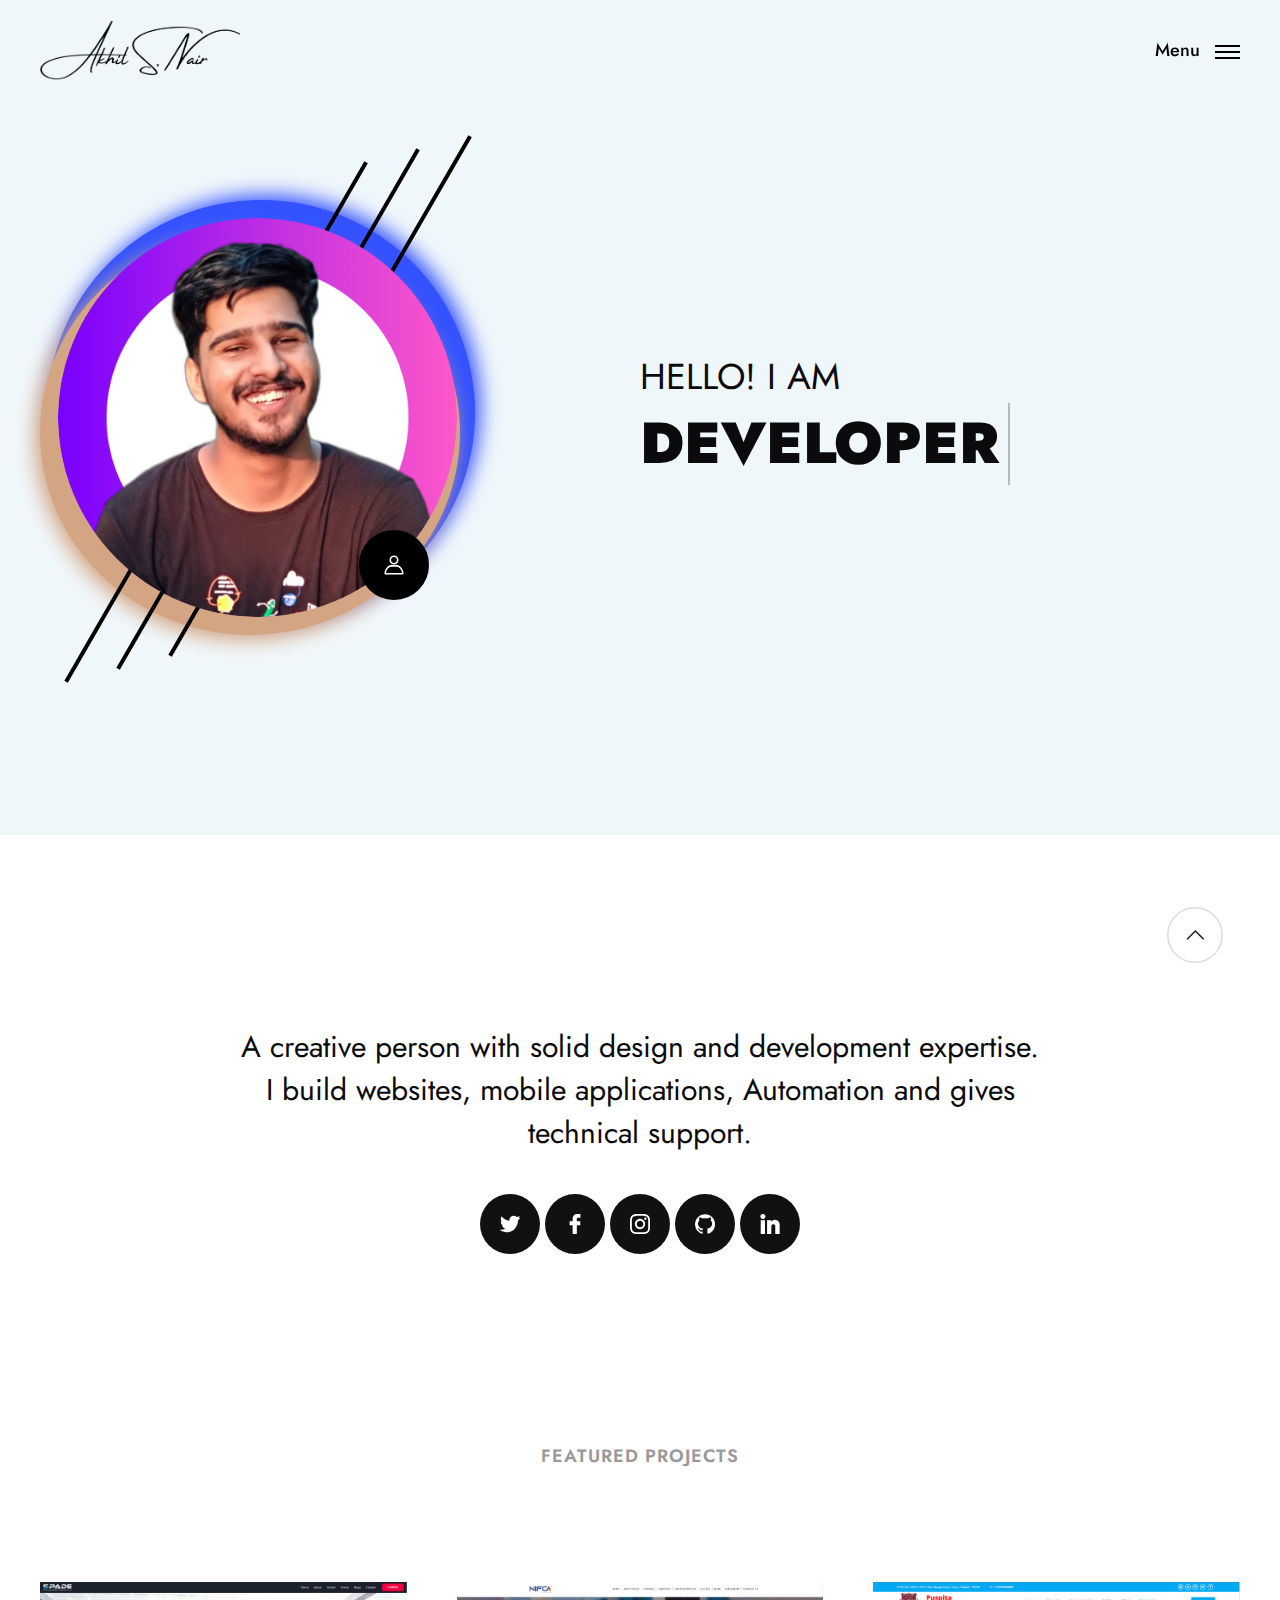
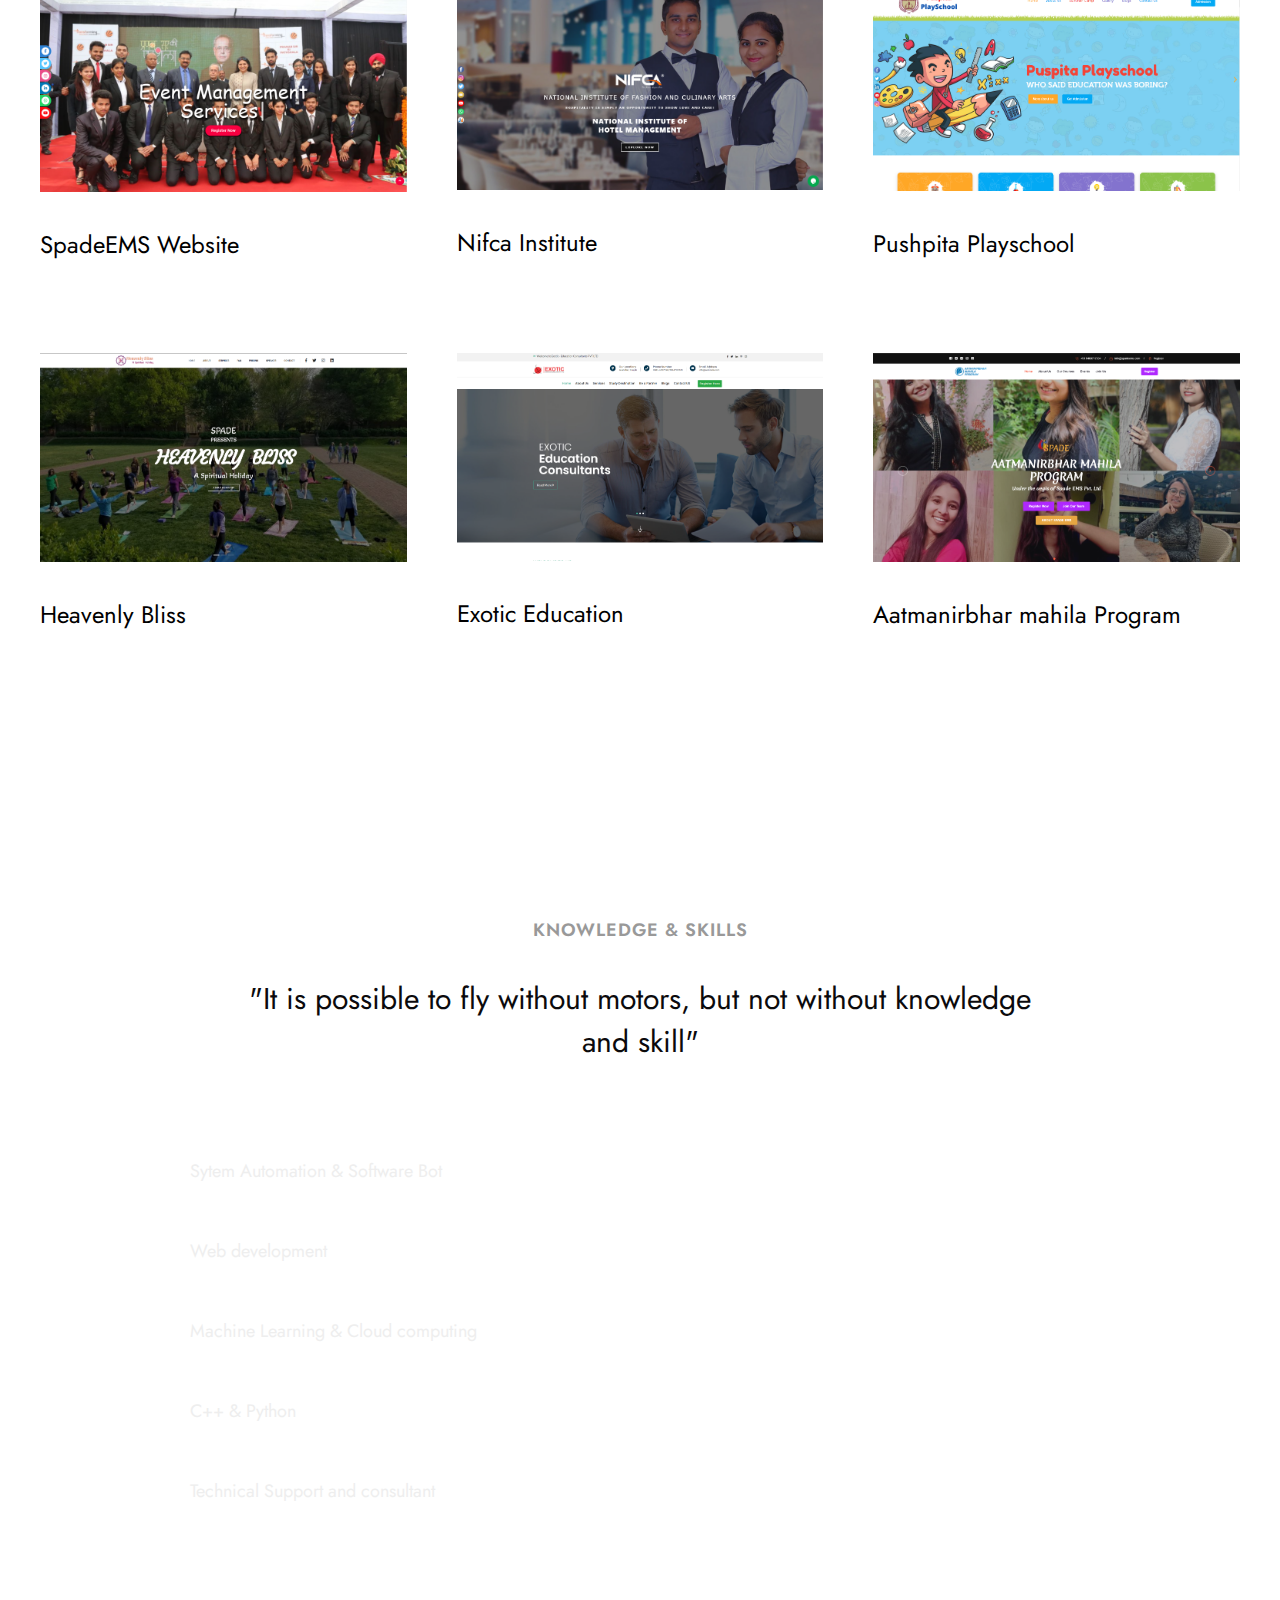
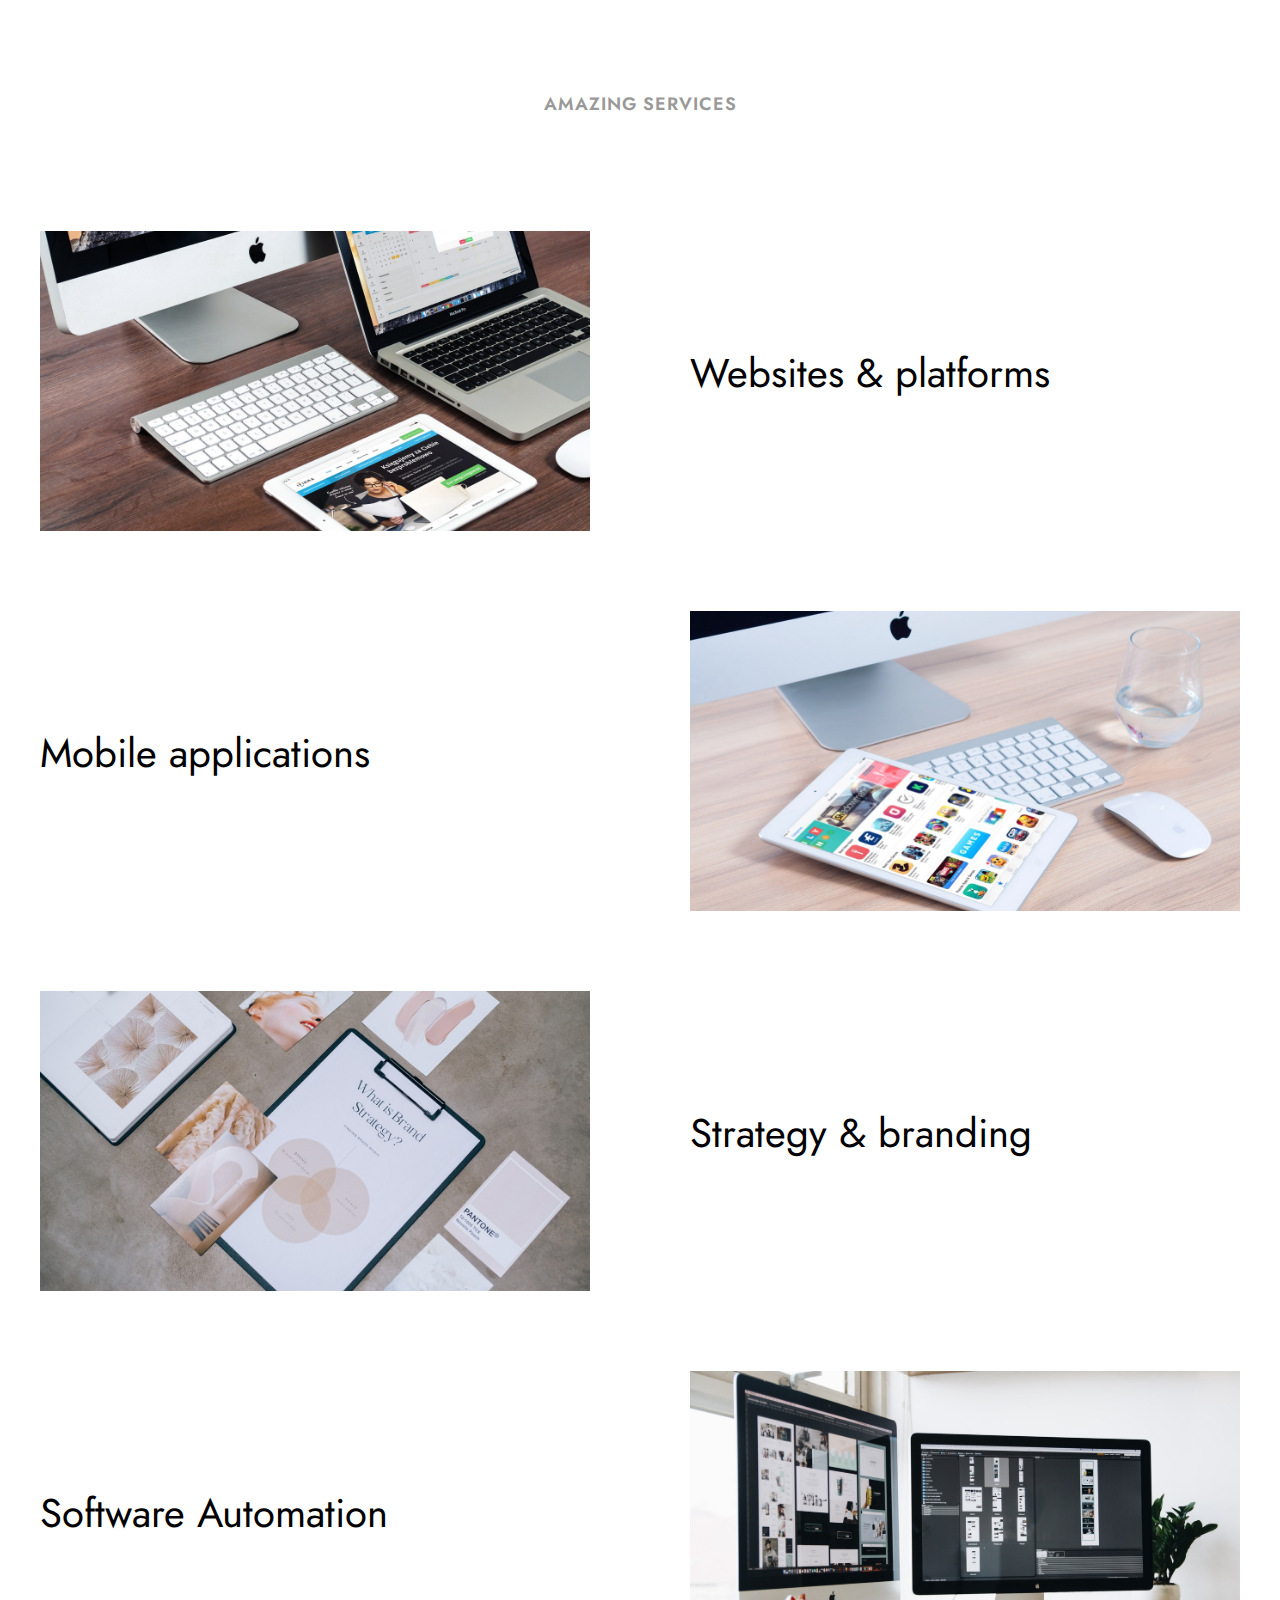
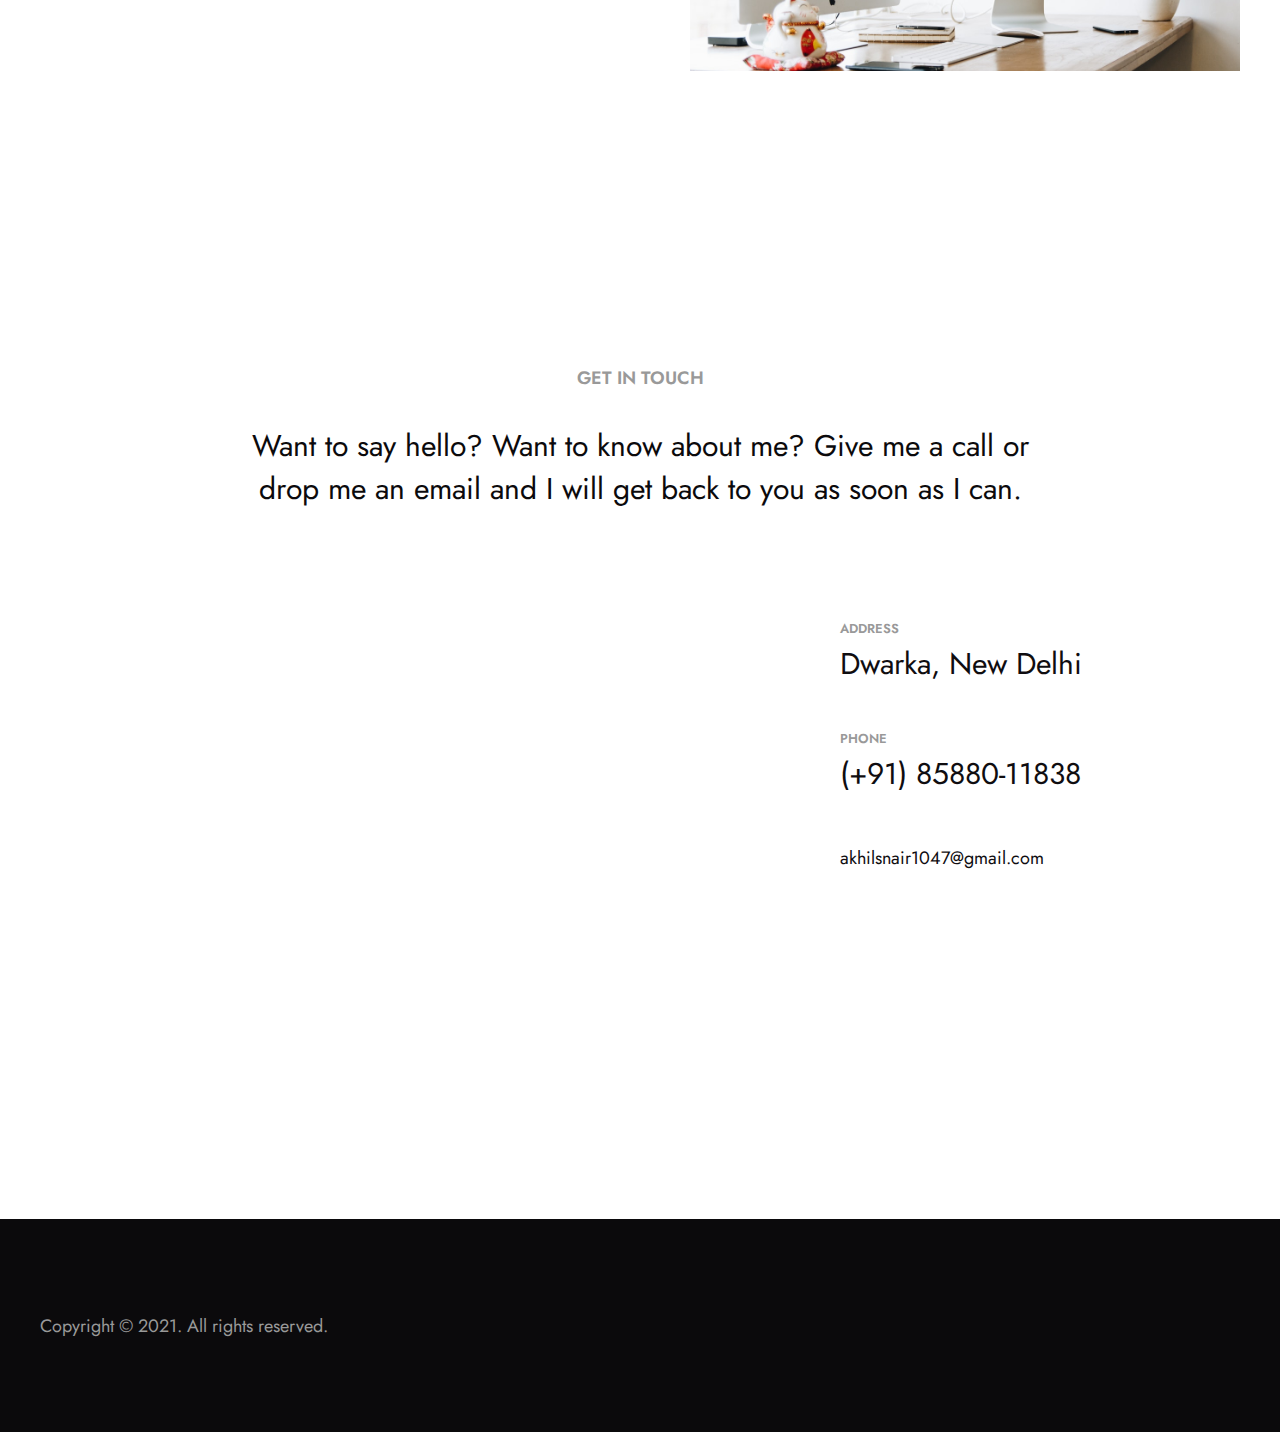
==== index.html @ 73259fa2 "updates" ====
<!DOCTYPE html>
<html lang="en">

<head>

    <meta http-equiv="Content-Type" content="text/html; charset=utf-8" />
    <meta name="description" content="Deebo">
    <meta name="author" content="Frenify">
    <meta name="viewport" content="width=device-width, initial-scale=1, maximum-scale=1">

    <title>Akhil S Nair</title>
    <link href="img/header/profile-pic.png" rel="icon">

    <!-- Google Fonts -->
    <link rel="preconnect" href="https://fonts.googleapis.com/" />
    <link rel="preconnect" href="https://fonts.gstatic.com/" crossorigin />
    <link href="https://fonts.googleapis.com/css2?family=Jost:ital,wght@0,100;0,200;0,300;0,400;0,500;0,600;0,700;0,800;0,900;1,100;1,200;1,300;1,400;1,500;1,600;1,700;1,800;1,900&amp;display=swap" rel="stylesheet" />
    <!-- /Google Fonts -->

    <!-- Styles -->
    <link type="text/css" rel="stylesheet" href="css/base592e.css?ver=3" />
    <link type="text/css" rel="stylesheet" href="css/animated-headlines592e.css?ver=3" />
    <link type="text/css" rel="stylesheet" href="css/style592e.css?ver=3" />

    <!-- Global site tag (gtag.js) - Google Analytics -->
    <script async src="https://www.googletagmanager.com/gtag/js?id=G-M1E1GJPXZ7"></script>
    <script>
        window.dataLayer = window.dataLayer || [];
        function gtag() { dataLayer.push(arguments); }
        gtag('js', new Date());

        gtag('config', 'G-M1E1GJPXZ7');
    </script>

</head>

<body>

    <div class="deebo_fn_main">

        <!-- Overlay -->
        <div class="right_bar_overlay"></div>
        <!--/ Overlay -->

        <!-- MODALBOX -->
        <div class="deebo_fn_modalbox">
            <a class="extra_closer" href="#"></a>
            <div class="box_inner">
                <a class="closer" href="#"><span></span></a>
                <div class="modal_content">

                    <div class="modal_in">
                        <!-- Content comes from JS -->
                    </div>

                    <div class="fn__nav" data-from="" data-index="">
                        <a href="#" class="prev">
                            <span class="text">Prev</span>
                            <span class="arrow_wrapper"><span class="arrow"></span></span>
                        </a>
                        <a href="#" class="next">
                            <span class="text">Next</span>
                            <span class="arrow_wrapper"><span class="arrow"></span></span>
                        </a>
                    </div>
                </div>
            </div>
        </div>
        <!-- /MODALBOX -->

        <!-- Modal CV Card -->
        <div class="deebo_fn_cv">

            <!-- CV Closer -->
            <a href="#" class="closer"></a>
            <!-- /CV Closer -->

            <!-- CV Inner -->
            <div class="deebo_fn__cv">

                <!-- CV Background -->
                <div class="cv__bg"></div>
                <div class="cv__bg2"></div>
                <!-- /CV Background -->

                <!-- CV Left Side -->
                <div class="cv__header">
                    <div class="in">
                        <div class="avatar">
                            <img src="img/header/profile-pic.png" alt="">
                        </div>
                        <h3><span>Akhil</span> S Nair</h3>
                        <p>I’m available for a freelance job. Hire me</p>
                        <ul class="social">
                            <li>
                                <a href="https://twitter.com/__akhil_nair__" target="_blank" title="twitter.com">
                                    <img class="fn__svg" src="svg/twitter.svg" alt="twitter.com/__akhil_nair__" />
                                </a>
                            </li>
                            <li>
                                <a href="https://facebook.com/akhilsnair1047" target="_blank" title="facebook.com">
                                    <img class="fn__svg" src="svg/facebook-logo.svg" alt="facebook.com/akhilsnair1047" />
                                </a>
                            </li>
                            <li>
                                <a href="https://instagram.com/__akhil_nair__" target="_blank" title="instagram.com">
                                    <img class="fn__svg" src="svg/instagram.svg" alt="instagram.com/__akhil_nair__" />
                                </a>
                            </li>
                            <li>
                                <a href="https://github.com/akhilsnair1047" target="_blank" title="github.com">
                                    <img class="fn__svg" src="svg/github.svg" alt="github" />
                                </a>
                            </li>
                            <li>
                                <a href="https://www.linkedin.com/in/iamakhilsnair/" target="_blank" title="linkedin.com">
                                    <img class="fn__svg" src="svg/linkedin.svg" alt="linkedin.com" />
                                </a>
                            </li>
                        </ul>
                    </div>
                </div>
                <!-- /CV Left Side -->

                <!-- /CV Content Side -->
                <div class="cv__content">


                    <!-- CV: Biography Section -->
                    <section id="cv_biography">
                        <div class="section_title">
                            <h3>Biography</h3>
                        </div>
                        <p>Akhil is pursuing his BTech in Computer science engineering from Lovely Professional University doing his minor in Machine Learning and Robot Process automation.
                            <br> <br> He is currently Intel Student Ambassador for IoT on his campus. He is also the CO-CEO of student organization Spadelpu and also worked as asst head of web development at SpadeEms.
                            <br> <br> He is always looking for opportunities to learn something new. His keen interest includes Machine Learning, Automation, Competitive programming, cloud computing, and web technologies. He is also open for projects
                            as a freelancer and can deliver services and products like website building, Google workspace, Technical support, Automated task bot, etc.
                        </p>
                        <div class="fn_cs_info_items">
                            <ul>
                                <li>
                                    <p>Name: <span>Akhil S Nair</span></p>
                                </li>
                                <li>
                                    <p>Birthday: <span>April 11, 2001</span></p>
                                </li>
                                <li>
                                    <p>Languages: <span>English, Hindi, Malayalam</span></p>
                                </li>
                                <li>
                                    <p>Age: <span>21 Years</span></p>
                                </li>
                                <li>
                                    <p>Nationality: <span>Indian</span></p>
                                </li>
                                <li>
                                    <p>Adress: <span>Dwarka, Delhi</span></p>
                                </li>
                                <li>
                                    <p>Phone: <span><a href="tel:+918588011838">(+91) 8588011838</a></span></p>
                                </li>
                                <li>
                                    <p>Email: <span><a href="mailto:akhilsnair1047@gmail.com"><span class="__cf_email__"
													data-cfemail="385e54595a4c5d5955785f55595154165b5755">akhilsnair1047@gmail.com</span></a>
                                        </span>
                                    </p>
                                </li>
                            </ul>
                        </div>
                    </section>
                    <!-- /CV: Biography Section -->


                    <!-- CV: Education Section -->
                    <section id="cv_education">
                        <div class="section_title">
                            <h3>Education</h3>
                        </div>
                        <div class="fn_cs_boxed_list">
                            <ul>
                                <li>
                                    <div class="item">
                                        <div class="item_top">
                                            <h5>Lovely Professional University</h5>
                                            <span>( 2019 — 2023 )</span>
                                        </div>
                                        <h3>Btech Computer Science</h3>
                                        <p>BTech Computer Science with Machine Learning and Robort Process Automation as minor</p>
                                    </div>
                                </li>
                                <li>
                                    <div class="item">
                                        <div class="item_top">
                                            <h5>Kerala School</h5>
                                            <span>( 2017 — 2019 )</span>
                                        </div>
                                        <h3>High School</h3>
                                        <p>High School in Science(PCM) with Computer Science</p>
                                    </div>
                                </li>
                               
                            </ul>
                        </div>
                    </section>
                    <!-- /CV: Education Section -->


                    <!-- CV: Experience Section -->
                    <section id="cv_experience">
                        <div class="section_title">
                            <h3>Experience</h3>
                        </div>
                        <div class="fn_cs_boxed_list">
                            <ul>
                                <li>
                                    <div class="item">
                                        <div class="item_top">
                                            <h5>Intel SAP</h5>
                                            <span>( DEC 2021 — PRESENT )</span>
                                        </div>
                                        <h3>Community Lead</h3>
                                        <p>Intel Student Ambassador for IOT community lead in LPU</p>
                                    </div>
                                </li>
                                <li>
                                    <div class="item">
                                        <div class="item_top">
                                            <h5>SpadeEMS</h5>
                                            <span>( JAN 2021 — DEC 2021 )</span>
                                        </div>
                                        <h3>Web development Asst. Head</h3>
                                        <p>Worked as Asst. Head of Web Developer and managed many interns and worked on client project. </p>
                                    </div>
                                </li>
                                <li>
                                    <div class="item">
                                        <div class="item_top">
                                            <h5>Spadelpu</h5>
                                            <span>( SEPT 2021 — PRESENT )</span>
                                        </div>
                                        <h3>Co-Chief Executive Officer</h3>
                                        <p>Co-CEO at student organization Spade in LPU with 100+ students organising different events and managing teams</p>
                                    </div>
                                </li>
                                <li>
                                    <div class="item">
                                        <div class="item_top">
                                            <h5>Google DSC</h5>
                                            <span>( JAN 2021 — OCT 2021 )</span>
                                        </div>
                                        <h3>Core Member</h3>
                                        <p>Worked as core member at GDSC-LPU under Cloud Computing Department</p>
                                    </div>
                                </li>
                            </ul>
                        </div>
                    </section>
                    <!-- /CV: Experience Section -->


                    <!-- CV: Skills Section -->
                    <section id="cv_skills">
                        <div class="section_title">
                            <h3>Professionality</h3>
                        </div>
                        <div class="fn_cs_progress_bar">
                            <div class="progress_item" data-value="90">
                                <div class="item_in">
                                    <h3 class="progress_title">Sytem Automation &amp; Software Bot</h3>
                                    <span class="progress_percent"></span>
                                    <div class="progress_bg"></div>
                                </div>
                            </div>

                            <div class="progress_item" data-value="95">
                                <div class="item_in">
                                    <h3 class="progress_title">Web development</h3>
                                    <span class="progress_percent"></span>
                                    <div class="progress_bg"></div>
                                </div>
                            </div>

                            <div class="progress_item" data-value="80">
                                <div class="item_in">
                                    <h3 class="progress_title">Machine Learning &amp; Cloud computing</h3>
                                    <span class="progress_percent"></span>
                                    <div class="progress_bg"></div>
                                </div>
                            </div>

                            <div class="progress_item" data-value="85">
                                <div class="item_in">
                                    <h3 class="progress_title">C++ &amp; Python</h3>
                                    <span class="progress_percent"></span>
                                    <div class="progress_bg"></div>
                                </div>
                            </div>

                            <div class="progress_item" data-value="90">
                                <div class="item_in">
                                    <h3 class="progress_title">Technical Support and consultant</h3>
                                    <span class="progress_percent"></span>
                                    <div class="progress_bg"></div>
                                </div>
                            </div>

                        </div>
                    </section>
                    <!-- /CV: Skills Section -->

                    <!-- CV: Services Section ->
                    <section id="cv_services">
                        <div class="section_title">
                            <h3>Services</h3>
                        </div>
                        <p>I help ambitious businesses like yours generate more profits by building awareness, driving web traffic, connecting with customers and growing overall sales.</p>
                        <div class="fn_cs_service_list">
                            <ul>
                                <li>
                                    <div class="item">
                                        <div class="item_left">
                                            <h3>Websites &amp; platforms</h3>
                                            <p>I build brands through cultural insights &amp; strategic vision. Custom crafted business solutions.</p>
                                        </div>
                                        <div class="item_right">
                                            <p>Starts from</p>
                                            <h3>$500</h3>
                                        </div>
                                    </div>
                                </li>
                                <li>
                                    <div class="item">
                                        <div class="item_left">
                                            <h3>Mobile applications</h3>
                                            <p>Custom marketing solutions. Get your business on the next level. We provide worldwide marketing.</p>
                                        </div>
                                        <div class="item_right">
                                            <p>Starts from</p>
                                            <h3>$450</h3>
                                        </div>
                                    </div>
                                </li>
                                <li>
                                    <div class="item">
                                        <div class="item_left">
                                            <h3>Strategy &amp; branding</h3>
                                            <p>Design direction for business. Get your business on the next level. We help to create great experiences.</p>
                                        </div>
                                        <div class="item_right">
                                            <p>Starts from</p>
                                            <h3>$500</h3>
                                        </div>
                                    </div>
                                </li>
                                <li>
                                    <div class="item">
                                        <div class="item_left">
                                            <h3>Design conspect</h3>
                                            <p>Design direction for business. Get your business on the next level. We help to create great experiences.</p>
                                        </div>
                                        <div class="item_right">
                                            <p>Starts from</p>
                                            <h3>$450</h3>
                                        </div>
                                    </div>
                                </li>
                            </ul>
                        </div>
                    </section>
                    <!-- /CV: Services Section -->

                    <!-- CV: Testimonials -->
                    <section id="cv_testimonials">
                        <div class="section_title">
                            <h3>References</h3>
                        </div>
                        <p>Recommendations from Team mates and Clients</p>

                        <div class="fn_cs_testimonials">
                            <ul>
                                <li>
                                    <div class="item">
                                        <div class="item_left">
                                            <p>While working with him I was particularly impressed by his ability to write systamatic and error free code flawlessly.He is someone who gets charged with complex stuff and he is always ready to take challenging
                                                stuff. It was pleasure working you mate and I am sure you will be great asset to any organization. <br> Goodluck!!

                                            </p>
                                        </div>
                                        <div class="item_right">
                                            <div class="t_ava">
                                                <div class="ava_in" data-bg-img="https://media-exp1.licdn.com/dms/image/C5603AQF7Crj4AHsgHQ/profile-displayphoto-shrink_400_400/0/1597589279606?e=1647475200&v=beta&t=krYTKcwH623TnagoFj09YYqoDmELE7_7f0N8wt9NCZk"></div>
                                            </div>
                                            <div class="t_name">
                                                <p>Sreehari S</p>
                                            </div>
                                            <div class="t_rating" data-stars="5">
                                                <div class="rating_in">
                                                    <div class="rating_active"><img src="svg/five-stars.svg" alt="" class="fn__svg"></div>
                                                    <div class="rating_regular"><img src="svg/five-stars.svg" alt="" class="fn__svg"></div>
                                                </div>
                                            </div>
                                        </div>
                                    </div>
                                </li>
                                <li>
                                    <div class="item">
                                        <div class="item_left">
                                            <p>I am working with him in SPADE and has worked on several projects together. He is a person who is continually remaining as a help to tackle each sort of issues , a solution oriented person and dedicative towards his work and team. I'm certain he will turn into a stunning engineer as well as a great leader.
                                            </p>
                                        </div>
                                        <div class="item_right">
                                            <div class="t_ava">
                                                <div class="ava_in" data-bg-img="https://media-exp1.licdn.com/dms/image/C4D03AQG35-dam2jYrg/profile-displayphoto-shrink_400_400/0/1620135403349?e=1647475200&v=beta&t=zO2bfg1oZhzorzEqPP00MFOiXkjnY-9rCRgBkd3J1mc"></div>
                                            </div>
                                            <div class="t_name">
                                                <p>Yashi Gupta</p>
                                            </div>
                                            <div class="t_rating" data-stars="5">
                                                <div class="rating_in">
                                                    <div class="rating_active"><img src="svg/five-stars.svg" alt="" class="fn__svg"></div>
                                                    <div class="rating_regular"><img src="svg/five-stars.svg" alt="" class="fn__svg"></div>
                                                </div>
                                            </div>
                                        </div>
                                    </div>
                                </li>
                                <li>
                                    <div class="item">
                                        <div class="item_left">
                                            <p>I had worked under him as the web development intern where he was my HOD and got to learn a lot from him in the coding arena. His way of resolving the complexity of the problem is truly admirable. It was a great pleasure to work with you and I hope to collaborate with you again and develop some lightening projects. Best Wishes!
                                            </p>
                                        </div>
                                        <div class="item_right">
                                            <div class="t_ava">
                                                <div class="ava_in" data-bg-img="https://media-exp1.licdn.com/dms/image/C5603AQF6jQLRkNxJhg/profile-displayphoto-shrink_400_400/0/1638206505602?e=1647475200&v=beta&t=aN6DOg0hZYHESJT5HdfZDtD4_bypwkSzxJOmJXpPEbg"></div>
                                            </div>
                                            <div class="t_name">
                                                <p>Aayush Deep</p>
                                            </div>
                                            <div class="t_rating" data-stars="5">
                                                <div class="rating_in">
                                                    <div class="rating_active"><img src="svg/five-stars.svg" alt="" class="fn__svg"></div>
                                                    <div class="rating_regular"><img src="svg/five-stars.svg" alt="" class="fn__svg"></div>
                                                </div>
                                            </div>
                                        </div>
                                    </div>
                                </li>


                            </ul>
                        </div>


                    </section>
                    <!-- /CV: Testimonials -->


                </div>
                <!-- /CV Content Side -->

            </div>
            <!-- CV Inner -->

        </div>
        <!-- /Modal CV Card -->

        <!-- Right Bar -->
        <div class="deebo_right_bar">
            <div class="right_container">
                <div class="right_bar_clother">
                    <a href="#"></a>
                </div>
                <div class="traffic">
                    <h4>Menu</h4>
                    <ul>
                        <li><a href="#hero-header">Home</a></li>
                        <li><a href="#about">About</a></li>
                        <li><a href="#scills">Portfolio</a></li>
                        <li><a href="#services">Services</a></li>
                        <!-- <li><a href="#tips">News &amp; Tips</a></li> -->
                        <li><a href="#contact">Contact</a></li>
                    </ul>
                </div>
                <div class="deebo_email">
                    <div class="email">
                        <p>Email</p>
                        <a href="mailto:akhilsnair1047@gmail.com"><span
								class="__cf_email__"
								data-cfemail="5a3c363b382e3f3b371a3d373b333674393537">akhilsnair1047@gmail.com</span></a>
                    </div>
                    <!-- <div class="copyright">
						<p>Copyright</p>
						<a href="https://frenify.com/" target="_blank">Developed by Frenify</a>
					</div> -->
                </div>
            </div>
        </div>
        <!-- /Right Bar -->


        <!-- Wrapper -->
        <div class="deebo_fn_wrapper">

            <!--Deebo Page-->
            <div class="deebo_page">

                <!--Navigation-->
                <div class="navigation">
                    <div class="container">
                        <div class="nav_wrapper">
                            <div class="left_nav">
                                <a href="index.html">
                                    <img src="img/logo/logo_akhil.png" width="200px" alt="logo" />
                                </a>
                            </div>
                            <div class="right_bar_animation">
                                <a href="#">
                                    <div class="right_nav">
                                        <p>Menu</p>
                                        <ul>
                                            <li><span></span></li>
                                            <li><span></span></li>
                                            <li><span></span></li>
                                        </ul>
                                    </div>
                                </a>
                            </div>
                        </div>
                    </div>
                </div>
                <!--/Navigation-->

                <!-- Hero Header -->
                <section id="hero-header" class="section_header">
                    <div class="container">
                        <div class="content">
                            <div class="left_hero_header">
                                <div class="circle">
                                    <div class="bg_img" data-bg-img="img/header/profile-pic.png"></div>
                                    <img src="img/thumb/square.jpg" alt="" />
                                    <div class="circle_holder_blue"><span></span></div>
                                    <div class="circle_holder_orange"><span></span></div>
                                    <div class="lines">
                                        <span></span>
                                        <span></span>
                                        <span></span>
                                    </div>
                                    <a href="#" class="person_info"><img src="svg/stick-man.svg" alt="" class="fn__svg"></a>
                                </div>
                            </div>
                            <div class="right_hero_header">
                                <div class="my_self">
                                    <h4>Hello! I Am</h4>
                                    <h2>
                                        <!-- It is animation title. You can change animation variation by changing extra class to one of next classes: zoom, rotate-1, letters type, letters rotate-2, loading-bar, slide, clip, letters rotate-3, letters scale, push. cd-headline class can not be removed.  -->
                                        <span class="cd-headline clip">
											<span class="cd-words-wrapper">
												<b class="is-visible">Developer</b>
												<b>Engineer</b>
												<b>Freelancer</b>
											</span>
                                        </span>
                                    </h2>
                                </div>
                            </div>
                        </div>
                    </div>
                </section>
                <!--/ Hero Header -->

                <!-- Main -->
                <div class="main">
                    <!--Section About-->
                    <section id="about" class="section_about">
                        <div class="container narrow">
                            <div class="about_me">
                                <div class="about_me_text">
                                    <p>A creative person with solid design and development expertise. I build websites, mobile applications, Automation and gives technical support.
                                    </p>
                                </div>
                                <div class="about_me_more">
                                    <ul>
                                        <li>
                                            <a href="https://twitter.com/__akhil_nair__" target="_blank" title="twitter.com">
                                                <img class="fn__svg" src="svg/twitter.svg" alt="twitter.com" />
                                            </a>
                                        </li>
                                        <li>
                                            <a href="https://facebook.com/akhilsnair1047" target="_blank" title="facebook.com">
                                                <img class="fn__svg" src="svg/facebook-logo.svg" alt="facebook.com" />
                                            </a>
                                        </li>
                                        <li>
                                            <a href="https://instagram.com/__akhil_nair__" target="_blank" title="instagram.com">
                                                <img class="fn__svg" src="svg/instagram.svg" alt="instagram.com" />
                                            </a>
                                        </li>
                                        <li>
                                            <a href="https://github.com/akhilsnair1047" target="_blank" title="github.com">
                                                <img class="fn__svg" src="svg/github.png" alt="github.com" />
                                            </a>
                                        </li>
                                        <li>
                                            <a href="https://www.linkedin.com/in/iamakhilsnair/" target="_blank" title="linkedIn.com">
                                                <img class="fn__svg" src="svg/linkedin.png" alt="LinkedIn.com" />
                                            </a>
                                        </li>
                                    </ul>
                                </div>
                            </div>
                        </div>
                    </section>
                    <!--/Section About-->
                    <!--Section Work-->
                    <section id="work" class="section_work">
                        <div class="container">
                            <div class="work_title">
                                <h3>Featured Projects</h3>
                            </div>
                            <!-- <div class="work_content">
								<div class="work_content_left_bar">
									<h2>Deduma</h2>
									<p class="about_deduma">Online platform for distance learning.</p>
									<p class="goal_deduma">web, mobile, online</p>
								</div>
								<div class="work_content_right_bar">
									<div class="right_bar_wrapper">
										<div class="deduma_image" data-bg-img="img/about/1.jpg"></div>
										<img src="img/thumb/square.jpg" alt="" />
									</div>
								</div>
							</div> -->
                        </div>
                        <div class="container">
                            <div class="tips_content">
                                <ul class="modal_items" data-from="blog" data-count="5">
                                    <li>
                                        <div class="" data-index="1">
                                            <h5>
                                                <a href="https://spadeems.com/">
                                                    <img src="img/service/spade.png" alt="">
                                                    <br> <br> SpadeEMS Website
                                                </a>
                                            </h5>

                                        </div>
                                    </li>
                                    <li>
                                        <div class="" data-index="2">
                                            <h5>
                                                <a href="http://nifcainstitute.in/">
                                                    <img src="img/service/nifca.png" alt="">
                                                    <br> <br> Nifca Institute
                                                </a>
                                            </h5>

                                        </div>
                                    </li>
                                    <li>
                                        <div class="item " data-index="3">
                                            <h5>
                                                <a href="https://playschoolspade.herokuapp.com/">
                                                    <img src="img/service/pushpita.png" alt=""> <br><br>Pushpita Playschool
                                                </a>
                                            </h5>

                                        </div>
                                    </li>
                                    <li>
                                        <div class="item modal_item" data-index="4">
                                            <h5>
                                                <a href="https://spiritual.spadeems.com/">
                                                    <img src="img/service/spiritual.png" alt="">
                                                    <br> <br> Heavenly Bliss
                                                </a>
                                            </h5>

                                        </div>
                                    </li>
                                    <li>
                                        <div class="item modal_item" data-index="5">
                                            <h5>
                                                <a href="https://akhilsnair1047.github.io/Exotic_website/">
                                                    <img src="img/service/exotic.png" alt="">
                                                    <br> <br> Exotic Education
                                                </a>
                                            </h5>

                                        </div>
                                    </li>
                                    <li>
                                        <h5>
                                            <a href="https://akhilsnair1047.github.io/wep/">
                                                <img src="img/service/amp.png" alt="">
                                                <br> <br>Aatmanirbhar mahila Program
                                            </a>
                                        </h5>
                                    </li>

                                </ul>
                            </div>

                        </div>
                    </section>
                    <!--/Section Work-->
                    <!--Section Scills-->
                    <section id="scills" class="section_scills">
                        <div class="scills_wrapper">
                            <div class="container narrow">
                                <div class="scills_title">
                                    <h3>Knowledge &amp; Skills</h3>
                                </div>
                                <div class="scills_about">
                                    <p>"It is possible to fly without motors, but not without knowledge and skill" </p>
                                </div>
                            </div>
                            <div class="container narrow2">
                                <div class="fn_cs_progress_bar">
                                    <div class="progress_item" data-value="90">
                                        <div class="item_in">
                                            <h3 class="progress_title">Sytem Automation &amp; Software Bot</h3>
                                            <span class="progress_percent"></span>
                                            <div class="progress_bg"></div>
                                        </div>
                                    </div>

                                    <div class="progress_item" data-value="95">
                                        <div class="item_in">
                                            <h3 class="progress_title">Web development</h3>
                                            <span class="progress_percent"></span>
                                            <div class="progress_bg"></div>
                                        </div>
                                    </div>

                                    <div class="progress_item" data-value="80">
                                        <div class="item_in">
                                            <h3 class="progress_title">Machine Learning &amp; Cloud computing</h3>
                                            <span class="progress_percent"></span>
                                            <div class="progress_bg"></div>
                                        </div>
                                    </div>

                                    <div class="progress_item" data-value="85">
                                        <div class="item_in">
                                            <h3 class="progress_title">C++ &amp; Python</h3>
                                            <span class="progress_percent"></span>
                                            <div class="progress_bg"></div>
                                        </div>
                                    </div>

                                    <div class="progress_item" data-value="85">
                                        <div class="item_in">
                                            <h3 class="progress_title">Technical Support and consultant</h3>
                                            <span class="progress_percent"></span>
                                            <div class="progress_bg"></div>
                                        </div>
                                    </div>
                                </div>
                            </div>
                        </div>
                    </section>
                    <!--/Section Scills-->
                    <!--Section Services-->
                    <secton id="services" class="section_services">
                        <div class="container">
                            <div class="services_wrapper">
                                <div class="services_title">
                                    <h3>Amazing Services</h3>
                                </div>
                                <div class="services_content">
                                    <div class="service_direct">
                                        <ul>
                                            <li>
                                                <div class="direct_wrapper">
                                                    <div class="service_direct_left_bar">
                                                        <div class="img_wrapper">
                                                            <div class="abs_img" data-bg-img="img/service/service1.jpg">
                                                            </div>
                                                            <img src="img/thumb/550-300.jpg" alt="" />
                                                        </div>
                                                    </div>
                                                    <div class="service_direct_right_bar">
                                                        <h2>Websites &amp; platforms</h2>

                                                    </div>
                                                </div>
                                            </li>
                                            <li>
                                                <div class="direct_wrapper">
                                                    <div class="service_direct_left_bar">
                                                        <div class="img_wrapper">
                                                            <div class="abs_img" data-bg-img="img/service/service2.jpg">
                                                            </div>
                                                            <img src="img/thumb/550-300.jpg" alt="" />
                                                        </div>
                                                    </div>
                                                    <div class="service_direct_right_bar">
                                                        <h2>Mobile applications</h2>

                                                    </div>
                                                </div>
                                            </li>
                                            <li>
                                                <div class="direct_wrapper">
                                                    <div class="service_direct_left_bar">
                                                        <div class="img_wrapper">
                                                            <div class="abs_img" data-bg-img="img/service/service3.jpg">
                                                            </div>
                                                            <img src="img/thumb/550-300.jpg" alt="" />
                                                        </div>
                                                    </div>
                                                    <div class="service_direct_right_bar">
                                                        <h2>Strategy &amp; branding</h2>

                                                    </div>
                                                </div>
                                            </li>
                                            <li>
                                                <div class="direct_wrapper">
                                                    <div class="service_direct_left_bar">
                                                        <div class="img_wrapper">
                                                            <div class="abs_img" data-bg-img="img/service/service4.jpg">
                                                            </div>
                                                            <img src="img/thumb/550-300.jpg" alt="" />
                                                        </div>
                                                    </div>
                                                    <div class="service_direct_right_bar">
                                                        <h2>Software Automation</h2>

                                                    </div>
                                                </div>
                                            </li>
                                        </ul>
                                    </div>
                                </div>
                            </div>
                        </div>
                    </secton>
                    <!--/Section Services-->
                    <!--Section Clients->
                    <section id="clients" class="section_clients">
                        <div class="container">
                            <div class="clients_wrapper">
                                <ul>
                                    <li>
                                        <a href="#">
                                            <img src="img/clients/1.png" alt="colorlib" />
                                        </a>
                                    </li>
                                    <li>
                                        <a href="#">
                                            <img src="img/clients/2.png" alt="envato" />
                                        </a>
                                    </li>
                                    <li>
                                        <a href="#">
                                            <img src="img/clients/3.png" alt="pingdom" />
                                        </a>
                                    </li>
                                    <li>
                                        <a href="#">
                                            <img src="img/clients/4.png" alt="magento" />
                                        </a>
                                    </li>
                                    <li>
                                        <a href="#">
                                            <img src="img/clients/5.png" alt="woocommerce" />
                                        </a>
                                    </li>
                                    <li>
                                        <a href="#">
                                            <img src="img/clients/6.png" alt="larevel" />
                                        </a>
                                    </li>
                                    <li>
                                        <a href="#">
                                            <img src="img/clients/7.png" alt="angular" />
                                        </a>
                                    </li>
                                    <li>
                                        <a href="#">
                                            <img src="img/clients/8.png" alt="google" />
                                        </a>
                                    </li>
                                </ul>
                            </div>
                        </div>
                    </section>
                    <!--/Section Clients-->
                    <!--Section Tips->
                    <section id="tips" class="section_tips">
                        <div class="container narrow">
                            <div class="about_tips">
                                <div class="tip_title">
                                    <h3>Latest News &amp; Tips</h3>
                                </div>
                                <div class="tip_text">
                                    <p>I regularly release design courses, offer advice to newbie designers, walk you through creating awesome effects, and share source files.</p>
                                </div>
                            </div>
                        </div>
                        <div class="container">
                            <div class="tips_content">
                                <ul class="modal_items" data-from="blog" data-count="5">
                                    <li>
                                        <div class="item modal_item" data-index="1">
                                            <div class="img_wrapper">
                                                <div class="abs_img" data-bg-img="img/service/service1.jpg"></div>
                                                <img src="img/blog/tip.png" alt="" />
                                            </div>
                                            <p>November 18, 2021</p>
                                            <h5><a href="#">Emotional Slider Animation in After Effects</a></h5>
                                            <div class="fn__hidden">
                                                <p class="fn__cat">November 18, 2021</p>
                                                <h3 class="fn__title">Emotional Slider Animation in After Effects</h3>
                                                <div class="img_holder">
                                                    <img src="img/thumb/square.jpg" alt="">
                                                    <div class="abs_img" data-bg-img="img/blog/1.jpg"></div>
                                                </div>
                                                <p class="fn__desc">Sed ornare tellus a odio bibendum, at tristique sapien malesuada. Proin sagittis maximus accumsan. Class aptent taciti sociosqu ad litora torquent per conubia nostra, per inceptos himenaeos. Lorem ipsum
                                                    dolor sit amet, consectetur adipiscing elit. Quisque gravida quam sit amet elit varius tempor. Pellentesque purus eros, blandit eu mollis vel, commodo eget orci. Proin vel hendrerit ex. Vivamus ut ex
                                                    at nunc consectetur efficitur ut quis est. Proin posuere orci eget vulputate fringilla. Curabitur placerat massa eget efficitur cursus. Sed sollicitudin rhoncus blandit. Nam accumsan vestibulum enim.
                                                    Sed rutrum eu leo pellentesque lobortis. Integer ornare fringilla arcu, eu mattis risus convallis in.</p>
                                                <p class="fn__desc">Quisque dui metus, eleifend at enim ac, imperdiet sagittis dolor. Vestibulum ipsum quam, feugiat non velit sit amet, pulvinar varius nisl. Mauris tristique, ipsum sit amet lacinia congue, mauris magna tempus
                                                    nibh, in mollis eros enim a tortor. Morbi enim arcu, tristique vitae mi nec, hendrerit pharetra metus. Phasellus id feugiat purus. In vel elit eu lacus ultrices feugiat. Etiam at aliquet mi. Nunc sit
                                                    amet libero sit amet lectus pellentesque sagittis. Curabitur blandit ante quis erat dapibus viverra. Maecenas consequat pulvinar pulvinar. Donec in aliquam arcu. Donec eu laoreet dolor. Ut nisi lectus,
                                                    pulvinar ac mattis quis, pretium ac nulla. Morbi sed ligula ultrices, ornare mauris id, auctor arcu. Sed pellentesque ex sed erat faucibus, ultrices vehicula ex dapibus. Aenean venenatis metus eros,
                                                    vel faucibus lorem porttitor eu.</p>
                                                <p class="fn__desc">Sed porttitor augue erat, vitae convallis odio viverra id. In nec finibus elit. Nullam ac sodales nunc, vel sagittis elit. Ut condimentum ex ipsum, eu ornare odio aliquam eu. Ut iaculis eros quam, eu bibendum
                                                    tellus convallis quis. Donec sapien risus, consequat ut magna nec, interdum porta nisl. Vivamus pulvinar hendrerit finibus. Nunc molestie lacinia risus, id mattis nunc euismod ac. Nam eu orci felis.
                                                    Quisque ut elementum quam. Vivamus pulvinar nisi nunc, ut faucibus turpis tincidunt eget. Fusce nec ex quis odio laoreet consequat. Duis faucibus metus id feugiat sodales. Sed eu ligula eget quam ultricies
                                                    tincidunt. Morbi sodales nunc ultrices justo pellentesque, ac mattis mi sagittis. Morbi ut consectetur neque.</p>
                                            </div>
                                        </div>
                                    </li>
                                    <li>
                                        <div class="item modal_item" data-index="2">
                                            <div class="img_wrapper">
                                                <div class="abs_img" data-bg-img="img/blog/2.jpg"></div>
                                                <img src="img/blog/tip.png" alt="" />
                                            </div>
                                            <p>September 15, 2021</p>
                                            <h5><a href="#">Principle Tutorial &amp; Onboarding Flow Animation</a></h5>
                                            <div class="fn__hidden">
                                                <p class="fn__cat">September 15, 2021</p>
                                                <h3 class="fn__title">Principle Tutorial &amp; Onboarding Flow Animation
                                                </h3>
                                                <div class="img_holder">
                                                    <img src="img/thumb/square.jpg" alt="">
                                                    <div class="abs_img" data-bg-img="img/blog/2.jpg"></div>
                                                </div>
                                                <p class="fn__desc">Sed ornare tellus a odio bibendum, at tristique sapien malesuada. Proin sagittis maximus accumsan. Class aptent taciti sociosqu ad litora torquent per conubia nostra, per inceptos himenaeos. Lorem ipsum
                                                    dolor sit amet, consectetur adipiscing elit. Quisque gravida quam sit amet elit varius tempor. Pellentesque purus eros, blandit eu mollis vel, commodo eget orci. Proin vel hendrerit ex. Vivamus ut ex
                                                    at nunc consectetur efficitur ut quis est. Proin posuere orci eget vulputate fringilla. Curabitur placerat massa eget efficitur cursus. Sed sollicitudin rhoncus blandit. Nam accumsan vestibulum enim.
                                                    Sed rutrum eu leo pellentesque lobortis. Integer ornare fringilla arcu, eu mattis risus convallis in.</p>
                                                <p class="fn__desc">Quisque dui metus, eleifend at enim ac, imperdiet sagittis dolor. Vestibulum ipsum quam, feugiat non velit sit amet, pulvinar varius nisl. Mauris tristique, ipsum sit amet lacinia congue, mauris magna tempus
                                                    nibh, in mollis eros enim a tortor. Morbi enim arcu, tristique vitae mi nec, hendrerit pharetra metus. Phasellus id feugiat purus. In vel elit eu lacus ultrices feugiat. Etiam at aliquet mi. Nunc sit
                                                    amet libero sit amet lectus pellentesque sagittis. Curabitur blandit ante quis erat dapibus viverra. Maecenas consequat pulvinar pulvinar. Donec in aliquam arcu. Donec eu laoreet dolor. Ut nisi lectus,
                                                    pulvinar ac mattis quis, pretium ac nulla. Morbi sed ligula ultrices, ornare mauris id, auctor arcu. Sed pellentesque ex sed erat faucibus, ultrices vehicula ex dapibus. Aenean venenatis metus eros,
                                                    vel faucibus lorem porttitor eu.</p>
                                                <p class="fn__desc">Sed porttitor augue erat, vitae convallis odio viverra id. In nec finibus elit. Nullam ac sodales nunc, vel sagittis elit. Ut condimentum ex ipsum, eu ornare odio aliquam eu. Ut iaculis eros quam, eu bibendum
                                                    tellus convallis quis. Donec sapien risus, consequat ut magna nec, interdum porta nisl. Vivamus pulvinar hendrerit finibus. Nunc molestie lacinia risus, id mattis nunc euismod ac. Nam eu orci felis.
                                                    Quisque ut elementum quam. Vivamus pulvinar nisi nunc, ut faucibus turpis tincidunt eget. Fusce nec ex quis odio laoreet consequat. Duis faucibus metus id feugiat sodales. Sed eu ligula eget quam ultricies
                                                    tincidunt. Morbi sodales nunc ultrices justo pellentesque, ac mattis mi sagittis. Morbi ut consectetur neque.</p>
                                            </div>
                                        </div>
                                    </li>
                                    <li>
                                        <div class="item modal_item" data-index="3">
                                            <div class="img_wrapper">
                                                <div class="abs_img" data-bg-img="img/blog/3.jpg"></div>
                                                <img src="img/blog/tip.png" alt="" />
                                            </div>
                                            <p>September 03, 2021</p>
                                            <h5><a href="#">Ordering Ballooon Bouquets UI Design and Animation</a></h5>
                                            <div class="fn__hidden">
                                                <p class="fn__cat">September 03, 2021</p>
                                                <h3 class="fn__title">Ordering Ballooon Bouquets UI Design and Animation
                                                </h3>
                                                <div class="img_holder">
                                                    <img src="img/thumb/square.jpg" alt="">
                                                    <div class="abs_img" data-bg-img="img/blog/3.jpg"></div>
                                                </div>
                                                <p class="fn__desc">Sed ornare tellus a odio bibendum, at tristique sapien malesuada. Proin sagittis maximus accumsan. Class aptent taciti sociosqu ad litora torquent per conubia nostra, per inceptos himenaeos. Lorem ipsum
                                                    dolor sit amet, consectetur adipiscing elit. Quisque gravida quam sit amet elit varius tempor. Pellentesque purus eros, blandit eu mollis vel, commodo eget orci. Proin vel hendrerit ex. Vivamus ut ex
                                                    at nunc consectetur efficitur ut quis est. Proin posuere orci eget vulputate fringilla. Curabitur placerat massa eget efficitur cursus. Sed sollicitudin rhoncus blandit. Nam accumsan vestibulum enim.
                                                    Sed rutrum eu leo pellentesque lobortis. Integer ornare fringilla arcu, eu mattis risus convallis in.</p>
                                                <p class="fn__desc">Quisque dui metus, eleifend at enim ac, imperdiet sagittis dolor. Vestibulum ipsum quam, feugiat non velit sit amet, pulvinar varius nisl. Mauris tristique, ipsum sit amet lacinia congue, mauris magna tempus
                                                    nibh, in mollis eros enim a tortor. Morbi enim arcu, tristique vitae mi nec, hendrerit pharetra metus. Phasellus id feugiat purus. In vel elit eu lacus ultrices feugiat. Etiam at aliquet mi. Nunc sit
                                                    amet libero sit amet lectus pellentesque sagittis. Curabitur blandit ante quis erat dapibus viverra. Maecenas consequat pulvinar pulvinar. Donec in aliquam arcu. Donec eu laoreet dolor. Ut nisi lectus,
                                                    pulvinar ac mattis quis, pretium ac nulla. Morbi sed ligula ultrices, ornare mauris id, auctor arcu. Sed pellentesque ex sed erat faucibus, ultrices vehicula ex dapibus. Aenean venenatis metus eros,
                                                    vel faucibus lorem porttitor eu.</p>
                                                <p class="fn__desc">Sed porttitor augue erat, vitae convallis odio viverra id. In nec finibus elit. Nullam ac sodales nunc, vel sagittis elit. Ut condimentum ex ipsum, eu ornare odio aliquam eu. Ut iaculis eros quam, eu bibendum
                                                    tellus convallis quis. Donec sapien risus, consequat ut magna nec, interdum porta nisl. Vivamus pulvinar hendrerit finibus. Nunc molestie lacinia risus, id mattis nunc euismod ac. Nam eu orci felis.
                                                    Quisque ut elementum quam. Vivamus pulvinar nisi nunc, ut faucibus turpis tincidunt eget. Fusce nec ex quis odio laoreet consequat. Duis faucibus metus id feugiat sodales. Sed eu ligula eget quam ultricies
                                                    tincidunt. Morbi sodales nunc ultrices justo pellentesque, ac mattis mi sagittis. Morbi ut consectetur neque.</p>
                                            </div>
                                        </div>
                                    </li>
                                    <li>
                                        <div class="item modal_item" data-index="4">
                                            <div class="img_wrapper">
                                                <div class="abs_img" data-bg-img="img/blog/4.jpg"></div>
                                                <img src="img/blog/tip.png" alt="" />
                                            </div>
                                            <p>August 20, 2021</p>
                                            <h5><a href="#">How to Prepare Your Design Portfolio</a></h5>
                                            <div class="fn__hidden">
                                                <p class="fn__cat">August 20, 2021</p>
                                                <h3 class="fn__title">How to Prepare Your Design Portfolio</h3>
                                                <div class="img_holder">
                                                    <img src="img/thumb/square.jpg" alt="">
                                                    <div class="abs_img" data-bg-img="img/blog/4.jpg"></div>
                                                </div>
                                                <p class="fn__desc">Sed ornare tellus a odio bibendum, at tristique sapien malesuada. Proin sagittis maximus accumsan. Class aptent taciti sociosqu ad litora torquent per conubia nostra, per inceptos himenaeos. Lorem ipsum
                                                    dolor sit amet, consectetur adipiscing elit. Quisque gravida quam sit amet elit varius tempor. Pellentesque purus eros, blandit eu mollis vel, commodo eget orci. Proin vel hendrerit ex. Vivamus ut ex
                                                    at nunc consectetur efficitur ut quis est. Proin posuere orci eget vulputate fringilla. Curabitur placerat massa eget efficitur cursus. Sed sollicitudin rhoncus blandit. Nam accumsan vestibulum enim.
                                                    Sed rutrum eu leo pellentesque lobortis. Integer ornare fringilla arcu, eu mattis risus convallis in.</p>
                                                <p class="fn__desc">Quisque dui metus, eleifend at enim ac, imperdiet sagittis dolor. Vestibulum ipsum quam, feugiat non velit sit amet, pulvinar varius nisl. Mauris tristique, ipsum sit amet lacinia congue, mauris magna tempus
                                                    nibh, in mollis eros enim a tortor. Morbi enim arcu, tristique vitae mi nec, hendrerit pharetra metus. Phasellus id feugiat purus. In vel elit eu lacus ultrices feugiat. Etiam at aliquet mi. Nunc sit
                                                    amet libero sit amet lectus pellentesque sagittis. Curabitur blandit ante quis erat dapibus viverra. Maecenas consequat pulvinar pulvinar. Donec in aliquam arcu. Donec eu laoreet dolor. Ut nisi lectus,
                                                    pulvinar ac mattis quis, pretium ac nulla. Morbi sed ligula ultrices, ornare mauris id, auctor arcu. Sed pellentesque ex sed erat faucibus, ultrices vehicula ex dapibus. Aenean venenatis metus eros,
                                                    vel faucibus lorem porttitor eu.</p>
                                                <p class="fn__desc">Sed porttitor augue erat, vitae convallis odio viverra id. In nec finibus elit. Nullam ac sodales nunc, vel sagittis elit. Ut condimentum ex ipsum, eu ornare odio aliquam eu. Ut iaculis eros quam, eu bibendum
                                                    tellus convallis quis. Donec sapien risus, consequat ut magna nec, interdum porta nisl. Vivamus pulvinar hendrerit finibus. Nunc molestie lacinia risus, id mattis nunc euismod ac. Nam eu orci felis.
                                                    Quisque ut elementum quam. Vivamus pulvinar nisi nunc, ut faucibus turpis tincidunt eget. Fusce nec ex quis odio laoreet consequat. Duis faucibus metus id feugiat sodales. Sed eu ligula eget quam ultricies
                                                    tincidunt. Morbi sodales nunc ultrices justo pellentesque, ac mattis mi sagittis. Morbi ut consectetur neque.</p>
                                            </div>
                                        </div>
                                    </li>
                                    <li>
                                        <div class="item modal_item" data-index="5">
                                            <div class="img_wrapper">
                                                <div class="abs_img" data-bg-img="img/blog/5.jpg"></div>
                                                <img src="img/blog/tip.png" alt="" />
                                            </div>
                                            <p>July 11, 2021</p>
                                            <h5><a href="#">Lottie Animation &amp; After Effects Tutorial</a></h5>
                                            <div class="fn__hidden">
                                                <p class="fn__cat">July 11, 2021</p>
                                                <h3 class="fn__title">Lottie Animation &amp; After Effects Tutorial</h3>
                                                <div class="img_holder">
                                                    <img src="img/thumb/square.jpg" alt="">
                                                    <div class="abs_img" data-bg-img="img/blog/5.jpg"></div>
                                                </div>
                                                <p class="fn__desc">Sed ornare tellus a odio bibendum, at tristique sapien malesuada. Proin sagittis maximus accumsan. Class aptent taciti sociosqu ad litora torquent per conubia nostra, per inceptos himenaeos. Lorem ipsum
                                                    dolor sit amet, consectetur adipiscing elit. Quisque gravida quam sit amet elit varius tempor. Pellentesque purus eros, blandit eu mollis vel, commodo eget orci. Proin vel hendrerit ex. Vivamus ut ex
                                                    at nunc consectetur efficitur ut quis est. Proin posuere orci eget vulputate fringilla. Curabitur placerat massa eget efficitur cursus. Sed sollicitudin rhoncus blandit. Nam accumsan vestibulum enim.
                                                    Sed rutrum eu leo pellentesque lobortis. Integer ornare fringilla arcu, eu mattis risus convallis in.</p>
                                                <p class="fn__desc">Quisque dui metus, eleifend at enim ac, imperdiet sagittis dolor. Vestibulum ipsum quam, feugiat non velit sit amet, pulvinar varius nisl. Mauris tristique, ipsum sit amet lacinia congue, mauris magna tempus
                                                    nibh, in mollis eros enim a tortor. Morbi enim arcu, tristique vitae mi nec, hendrerit pharetra metus. Phasellus id feugiat purus. In vel elit eu lacus ultrices feugiat. Etiam at aliquet mi. Nunc sit
                                                    amet libero sit amet lectus pellentesque sagittis. Curabitur blandit ante quis erat dapibus viverra. Maecenas consequat pulvinar pulvinar. Donec in aliquam arcu. Donec eu laoreet dolor. Ut nisi lectus,
                                                    pulvinar ac mattis quis, pretium ac nulla. Morbi sed ligula ultrices, ornare mauris id, auctor arcu. Sed pellentesque ex sed erat faucibus, ultrices vehicula ex dapibus. Aenean venenatis metus eros,
                                                    vel faucibus lorem porttitor eu.</p>
                                                <p class="fn__desc">Sed porttitor augue erat, vitae convallis odio viverra id. In nec finibus elit. Nullam ac sodales nunc, vel sagittis elit. Ut condimentum ex ipsum, eu ornare odio aliquam eu. Ut iaculis eros quam, eu bibendum
                                                    tellus convallis quis. Donec sapien risus, consequat ut magna nec, interdum porta nisl. Vivamus pulvinar hendrerit finibus. Nunc molestie lacinia risus, id mattis nunc euismod ac. Nam eu orci felis.
                                                    Quisque ut elementum quam. Vivamus pulvinar nisi nunc, ut faucibus turpis tincidunt eget. Fusce nec ex quis odio laoreet consequat. Duis faucibus metus id feugiat sodales. Sed eu ligula eget quam ultricies
                                                    tincidunt. Morbi sodales nunc ultrices justo pellentesque, ac mattis mi sagittis. Morbi ut consectetur neque.</p>
                                            </div>
                                        </div>
                                    </li>
                                    <li>
                                        <div class="item modal_item" data-index="6">
                                            <div class="img_wrapper">
                                                <div class="abs_img" data-bg-img="img/blog/6.jpg"></div>
                                                <img src="img/blog/tip.png" alt="" />
                                            </div>
                                            <p>June 05, 2021</p>
                                            <h5><a href="#">How to prepare your design portfolio on Behance</a></h5>
                                            <div class="fn__hidden">
                                                <p class="fn__cat">June 05, 2021</p>
                                                <h3 class="fn__title">How to prepare your design portfolio on Behance
                                                </h3>
                                                <div class="img_holder">
                                                    <img src="img/thumb/square.jpg" alt="">
                                                    <div class="abs_img" data-bg-img="img/blog/6.jpg"></div>
                                                </div>
                                                <p class="fn__desc">Sed ornare tellus a odio bibendum, at tristique sapien malesuada. Proin sagittis maximus accumsan. Class aptent taciti sociosqu ad litora torquent per conubia nostra, per inceptos himenaeos. Lorem ipsum
                                                    dolor sit amet, consectetur adipiscing elit. Quisque gravida quam sit amet elit varius tempor. Pellentesque purus eros, blandit eu mollis vel, commodo eget orci. Proin vel hendrerit ex. Vivamus ut ex
                                                    at nunc consectetur efficitur ut quis est. Proin posuere orci eget vulputate fringilla. Curabitur placerat massa eget efficitur cursus. Sed sollicitudin rhoncus blandit. Nam accumsan vestibulum enim.
                                                    Sed rutrum eu leo pellentesque lobortis. Integer ornare fringilla arcu, eu mattis risus convallis in.</p>
                                                <p class="fn__desc">Quisque dui metus, eleifend at enim ac, imperdiet sagittis dolor. Vestibulum ipsum quam, feugiat non velit sit amet, pulvinar varius nisl. Mauris tristique, ipsum sit amet lacinia congue, mauris magna tempus
                                                    nibh, in mollis eros enim a tortor. Morbi enim arcu, tristique vitae mi nec, hendrerit pharetra metus. Phasellus id feugiat purus. In vel elit eu lacus ultrices feugiat. Etiam at aliquet mi. Nunc sit
                                                    amet libero sit amet lectus pellentesque sagittis. Curabitur blandit ante quis erat dapibus viverra. Maecenas consequat pulvinar pulvinar. Donec in aliquam arcu. Donec eu laoreet dolor. Ut nisi lectus,
                                                    pulvinar ac mattis quis, pretium ac nulla. Morbi sed ligula ultrices, ornare mauris id, auctor arcu. Sed pellentesque ex sed erat faucibus, ultrices vehicula ex dapibus. Aenean venenatis metus eros,
                                                    vel faucibus lorem porttitor eu.</p>
                                                <p class="fn__desc">Sed porttitor augue erat, vitae convallis odio viverra id. In nec finibus elit. Nullam ac sodales nunc, vel sagittis elit. Ut condimentum ex ipsum, eu ornare odio aliquam eu. Ut iaculis eros quam, eu bibendum
                                                    tellus convallis quis. Donec sapien risus, consequat ut magna nec, interdum porta nisl. Vivamus pulvinar hendrerit finibus. Nunc molestie lacinia risus, id mattis nunc euismod ac. Nam eu orci felis.
                                                    Quisque ut elementum quam. Vivamus pulvinar nisi nunc, ut faucibus turpis tincidunt eget. Fusce nec ex quis odio laoreet consequat. Duis faucibus metus id feugiat sodales. Sed eu ligula eget quam ultricies
                                                    tincidunt. Morbi sodales nunc ultrices justo pellentesque, ac mattis mi sagittis. Morbi ut consectetur neque.</p>
                                            </div>
                                        </div>
                                    </li>
                                    <li class="be_animated">
                                        <div class="item modal_item" data-index="7">
                                            <div class="img_wrapper">
                                                <div class="abs_img" data-bg-img="img/blog/7.jpg"></div>
                                                <img src="img/blog/tip.png" alt="" />
                                            </div>
                                            <p>May 12, 2021</p>
                                            <h5><a href="#">A Case for Becoming More Gentle in Your Life</a></h5>
                                            <div class="fn__hidden">
                                                <p class="fn__cat">May 12, 2021</p>
                                                <h3 class="fn__title">A Case for Becoming More Gentle in Your Life</h3>
                                                <div class="img_holder">
                                                    <img src="img/thumb/square.jpg" alt="">
                                                    <div class="abs_img" data-bg-img="img/blog/7.jpg"></div>
                                                </div>
                                                <p class="fn__desc">Sed ornare tellus a odio bibendum, at tristique sapien malesuada. Proin sagittis maximus accumsan. Class aptent taciti sociosqu ad litora torquent per conubia nostra, per inceptos himenaeos. Lorem ipsum
                                                    dolor sit amet, consectetur adipiscing elit. Quisque gravida quam sit amet elit varius tempor. Pellentesque purus eros, blandit eu mollis vel, commodo eget orci. Proin vel hendrerit ex. Vivamus ut ex
                                                    at nunc consectetur efficitur ut quis est. Proin posuere orci eget vulputate fringilla. Curabitur placerat massa eget efficitur cursus. Sed sollicitudin rhoncus blandit. Nam accumsan vestibulum enim.
                                                    Sed rutrum eu leo pellentesque lobortis. Integer ornare fringilla arcu, eu mattis risus convallis in.</p>
                                                <p class="fn__desc">Quisque dui metus, eleifend at enim ac, imperdiet sagittis dolor. Vestibulum ipsum quam, feugiat non velit sit amet, pulvinar varius nisl. Mauris tristique, ipsum sit amet lacinia congue, mauris magna tempus
                                                    nibh, in mollis eros enim a tortor. Morbi enim arcu, tristique vitae mi nec, hendrerit pharetra metus. Phasellus id feugiat purus. In vel elit eu lacus ultrices feugiat. Etiam at aliquet mi. Nunc sit
                                                    amet libero sit amet lectus pellentesque sagittis. Curabitur blandit ante quis erat dapibus viverra. Maecenas consequat pulvinar pulvinar. Donec in aliquam arcu. Donec eu laoreet dolor. Ut nisi lectus,
                                                    pulvinar ac mattis quis, pretium ac nulla. Morbi sed ligula ultrices, ornare mauris id, auctor arcu. Sed pellentesque ex sed erat faucibus, ultrices vehicula ex dapibus. Aenean venenatis metus eros,
                                                    vel faucibus lorem porttitor eu.</p>
                                                <p class="fn__desc">Sed porttitor augue erat, vitae convallis odio viverra id. In nec finibus elit. Nullam ac sodales nunc, vel sagittis elit. Ut condimentum ex ipsum, eu ornare odio aliquam eu. Ut iaculis eros quam, eu bibendum
                                                    tellus convallis quis. Donec sapien risus, consequat ut magna nec, interdum porta nisl. Vivamus pulvinar hendrerit finibus. Nunc molestie lacinia risus, id mattis nunc euismod ac. Nam eu orci felis.
                                                    Quisque ut elementum quam. Vivamus pulvinar nisi nunc, ut faucibus turpis tincidunt eget. Fusce nec ex quis odio laoreet consequat. Duis faucibus metus id feugiat sodales. Sed eu ligula eget quam ultricies
                                                    tincidunt. Morbi sodales nunc ultrices justo pellentesque, ac mattis mi sagittis. Morbi ut consectetur neque.</p>
                                            </div>
                                        </div>
                                    </li>
                                    <li class="be_animated">
                                        <div class="item modal_item" data-index="8">
                                            <div class="img_wrapper">
                                                <div class="abs_img" data-bg-img="img/blog/8.jpg"></div>
                                                <img src="img/blog/tip.png" alt="" />
                                            </div>
                                            <p>March 23, 2021</p>
                                            <h5><a href="#">When Father’s Day is Different for You</a></h5>
                                            <div class="fn__hidden">
                                                <p class="fn__cat">March 23, 2021</p>
                                                <h3 class="fn__title">When Father’s Day is Different for You</h3>
                                                <div class="img_holder">
                                                    <img src="img/thumb/square.jpg" alt="">
                                                    <div class="abs_img" data-bg-img="img/blog/8.jpg"></div>
                                                </div>
                                                <p class="fn__desc">Sed ornare tellus a odio bibendum, at tristique sapien malesuada. Proin sagittis maximus accumsan. Class aptent taciti sociosqu ad litora torquent per conubia nostra, per inceptos himenaeos. Lorem ipsum
                                                    dolor sit amet, consectetur adipiscing elit. Quisque gravida quam sit amet elit varius tempor. Pellentesque purus eros, blandit eu mollis vel, commodo eget orci. Proin vel hendrerit ex. Vivamus ut ex
                                                    at nunc consectetur efficitur ut quis est. Proin posuere orci eget vulputate fringilla. Curabitur placerat massa eget efficitur cursus. Sed sollicitudin rhoncus blandit. Nam accumsan vestibulum enim.
                                                    Sed rutrum eu leo pellentesque lobortis. Integer ornare fringilla arcu, eu mattis risus convallis in.</p>
                                                <p class="fn__desc">Quisque dui metus, eleifend at enim ac, imperdiet sagittis dolor. Vestibulum ipsum quam, feugiat non velit sit amet, pulvinar varius nisl. Mauris tristique, ipsum sit amet lacinia congue, mauris magna tempus
                                                    nibh, in mollis eros enim a tortor. Morbi enim arcu, tristique vitae mi nec, hendrerit pharetra metus. Phasellus id feugiat purus. In vel elit eu lacus ultrices feugiat. Etiam at aliquet mi. Nunc sit
                                                    amet libero sit amet lectus pellentesque sagittis. Curabitur blandit ante quis erat dapibus viverra. Maecenas consequat pulvinar pulvinar. Donec in aliquam arcu. Donec eu laoreet dolor. Ut nisi lectus,
                                                    pulvinar ac mattis quis, pretium ac nulla. Morbi sed ligula ultrices, ornare mauris id, auctor arcu. Sed pellentesque ex sed erat faucibus, ultrices vehicula ex dapibus. Aenean venenatis metus eros,
                                                    vel faucibus lorem porttitor eu.</p>
                                                <p class="fn__desc">Sed porttitor augue erat, vitae convallis odio viverra id. In nec finibus elit. Nullam ac sodales nunc, vel sagittis elit. Ut condimentum ex ipsum, eu ornare odio aliquam eu. Ut iaculis eros quam, eu bibendum
                                                    tellus convallis quis. Donec sapien risus, consequat ut magna nec, interdum porta nisl. Vivamus pulvinar hendrerit finibus. Nunc molestie lacinia risus, id mattis nunc euismod ac. Nam eu orci felis.
                                                    Quisque ut elementum quam. Vivamus pulvinar nisi nunc, ut faucibus turpis tincidunt eget. Fusce nec ex quis odio laoreet consequat. Duis faucibus metus id feugiat sodales. Sed eu ligula eget quam ultricies
                                                    tincidunt. Morbi sodales nunc ultrices justo pellentesque, ac mattis mi sagittis. Morbi ut consectetur neque.</p>
                                            </div>
                                        </div>
                                    </li>
                                </ul>
                            </div>
                            <div class="load_more">
                                <a href="#" data-done="Done" data-no="No more articles found">
                                    <span class="text">Load More Articles</span>
                                    <span class="fn__pulse">
										<span></span>
                                    <span></span>
                                    <span></span>
                                    </span>
                                </a>
                            </div>
                        </div>
                    </section>
                    <!--/Section Tips-->
                    <!--Section Contact-->
                    <section id="contact" class="section_contact">
                        <div class="contact_title">
                            <div class="container narrow">
                                <div class="title">
                                    <h3>Get In Touch</h3>
                                </div>
                                <div class="subtitle">
                                    <p>Want to say hello? Want to know about me? Give me a call or drop me an email and I will get back to you as soon as I can.</p>
                                </div>
                            </div>
                        </div>
                        <div class="container">
                            <div class="contact_wrapper">
                                <div class="contact_wrapper_form">
                                    <!-- <form class="contact_form" action="https://frenify.net/" method="post" autocomplete="off" data-email="frenifyteam@gmail.com">


                                        <div class="success" data-success="Your message has been received, we will contact you soon.">
                                        </div>
                                        <div class="empty_notice"><span>Please Fill Required Fields!</span></div>


                                        <div class="items_wrap">
                                            <div class="items">
                                                <div class="item half">
                                                    <div class="input_wrapper">
                                                        <input id="name" type="text" placeholder="Name *" />
                                                    </div>
                                                </div>
                                                <div class="item half">
                                                    <div class="input_wrapper">
                                                        <input id="email" type="email" placeholder="Email *" />
                                                    </div>
                                                </div>
                                                <div class="item">
                                                    <div class="input_wrapper">
                                                        <input id="phone" type="text" placeholder="Phone" />
                                                    </div>
                                                </div>
                                                <div class="item">
                                                    <div class="input_wrapper">
                                                        <textarea id="message" placeholder="Message"></textarea>
                                                    </div>
                                                </div>
                                                <div class="item">
                                                    <a id="send_message" href="#">Send Message</a>
                                                </div>
                                            </div>
                                        </div>
                                    </form> -->

                                    <div data-tf-widget="On0Oblrj" data-tf-iframe-props="title=Contact Form" style="width:100%;height:400px;"></div>
                                    <script src="//embed.typeform.com/next/embed.js"></script>
                                </div>
                                <div class="contact_wrapper_address">
                                    <div class="address_header">
                                        <p>Address</p>
                                        <h4>Dwarka, New Delhi</h4>
                                    </div>
                                    <div class="address_middle">
                                        <p>Phone</p>
                                        <h4><a href="tel:+918588011838">(+91) 85880-11838</a></h4>
                                    </div>
                                    <div class="address_footer">
                                        <a href="mailto:akhilsnair1047@gmail.com"><span
												class="__cf_email__"
												data-cfemail="187e74797a6c7d7975587f75797174367b7775">akhilsnair1047@gmail.com</span></a>
                                    </div>
                                </div>
                            </div>
                        </div>
                    </section>
                    <!--/Section Contact-->
                </div>
                <!--/ Main -->

                <!--Footer-->
                <footer id="footer" class="section_footer">
                    <div class="container">
                        <div class="footer_content">
                            <p>Copyright © 2021. All rights reserved.</a>
                            </p>
                        </div>
                    </div>
                </footer>
                <!--/Footer-->

            </div>
            <!--/Deebo Page-->


            <!-- Totop Button -->
            <a href="#" class="deebo_fn_totop"></a>
            <!-- /Totop Button -->
            <div data-tf-popover="On0Oblrj" data-tf-button-color="#0445AF" data-tf-tooltip="Hey 👋&nbsp;&nbsp;How can I help you? " data-tf-open="scroll" data-tf-open-value="60" data-tf-chat style="all:unset;"></div>
            <script src="//embed.typeform.com/next/embed.js"></script>
        </div>
        <!-- Wrapper -->


    </div>

    <!-- Scripts -->
    <script data-cfasync="false" src="../../../../../cdn-cgi/scripts/5c5dd728/cloudflare-static/email-decode.min.js"></script>
    <script type="text/javascript" src="js/jquery592e.js?ver=3"></script>
    <script type="text/javascript" src="js/animated-headlines592e.js?ver=3"></script>
    <script type="text/javascript" src="js/waypoints592e.js?ver=3"></script>
    <!--[if lt IE 10]> <script type="text/javascript" src="js/ie8.js"></script> <![endif]-->
    <script type="text/javascript" src="js/init592e.js?ver=3"></script>
    <!-- /Scripts -->

</body>

</html>
---- css/base592e.css ----
/*
This file is made by Frenify
This css file includes all base styles and template's main color (in this tempalte main color is pink(#f00a77)). 
Template's main color styles located at the bottom of this file.
*/
html,body,div,span,applet,object,iframe,h1,h2,h3,h4,h5,h6,p,blockquote,pre,a,abbr,acronym,address,big,cite,code,del,dfn,em,font,ins,kbd,q,s,samp,small,strike,strong,sub,sup,tt,var,b,u,i,center,dl,dt,dd,ol,ul,li,fieldset,form,label,legend,table,caption,tbody,tfoot,thead,tr,th,td
	{
	background: transparent;
	border: 0;
	margin: 0;
	padding: 0;
	vertical-align: baseline;
	outline: none;
}

article, aside, details, figcaption, figure, footer, header, hgroup, nav, section {
    display: block;
}

blockquote {
	quotes: none;
}

blockquote:before,blockquote:after {
	content: '';
	content: none;
}
ul, ol{
	margin:30px;
	list-style-type: none;
}
ul li, ol li{
	margin-bottom:5px;
}
img{
	vertical-align:middle;
	max-width:100%;
}
iframe{
	max-width:100%;
}
del {
	text-decoration: line-through;
}
a, i{
	-webkit-transition: all .3s ease;
	   -moz-transition: all .3s ease;
	    -ms-transition: all .3s ease;
	     -o-transition: all .3s ease;
	        transition: all .3s ease;
	border:none;
}
a:hover{text-decoration:none;}

h1, h2, h3, h4, h5, h6{
	font-weight:700;
	color:#0b0a0c;
	margin-bottom:20px;
}
h1 { font-size: 45px; }
h2 { font-size: 36px; }
h3 { font-size: 30px; }
h4 { font-size: 24px; }
h5 { font-size: 20px; }
h6 { font-size: 16px; }

table{
	width:100%;
	max-width:100%;
	text-align:left;
	border-collapse: collapse;
	border-spacing: 0px;
	margin-bottom:15px;
	color:#999;
	border:1px solid #eee;
}
table tr{
	border:1px solid #eee;
}
table th{
	vertical-align:top;
	color:#333;
	background:none;
	font-size:16px;
	font-weight:normal;
	padding:15px 10px;
	border:1px solid #eee;
}
table td{
	vertical-align:top;
	padding:10px;
	border:1px solid #eee;
}

code, pre {
	padding: 10px;
	padding-bottom: 0;
	border-left: 3px solid #6FBF71;
	border-bottom: 1px solid transparent;
	background: #f7f7f7;
	overflow-x:scroll;
}

pre{
	display: block;	
	word-break: break-all;
	word-wrap: break-word;
}
pre code { white-space: pre-wrap; }

p{
	letter-spacing:1px;
}


.space10{width:100%; float:left; clear:both; margin-bottom:10px;}
.space20{width:100%; float:left; clear:both; margin-bottom:20px;}
.space30{width:100%; float:left; clear:both; margin-bottom:30px;}
.space40{width:100%; float:left; clear:both; margin-bottom:40px;}
.space50{width:100%; float:left; clear:both; margin-bottom:50px;}
.space60{width:100%; float:left; clear:both; margin-bottom:60px;}
.space70{width:100%; float:left; clear:both; margin-bottom:70px;}
.space80{width:100%; float:left; clear:both; margin-bottom:80px;}
.space90{width:100%; float:left; clear:both; margin-bottom:90px;}
.space100{width:100%; float:left; clear:both; margin-bottom:100px;}
.space200{width:100%; float:left; clear:both; margin-bottom:200px;}
.space300{width:100%; float:left; clear:both; margin-bottom:300px;}
.space400{width:100%; float:left; clear:both; margin-bottom:400px;}
.space500{width:100%; float:left; clear:both; margin-bottom:500px;}
.space1000{width:100%; float:left; clear:both; margin-bottom:1000px;}


/*------------------------------------------------------------------*/ 
/*	x) FORM ELEMENTS
/*------------------------------------------------------------------*/
textarea{
	border-radius:0;
	font-size:13px;
	color:#333;
	resize:vertical;
	font-family:'Raleway', Arial, Helvetica, sans-serif;
	
	-webkit-box-sizing: border-box; /* Safari/Chrome, other WebKit */
	-moz-box-sizing: border-box;    /* Firefox, other Gecko */
	-ms-box-sizing: border-box;     /* IE 10 + */
	box-sizing: border-box;         /* Opera/IE 8+ */
	
	line-height:1.4;
	padding:10px!important;
	width:100%;
	border:1px solid #eee;
	
	-webkit-transition: all .3s ease;
	   -moz-transition: all .3s ease;
	    -ms-transition: all .3s ease;
	     -o-transition: all .3s ease;
	        transition: all .3s ease;
}
input[type="text"],
input[type="password"],
input[type="datetime"],
input[type="datetime-local"],
input[type="date"],
input[type="month"],
input[type="time"],
input[type="week"],
input[type="number"],
input[type="email"],
input[type="url"],
input[type="search"],
input[type="tel"],
input[type="color"],
.uneditable-input {
	border-radius:0;
	font-size:13px;
	min-width:220px;
	color:#333;
	letter-spacing:0.5px;
	
	-webkit-box-sizing: border-box; /* Safari/Chrome, other WebKit */
	-moz-box-sizing: border-box;    /* Firefox, other Gecko */
	-ms-box-sizing: border-box;     /* IE 10 + */
	box-sizing: border-box;         /* Opera/IE 8+ */
	
	font-family:'Raleway', Arial, Helvetica, sans-serif;
	
	line-height:1.6;
	padding:10px!important;
	height:44px;
	vertical-align:middle;
	border:1px solid #eee;
	
	-webkit-transition: all .3s ease;
	   -moz-transition: all .3s ease;
	    -ms-transition: all .3s ease;
	     -o-transition: all .3s ease;
	        transition: all .3s ease;
	
}

textarea:focus,
input[type="text"]:focus,
input[type="password"]:focus,
input[type="datetime"]:focus,
input[type="datetime-local"]:focus,
input[type="date"]:focus,
input[type="month"]:focus,
input[type="time"]:focus,
input[type="week"]:focus,
input[type="number"]:focus,
input[type="email"]:focus,
input[type="url"]:focus,
input[type="search"]:focus,
input[type="tel"]:focus,
input[type="color"]:focus,
.uneditable-input:focus {
	border-color:#ccc;
	background:#eee;
}


input[type="submit"]{
	padding: 13px 15px;
	height: 40px;
	line-height: 1;
	text-transform: uppercase;
	font-size: 13px;
	font-weight: 600;
	text-decoration: none;
	letter-spacing: 0.5px;
	border:none;
	cursor:pointer;
	color: #FFF;
	background:#777;
	
	-webkit-transition: all .3s ease;
	   -moz-transition: all .3s ease;
	    -ms-transition: all .3s ease;
	     -o-transition: all .3s ease;
	        transition: all .3s ease;
}
input[type="submit"]:hover{
	background:#444;
}
select{
	padding:8px;
	border:2px solid #eee;
}
input[type="button"]{
	cursor:pointer;
	-webkit-transition: all .3s ease;
	   -moz-transition: all .3s ease;
	    -ms-transition: all .3s ease;
	     -o-transition: all .3s ease;
	        transition: all .3s ease;
}
---- css/animated-headlines592e.css ----
.cd-title{position:relative;height:160px;line-height:230px;text-align:center}.cd-title h1{font-size:2.4rem;font-weight:700}@media only screen and (min-width:768px){.cd-title{line-height:250px}}@media only screen and (min-width:1170px){.cd-title{height:200px;line-height:300px}.cd-title h1{font-size:3rem}}.cd-intro{width:90%;max-width:768px;text-align:center}.cd-intro{margin:4em auto}@media only screen and (min-width:768px){.cd-intro{margin:5em auto}}@media only screen and (min-width:1170px){.cd-intro{margin:6em auto}}.cd-words-wrapper{display:inline-block;position:relative;text-align:left}.cd-words-wrapper b{display:inline-block;position:absolute;white-space:nowrap;left:0;top:0}.cd-words-wrapper b.is-visible{position:relative}.no-js .cd-words-wrapper b{opacity:0}.no-js .cd-words-wrapper b.is-visible{opacity:1}.cd-headline.rotate-1 .cd-words-wrapper{-webkit-perspective:300px;-moz-perspective:300px;perspective:300px}.cd-headline.rotate-1 b{opacity:0;-webkit-transform-origin:50% 100%;-moz-transform-origin:50% 100%;-ms-transform-origin:50% 100%;-o-transform-origin:50% 100%;transform-origin:50% 100%;-webkit-transform:rotateX(180deg);-moz-transform:rotateX(180deg);-ms-transform:rotateX(180deg);-o-transform:rotateX(180deg);transform:rotateX(180deg)}.cd-headline.rotate-1 b.is-visible{opacity:1;-webkit-transform:rotateX(0);-moz-transform:rotateX(0);-ms-transform:rotateX(0);-o-transform:rotateX(0);transform:rotateX(0);-webkit-animation:cd-rotate-1-in 1.2s;-moz-animation:cd-rotate-1-in 1.2s;animation:cd-rotate-1-in 1.2s}.cd-headline.rotate-1 b.is-hidden{-webkit-transform:rotateX(180deg);-moz-transform:rotateX(180deg);-ms-transform:rotateX(180deg);-o-transform:rotateX(180deg);transform:rotateX(180deg);-webkit-animation:cd-rotate-1-out 1.2s;-moz-animation:cd-rotate-1-out 1.2s;animation:cd-rotate-1-out 1.2s}@-webkit-keyframes cd-rotate-1-in{0%{-webkit-transform:rotateX(180deg);opacity:0}35%{-webkit-transform:rotateX(120deg);opacity:0}65%{opacity:0}100%{-webkit-transform:rotateX(360deg);opacity:1}}@-moz-keyframes cd-rotate-1-in{0%{-moz-transform:rotateX(180deg);opacity:0}35%{-moz-transform:rotateX(120deg);opacity:0}65%{opacity:0}100%{-moz-transform:rotateX(360deg);opacity:1}}@keyframes cd-rotate-1-in{0%{-webkit-transform:rotateX(180deg);-moz-transform:rotateX(180deg);-ms-transform:rotateX(180deg);-o-transform:rotateX(180deg);transform:rotateX(180deg);opacity:0}35%{-webkit-transform:rotateX(120deg);-moz-transform:rotateX(120deg);-ms-transform:rotateX(120deg);-o-transform:rotateX(120deg);transform:rotateX(120deg);opacity:0}65%{opacity:0}100%{-webkit-transform:rotateX(360deg);-moz-transform:rotateX(360deg);-ms-transform:rotateX(360deg);-o-transform:rotateX(360deg);transform:rotateX(360deg);opacity:1}}@-webkit-keyframes cd-rotate-1-out{0%{-webkit-transform:rotateX(0);opacity:1}35%{-webkit-transform:rotateX(-40deg);opacity:1}65%{opacity:0}100%{-webkit-transform:rotateX(180deg);opacity:0}}@-moz-keyframes cd-rotate-1-out{0%{-moz-transform:rotateX(0);opacity:1}35%{-moz-transform:rotateX(-40deg);opacity:1}65%{opacity:0}100%{-moz-transform:rotateX(180deg);opacity:0}}@keyframes cd-rotate-1-out{0%{-webkit-transform:rotateX(0);-moz-transform:rotateX(0);-ms-transform:rotateX(0);-o-transform:rotateX(0);transform:rotateX(0);opacity:1}35%{-webkit-transform:rotateX(-40deg);-moz-transform:rotateX(-40deg);-ms-transform:rotateX(-40deg);-o-transform:rotateX(-40deg);transform:rotateX(-40deg);opacity:1}65%{opacity:0}100%{-webkit-transform:rotateX(180deg);-moz-transform:rotateX(180deg);-ms-transform:rotateX(180deg);-o-transform:rotateX(180deg);transform:rotateX(180deg);opacity:0}}.cd-headline.type .cd-words-wrapper{vertical-align:top;overflow:hidden}.cd-headline.type .cd-words-wrapper::after{content:'';position:absolute;right:0;top:50%;bottom:auto;-webkit-transform:translateY(-50%);-moz-transform:translateY(-50%);-ms-transform:translateY(-50%);-o-transform:translateY(-50%);transform:translateY(-50%);height:90%;width:1px;background-color:#aebcb9}.cd-headline.type .cd-words-wrapper.waiting::after{-webkit-animation:cd-pulse 1s infinite;-moz-animation:cd-pulse 1s infinite;animation:cd-pulse 1s infinite}.cd-headline.type .cd-words-wrapper.selected{background-color:#aebcb9}.cd-headline.type .cd-words-wrapper.selected::after{visibility:hidden}.cd-headline.type .cd-words-wrapper.selected b{color:#0d0d0d}.cd-headline.type b{visibility:hidden}.cd-headline.type b.is-visible{visibility:visible}.cd-headline.type i{position:absolute;visibility:hidden}.cd-headline.type i.in{position:relative;visibility:visible}@-webkit-keyframes cd-pulse{0%{-webkit-transform:translateY(-50%) scale(1);opacity:1}40%{-webkit-transform:translateY(-50%) scale(.9);opacity:0}100%{-webkit-transform:translateY(-50%) scale(0);opacity:0}}@-moz-keyframes cd-pulse{0%{-moz-transform:translateY(-50%) scale(1);opacity:1}40%{-moz-transform:translateY(-50%) scale(.9);opacity:0}100%{-moz-transform:translateY(-50%) scale(0);opacity:0}}@keyframes cd-pulse{0%{-webkit-transform:translateY(-50%) scale(1);-moz-transform:translateY(-50%) scale(1);-ms-transform:translateY(-50%) scale(1);-o-transform:translateY(-50%) scale(1);transform:translateY(-50%) scale(1);opacity:1}40%{-webkit-transform:translateY(-50%) scale(.9);-moz-transform:translateY(-50%) scale(.9);-ms-transform:translateY(-50%) scale(.9);-o-transform:translateY(-50%) scale(.9);transform:translateY(-50%) scale(.9);opacity:0}100%{-webkit-transform:translateY(-50%) scale(0);-moz-transform:translateY(-50%) scale(0);-ms-transform:translateY(-50%) scale(0);-o-transform:translateY(-50%) scale(0);transform:translateY(-50%) scale(0);opacity:0}}.cd-headline.rotate-2 .cd-words-wrapper{-webkit-perspective:300px;-moz-perspective:300px;perspective:300px}.cd-headline.rotate-2 em,.cd-headline.rotate-2 i{display:inline-block;-webkit-backface-visibility:hidden;backface-visibility:hidden}.cd-headline.rotate-2 b{opacity:0}.cd-headline.rotate-2 i{-webkit-transform-style:preserve-3d;-moz-transform-style:preserve-3d;-ms-transform-style:preserve-3d;-o-transform-style:preserve-3d;transform-style:preserve-3d;-webkit-transform:translateZ(-20px) rotateX(90deg);-moz-transform:translateZ(-20px) rotateX(90deg);-ms-transform:translateZ(-20px) rotateX(90deg);-o-transform:translateZ(-20px) rotateX(90deg);transform:translateZ(-20px) rotateX(90deg);opacity:0}.is-visible .cd-headline.rotate-2 i{opacity:1}.cd-headline.rotate-2 i.in{-webkit-animation:cd-rotate-2-in .4s forwards;-moz-animation:cd-rotate-2-in .4s forwards;animation:cd-rotate-2-in .4s forwards}.cd-headline.rotate-2 i.out{-webkit-animation:cd-rotate-2-out .4s forwards;-moz-animation:cd-rotate-2-out .4s forwards;animation:cd-rotate-2-out .4s forwards}.cd-headline.rotate-2 em{-webkit-transform:translateZ(20px);-moz-transform:translateZ(20px);-ms-transform:translateZ(20px);-o-transform:translateZ(20px);transform:translateZ(20px)}.no-csstransitions .cd-headline.rotate-2 i{-webkit-transform:rotateX(0);-moz-transform:rotateX(0);-ms-transform:rotateX(0);-o-transform:rotateX(0);transform:rotateX(0);opacity:0}.no-csstransitions .cd-headline.rotate-2 i em{-webkit-transform:scale(1);-moz-transform:scale(1);-ms-transform:scale(1);-o-transform:scale(1);transform:scale(1)}.no-csstransitions .cd-headline.rotate-2 .is-visible i{opacity:1}@-webkit-keyframes cd-rotate-2-in{0%{opacity:0;-webkit-transform:translateZ(-20px) rotateX(90deg)}60%{opacity:1;-webkit-transform:translateZ(-20px) rotateX(-10deg)}100%{opacity:1;-webkit-transform:translateZ(-20px) rotateX(0)}}@-moz-keyframes cd-rotate-2-in{0%{opacity:0;-moz-transform:translateZ(-20px) rotateX(90deg)}60%{opacity:1;-moz-transform:translateZ(-20px) rotateX(-10deg)}100%{opacity:1;-moz-transform:translateZ(-20px) rotateX(0)}}@keyframes cd-rotate-2-in{0%{opacity:0;-webkit-transform:translateZ(-20px) rotateX(90deg);-moz-transform:translateZ(-20px) rotateX(90deg);-ms-transform:translateZ(-20px) rotateX(90deg);-o-transform:translateZ(-20px) rotateX(90deg);transform:translateZ(-20px) rotateX(90deg)}60%{opacity:1;-webkit-transform:translateZ(-20px) rotateX(-10deg);-moz-transform:translateZ(-20px) rotateX(-10deg);-ms-transform:translateZ(-20px) rotateX(-10deg);-o-transform:translateZ(-20px) rotateX(-10deg);transform:translateZ(-20px) rotateX(-10deg)}100%{opacity:1;-webkit-transform:translateZ(-20px) rotateX(0);-moz-transform:translateZ(-20px) rotateX(0);-ms-transform:translateZ(-20px) rotateX(0);-o-transform:translateZ(-20px) rotateX(0);transform:translateZ(-20px) rotateX(0)}}@-webkit-keyframes cd-rotate-2-out{0%{opacity:1;-webkit-transform:translateZ(-20px) rotateX(0)}60%{opacity:0;-webkit-transform:translateZ(-20px) rotateX(-100deg)}100%{opacity:0;-webkit-transform:translateZ(-20px) rotateX(-90deg)}}@-moz-keyframes cd-rotate-2-out{0%{opacity:1;-moz-transform:translateZ(-20px) rotateX(0)}60%{opacity:0;-moz-transform:translateZ(-20px) rotateX(-100deg)}100%{opacity:0;-moz-transform:translateZ(-20px) rotateX(-90deg)}}@keyframes cd-rotate-2-out{0%{opacity:1;-webkit-transform:translateZ(-20px) rotateX(0);-moz-transform:translateZ(-20px) rotateX(0);-ms-transform:translateZ(-20px) rotateX(0);-o-transform:translateZ(-20px) rotateX(0);transform:translateZ(-20px) rotateX(0)}60%{opacity:0;-webkit-transform:translateZ(-20px) rotateX(-100deg);-moz-transform:translateZ(-20px) rotateX(-100deg);-ms-transform:translateZ(-20px) rotateX(-100deg);-o-transform:translateZ(-20px) rotateX(-100deg);transform:translateZ(-20px) rotateX(-100deg)}100%{opacity:0;-webkit-transform:translateZ(-20px) rotateX(-90deg);-moz-transform:translateZ(-20px) rotateX(-90deg);-ms-transform:translateZ(-20px) rotateX(-90deg);-o-transform:translateZ(-20px) rotateX(-90deg);transform:translateZ(-20px) rotateX(-90deg)}}.cd-headline.loading-bar span{display:inline-block;padding:.2em 0}.cd-headline.loading-bar .cd-words-wrapper{overflow:hidden;vertical-align:top}.cd-headline.loading-bar .cd-words-wrapper::after{content:'';position:absolute;left:0;bottom:0;height:3px;width:0;background:#0096a7;z-index:2;-webkit-transition:width .3s -.1s;-moz-transition:width .3s -.1s;transition:width .3s -.1s}.cd-headline.loading-bar .cd-words-wrapper.is-loading::after{width:100%;-webkit-transition:width 3s;-moz-transition:width 3s;transition:width 3s}.cd-headline.loading-bar b{top:.2em;opacity:0;-webkit-transition:opacity .3s;-moz-transition:opacity .3s;transition:opacity .3s}.cd-headline.loading-bar b.is-visible{opacity:1;top:0}.cd-headline.slide span{display:inline-block;padding:.2em 0}.cd-headline.slide .cd-words-wrapper{overflow:hidden;vertical-align:top}.cd-headline.slide b{opacity:0;top:.2em}.cd-headline.slide b.is-visible{top:0;opacity:1;-webkit-animation:slide-in .6s;-moz-animation:slide-in .6s;animation:slide-in .6s}.cd-headline.slide b.is-hidden{-webkit-animation:slide-out .6s;-moz-animation:slide-out .6s;animation:slide-out .6s}@-webkit-keyframes slide-in{0%{opacity:0;-webkit-transform:translateY(-100%)}60%{opacity:1;-webkit-transform:translateY(20%)}100%{opacity:1;-webkit-transform:translateY(0)}}@-moz-keyframes slide-in{0%{opacity:0;-moz-transform:translateY(-100%)}60%{opacity:1;-moz-transform:translateY(20%)}100%{opacity:1;-moz-transform:translateY(0)}}@keyframes slide-in{0%{opacity:0;-webkit-transform:translateY(-100%);-moz-transform:translateY(-100%);-ms-transform:translateY(-100%);-o-transform:translateY(-100%);transform:translateY(-100%)}60%{opacity:1;-webkit-transform:translateY(20%);-moz-transform:translateY(20%);-ms-transform:translateY(20%);-o-transform:translateY(20%);transform:translateY(20%)}100%{opacity:1;-webkit-transform:translateY(0);-moz-transform:translateY(0);-ms-transform:translateY(0);-o-transform:translateY(0);transform:translateY(0)}}@-webkit-keyframes slide-out{0%{opacity:1;-webkit-transform:translateY(0)}60%{opacity:0;-webkit-transform:translateY(120%)}100%{opacity:0;-webkit-transform:translateY(100%)}}@-moz-keyframes slide-out{0%{opacity:1;-moz-transform:translateY(0)}60%{opacity:0;-moz-transform:translateY(120%)}100%{opacity:0;-moz-transform:translateY(100%)}}@keyframes slide-out{0%{opacity:1;-webkit-transform:translateY(0);-moz-transform:translateY(0);-ms-transform:translateY(0);-o-transform:translateY(0);transform:translateY(0)}60%{opacity:0;-webkit-transform:translateY(120%);-moz-transform:translateY(120%);-ms-transform:translateY(120%);-o-transform:translateY(120%);transform:translateY(120%)}100%{opacity:0;-webkit-transform:translateY(100%);-moz-transform:translateY(100%);-ms-transform:translateY(100%);-o-transform:translateY(100%);transform:translateY(100%)}}.cd-headline.clip span{display:inline-block;padding:.2em 0}.cd-headline.clip .cd-words-wrapper{overflow:hidden;vertical-align:top}.cd-headline.clip .cd-words-wrapper::after{content:'';position:absolute;top:0;right:0;width:2px;height:100%;background-color:#aebcb9}.cd-headline.clip b{opacity:0}.cd-headline.clip b.is-visible{opacity:1}.cd-headline.zoom .cd-words-wrapper{-webkit-perspective:300px;-moz-perspective:300px;perspective:300px}.cd-headline.zoom b{opacity:0}.cd-headline.zoom b.is-visible{opacity:1;-webkit-animation:zoom-in .8s;-moz-animation:zoom-in .8s;animation:zoom-in .8s}.cd-headline.zoom b.is-hidden{-webkit-animation:zoom-out .8s;-moz-animation:zoom-out .8s;animation:zoom-out .8s}@-webkit-keyframes zoom-in{0%{opacity:0;-webkit-transform:translateZ(100px)}100%{opacity:1;-webkit-transform:translateZ(0)}}@-moz-keyframes zoom-in{0%{opacity:0;-moz-transform:translateZ(100px)}100%{opacity:1;-moz-transform:translateZ(0)}}@keyframes zoom-in{0%{opacity:0;-webkit-transform:translateZ(100px);-moz-transform:translateZ(100px);-ms-transform:translateZ(100px);-o-transform:translateZ(100px);transform:translateZ(100px)}100%{opacity:1;-webkit-transform:translateZ(0);-moz-transform:translateZ(0);-ms-transform:translateZ(0);-o-transform:translateZ(0);transform:translateZ(0)}}@-webkit-keyframes zoom-out{0%{opacity:1;-webkit-transform:translateZ(0)}100%{opacity:0;-webkit-transform:translateZ(-100px)}}@-moz-keyframes zoom-out{0%{opacity:1;-moz-transform:translateZ(0)}100%{opacity:0;-moz-transform:translateZ(-100px)}}@keyframes zoom-out{0%{opacity:1;-webkit-transform:translateZ(0);-moz-transform:translateZ(0);-ms-transform:translateZ(0);-o-transform:translateZ(0);transform:translateZ(0)}100%{opacity:0;-webkit-transform:translateZ(-100px);-moz-transform:translateZ(-100px);-ms-transform:translateZ(-100px);-o-transform:translateZ(-100px);transform:translateZ(-100px)}}.cd-headline.rotate-3 .cd-words-wrapper{-webkit-perspective:300px;-moz-perspective:300px;perspective:300px}.cd-headline.rotate-3 b{opacity:0}.cd-headline.rotate-3 i{display:inline-block;-webkit-transform:rotateY(180deg);-moz-transform:rotateY(180deg);-ms-transform:rotateY(180deg);-o-transform:rotateY(180deg);transform:rotateY(180deg);-webkit-backface-visibility:hidden;backface-visibility:hidden}.is-visible .cd-headline.rotate-3 i{-webkit-transform:rotateY(0);-moz-transform:rotateY(0);-ms-transform:rotateY(0);-o-transform:rotateY(0);transform:rotateY(0)}.cd-headline.rotate-3 i.in{-webkit-animation:cd-rotate-3-in .6s forwards;-moz-animation:cd-rotate-3-in .6s forwards;animation:cd-rotate-3-in .6s forwards}.cd-headline.rotate-3 i.out{-webkit-animation:cd-rotate-3-out .6s forwards;-moz-animation:cd-rotate-3-out .6s forwards;animation:cd-rotate-3-out .6s forwards}.no-csstransitions .cd-headline.rotate-3 i{-webkit-transform:rotateY(0);-moz-transform:rotateY(0);-ms-transform:rotateY(0);-o-transform:rotateY(0);transform:rotateY(0);opacity:0}.no-csstransitions .cd-headline.rotate-3 .is-visible i{opacity:1}@-webkit-keyframes cd-rotate-3-in{0%{-webkit-transform:rotateY(180deg)}100%{-webkit-transform:rotateY(0)}}@-moz-keyframes cd-rotate-3-in{0%{-moz-transform:rotateY(180deg)}100%{-moz-transform:rotateY(0)}}@keyframes cd-rotate-3-in{0%{-webkit-transform:rotateY(180deg);-moz-transform:rotateY(180deg);-ms-transform:rotateY(180deg);-o-transform:rotateY(180deg);transform:rotateY(180deg)}100%{-webkit-transform:rotateY(0);-moz-transform:rotateY(0);-ms-transform:rotateY(0);-o-transform:rotateY(0);transform:rotateY(0)}}@-webkit-keyframes cd-rotate-3-out{0%{-webkit-transform:rotateY(0)}100%{-webkit-transform:rotateY(-180deg)}}@-moz-keyframes cd-rotate-3-out{0%{-moz-transform:rotateY(0)}100%{-moz-transform:rotateY(-180deg)}}@keyframes cd-rotate-3-out{0%{-webkit-transform:rotateY(0);-moz-transform:rotateY(0);-ms-transform:rotateY(0);-o-transform:rotateY(0);transform:rotateY(0)}100%{-webkit-transform:rotateY(-180deg);-moz-transform:rotateY(-180deg);-ms-transform:rotateY(-180deg);-o-transform:rotateY(-180deg);transform:rotateY(-180deg)}}.cd-headline.scale b{opacity:0}.cd-headline.scale i{display:inline-block;opacity:0;-webkit-transform:scale(0);-moz-transform:scale(0);-ms-transform:scale(0);-o-transform:scale(0);transform:scale(0)}.is-visible .cd-headline.scale i{opacity:1}.cd-headline.scale i.in{-webkit-animation:scale-up .6s forwards;-moz-animation:scale-up .6s forwards;animation:scale-up .6s forwards}.cd-headline.scale i.out{-webkit-animation:scale-down .6s forwards;-moz-animation:scale-down .6s forwards;animation:scale-down .6s forwards}.no-csstransitions .cd-headline.scale i{-webkit-transform:scale(1);-moz-transform:scale(1);-ms-transform:scale(1);-o-transform:scale(1);transform:scale(1);opacity:0}.no-csstransitions .cd-headline.scale .is-visible i{opacity:1}@-webkit-keyframes scale-up{0%{-webkit-transform:scale(0);opacity:0}60%{-webkit-transform:scale(1.2);opacity:1}100%{-webkit-transform:scale(1);opacity:1}}@-moz-keyframes scale-up{0%{-moz-transform:scale(0);opacity:0}60%{-moz-transform:scale(1.2);opacity:1}100%{-moz-transform:scale(1);opacity:1}}@keyframes scale-up{0%{-webkit-transform:scale(0);-moz-transform:scale(0);-ms-transform:scale(0);-o-transform:scale(0);transform:scale(0);opacity:0}60%{-webkit-transform:scale(1.2);-moz-transform:scale(1.2);-ms-transform:scale(1.2);-o-transform:scale(1.2);transform:scale(1.2);opacity:1}100%{-webkit-transform:scale(1);-moz-transform:scale(1);-ms-transform:scale(1);-o-transform:scale(1);transform:scale(1);opacity:1}}@-webkit-keyframes scale-down{0%{-webkit-transform:scale(1);opacity:1}60%{-webkit-transform:scale(0);opacity:0}}@-moz-keyframes scale-down{0%{-moz-transform:scale(1);opacity:1}60%{-moz-transform:scale(0);opacity:0}}@keyframes scale-down{0%{-webkit-transform:scale(1);-moz-transform:scale(1);-ms-transform:scale(1);-o-transform:scale(1);transform:scale(1);opacity:1}60%{-webkit-transform:scale(0);-moz-transform:scale(0);-ms-transform:scale(0);-o-transform:scale(0);transform:scale(0);opacity:0}}.cd-headline.push b{opacity:0}.cd-headline.push b.is-visible{opacity:1;-webkit-animation:push-in .6s;-moz-animation:push-in .6s;animation:push-in .6s}.cd-headline.push b.is-hidden{-webkit-animation:push-out .6s;-moz-animation:push-out .6s;animation:push-out .6s}@-webkit-keyframes push-in{0%{opacity:0;-webkit-transform:translateX(-100%)}60%{opacity:1;-webkit-transform:translateX(10%)}100%{opacity:1;-webkit-transform:translateX(0)}}@-moz-keyframes push-in{0%{opacity:0;-moz-transform:translateX(-100%)}60%{opacity:1;-moz-transform:translateX(10%)}100%{opacity:1;-moz-transform:translateX(0)}}@keyframes push-in{0%{opacity:0;-webkit-transform:translateX(-100%);-moz-transform:translateX(-100%);-ms-transform:translateX(-100%);-o-transform:translateX(-100%);transform:translateX(-100%)}60%{opacity:1;-webkit-transform:translateX(10%);-moz-transform:translateX(10%);-ms-transform:translateX(10%);-o-transform:translateX(10%);transform:translateX(10%)}100%{opacity:1;-webkit-transform:translateX(0);-moz-transform:translateX(0);-ms-transform:translateX(0);-o-transform:translateX(0);transform:translateX(0)}}@-webkit-keyframes push-out{0%{opacity:1;-webkit-transform:translateX(0)}60%{opacity:0;-webkit-transform:translateX(110%)}100%{opacity:0;-webkit-transform:translateX(100%)}}@-moz-keyframes push-out{0%{opacity:1;-moz-transform:translateX(0)}60%{opacity:0;-moz-transform:translateX(110%)}100%{opacity:0;-moz-transform:translateX(100%)}}@keyframes push-out{0%{opacity:1;-webkit-transform:translateX(0);-moz-transform:translateX(0);-ms-transform:translateX(0);-o-transform:translateX(0);transform:translateX(0)}60%{opacity:0;-webkit-transform:translateX(110%);-moz-transform:translateX(110%);-ms-transform:translateX(110%);-o-transform:translateX(110%);transform:translateX(110%)}100%{opacity:0;-webkit-transform:translateX(100%);-moz-transform:translateX(100%);-ms-transform:translateX(100%);-o-transform:translateX(100%);transform:translateX(100%)}}
---- css/style592e.css ----
@charset "utf-8";
:root {
    --mc: #3452ff
}

html {
    overflow-x: hidden;
    padding: 0;
    margin: 0
}

*,
:after,
:before {
    box-sizing: border-box
}

body {
    font-family: Jost, sans-serif;
    font-size: 18px;
    letter-spacing: 0;
    font-weight: 400;
    color: #0b0a0c;
    position: relative
}

[class^=deebo_fn_] {
    width: 100%;
    float: left;
    clear: both
}

.deebo_fn_wrapper,
.deebo_fn_wrapper * {
    box-sizing: border-box
}

.deebo_fn_wrapper {
    position: relative;
    z-index: 2
}

.fn__svg {
    fill: currentcolor;
    width: 18px;
    height: 18px
}

p {
    letter-spacing: 0
}

.container {
    max-width: 1280px;
    padding: 0 40px;
    margin: 0 auto
}

.container.narrow {
    max-width: 890px
}

.container.narrow2 {
    max-width: 1030px
}

.right_container {
    max-width: 550px;
    padding: 0 75px;
    margin: 0 auto
}

.right_bar_overlay {
    position: fixed;
    top: 0;
    left: 0;
    bottom: 0;
    right: 0;
    background-color: transparent;
    display: block;
    z-index: 20;
    width: 100%;
    float: left;
    opacity: 0;
    visibility: hidden;
    transition: all .5s ease;
    cursor: pointer
}

.rightbar-opened .right_bar_overlay {
    background-color: rgba(0, 0, 0, .3);
    opacity: 1;
    visibility: visible
}

.deebo_right_bar {
    position: fixed;
    top: 0;
    bottom: 0;
    right: 0;
    width: 550px;
    max-width: 100%;
    background-color: #fff;
    display: inline-block;
    z-index: 350;
    transition: all .5s ease;
    transform: translateX(100%)
}

.rightbar-opened .deebo_right_bar {
    transform: translateX(0)
}

.right_bar_clother a {
    position: fixed;
    display: block;
    width: 42px;
    height: 42px;
    top: 30px;
    right: 30px
}

.right_bar_clother a:after {
    content: "";
    position: absolute;
    width: 42px;
    height: 3px;
    background-color: #000;
    left: 0;
    top: 21px
}

.right_bar_clother a:before {
    content: "";
    position: absolute;
    width: 42px;
    height: 3px;
    background-color: #000;
    left: 0;
    top: 21px
}

.right_bar_clother a:after {
    transform: rotate(45deg)
}

.right_bar_clother a:before {
    transform: rotate(135deg)
}

.traffic {
    padding-top: 100px;
    padding-bottom: 60px
}

.traffic h4 {
    margin: 0;
    padding: 0;
    font-size: 18px;
    font-weight: 600;
    color: #999;
    text-transform: uppercase;
    margin-bottom: 22px
}

.traffic ul {
    margin: 0
}

.traffic li a {
    text-decoration: none;
    font-weight: 400;
    font-size: 30px;
    color: #000;
    display: block;
    position: relative;
    overflow: hidden;
    transition: all .4s ease
}

.traffic li a:after {
    position: absolute;
    content: '';
    width: 2px;
    background-color: var(--mc);
    height: 100%;
    top: 0;
    left: 0;
    transform: translateY(-102%);
    transition: all .4s ease
}

.traffic li a:hover {
    padding-left: 25px;
    color: var(--mc);
    background-color: #f9f9f9
}

.traffic li a:hover:after {
    transform: translateY(0)
}

.email {
    padding-bottom: 66px
}

.email p {
    margin: 0;
    padding: 0;
    font-size: 14px;
    font-weight: 600;
    color: #999;
    text-transform: uppercase;
    margin-bottom: 10px
}

.email a {
    text-decoration: none;
    color: #000;
    border-bottom: 1px solid #999;
    transition: all .4s ease
}

.email a:hover {
    border-bottom-color: transparent
}

.copyright p {
    margin: 0;
    padding: 0;
    font-size: 14px;
    font-weight: 600;
    color: #999;
    text-transform: uppercase;
    margin-bottom: 10px
}

.copyright a {
    text-decoration: none;
    color: #000;
    border-bottom: 1px solid #999;
    transition: all .4s ease
}

.copyright a:hover {
    border-bottom-color: transparent
}

.navigation.scrolled {
    box-shadow: 0 5px 10px rgba(0, 0, 0, .05);
    background-color: #fff
}

.navigation {
    position: fixed;
    display: block;
    width: 100%;
    float: left;
    z-index: 120;
    transition: all .3s ease
}

.nav_wrapper {
    padding: 20px 0;
    position: relative;
    display: flex;
    align-items: center;
    justify-content: space-between
}

.right_bar_animation a {
    color: #000;
    text-decoration: none
}

.right_nav {
    display: flex;
    align-items: center;
    justify-content: space-between
}

.right_nav p {
    font-weight: 500;
    font-size: 18px
}

.right_nav ul {
    margin: 0;
    margin-left: 15px
}

.right_nav li {
    margin: 0;
    line-height: 0
}

.right_nav li span {
    height: 2px;
    width: 25px;
    display: inline-block;
    background-color: #000
}

.section_header {
    width: 100%;
    float: left;
    background-color: #f0f7fb
}

.section_header .content {
    padding-top: 200px;
    padding-bottom: 200px;
    display: flex;
    align-items: center;
    justify-content: space-between
}

.section_header .left_hero_header {
    width: 475px;
    max-width: 50%;
    padding-right: 40px
}

.section_header .circle {
    position: relative
}

.section_header .circle .bg_img {
    position: absolute;
    top: 18px;
    left: 18px;
    bottom: 18px;
    right: 18px;
    display: block;
    background-repeat: no-repeat;
    background-size: cover;
    background-position: center center;
    z-index: 15;
    border-radius: 100%
}

.section_header .circle img {
    position: relative;
    display: block;
    min-width: 100%;
    border-radius: 100%;
    z-index: 15;
    opacity: 0
}

.section_header .circle_holder_blue span {
    position: absolute;
    top: 0;
    right: 0;
    left: 7px;
    bottom: 10px;
    background-color: var(--mc);
    z-index: 2;
    border-radius: 100%;
    box-shadow: 5px -5px 20px var(--mc)
}

.section_header .circle_holder_orange span {
    position: absolute;
    top: 30px;
    right: 15px;
    left: 0;
    bottom: 0;
    background-color: #d3a583;
    z-index: 2;
    border-radius: 100%;
    box-shadow: -5px 5px 20px #d3a583
}

.section_header .lines {
    position: absolute;
    top: 0;
    left: 0;
    right: 0;
    bottom: 0;
    z-index: 5
}

.section_header .lines span {
    width: 4px;
    height: 138%;
    display: block;
    background-color: #000;
    transform: rotate(30deg);
    z-index: 13;
    position: absolute;
    top: -18%;
    left: 40%
}

.section_header .lines span:nth-child(2) {
    left: 52%;
    top: -21%
}

.section_header .lines span:nth-child(3) {
    left: 64%;
    top: -24%
}

.section_header .right_hero_header {
    width: 50%
}

.section_header .person_info {
    position: absolute;
    right: 52px;
    right: 11.8%;
    bottom: 40px;
    z-index: 25;
    cursor: pointer;
    display: block;
    text-decoration: none;
    width: 60px;
    height: 60px;
    background-color: #000;
    border-radius: 50%;
    color: #fff
}

.section_header .person_info:after {
    content: '';
    display: block;
    position: absolute;
    top: 50%;
    left: 50%;
    width: 70px;
    height: 70px;
    margin: -35px auto auto -35px;
    -webkit-transform-origin: 50% 50%;
    transform-origin: 50% 50%;
    background-color: inherit;
    z-index: -1;
    pointer-events: none;
    border: 20px solid #000;
    transition: border-color .3s ease;
    border-radius: 100%;
    opacity: 1;
    -webkit-animation: cs_fn_pulse 2.5s cubic-bezier(.3, 1, .3, 1) infinite;
    animation: cs_fn_pulse 2.5s cubic-bezier(.3, 1, .3, 1) infinite
}

.section_header .person_info:hover {
    background-color: var(--mc)
}

.section_header .person_info:hover:after {
    border-color: var(--mc)
}

@-webkit-keyframes cs_fn_pulse {
    from {
        opacity: 1;
        transform: scale(1, 1)
    }
    to {
        opacity: 0;
        transform: scale(1.8, 1.8)
    }
}

@keyframes cs_fn_pulse {
    from {
        opacity: 1;
        transform: scale(1, 1)
    }
    to {
        opacity: 0;
        transform: scale(1.8, 1.8)
    }
}

.section_header .person_info .fn__svg {
    width: 20px;
    height: 20px;
    position: absolute;
    left: 50%;
    top: 50%;
    margin: -10px 0 0 -10px
}

.section_about {
    width: 100%;
    float: left;
    padding: 190px 0 84px
}

.my_self h4 {
    font-size: 36px;
    font-weight: 400;
    text-transform: uppercase;
    margin: 0;
    margin-bottom: 1px
}

.my_self h2 {
    margin: 0;
    padding: 0;
    font-weight: 600;
    font-size: 72px;
    font-size: calc(30px + 2.18vw);
    line-height: 1;
    text-transform: uppercase
}

.about_me_text {
    margin-bottom: 40px
}

.about_me_text p {
    text-align: center;
    font-size: 30px
}

.about_me_more {
    display: block;
    text-align: center
}

.about_me_more ul {
    margin: 0;
    padding: 0;
    display: -webkit-flex;
    display: -moz-flex;
    display: -ms-flex;
    display: -o-flex;
    display: flex;
    -webkit-flex-direction: row;
    -moz-flex-direction: row;
    -ms-flex-direction: row;
    -o-flex-direction: row;
    flex-direction: row;
    flex-wrap: wrap;
    -ms-align-items: center;
    align-items: center;
    justify-content: center;
    margin-left: -5px
}

.about_me_more ul li {
    margin: 0;
    padding: 0;
    padding-left: 5px;
    margin-bottom: 5px
}

.about_me_more a {
    display: block;
    width: 60px;
    height: 60px;
    border-radius: 50%;
    text-decoration: none;
    color: #fff;
    position: relative;
    background-color: #111;
    transition: all .3s ease
}

.about_me_more .fn__svg {
    position: absolute;
    width: 20px;
    height: 20px;
    top: 50%;
    left: 50%;
    margin: -10px 0 0 -10px
}

.about_me_more a:hover {
    background-color: var(--mc)
}

.section_work {
    width: 100%;
    float: left;
    padding: 100px 0
}

.work_title {
    display: block;
    text-align: center;
    padding-bottom: 113px
}

.work_title h3 {
    margin: 0;
    padding: 0;
    text-transform: uppercase;
    color: #999;
    font-size: 18px;
    font-weight: 600;
    letter-spacing: 1px
}

.work_content {
    display: flex;
    align-items: center;
    justify-content: space-between
}

.work_content_left_bar {
    width: 50%;
    padding-right: 50px
}

.work_content_left_bar h2 {
    margin: 0;
    padding: 0;
    color: #000;
    font-size: 48px;
    font-size: calc(24px + 1.25vw);
    font-weight: 400;
    margin-bottom: 15px
}

.work_content_left_bar p.about_deduma {
    margin: 0;
    padding: 0;
    color: #0b0a0c;
    font-size: 24px;
    display: block;
    margin-bottom: 26px
}

.work_content_left_bar p.goal_deduma {
    color: #999;
    font-size: 18px
}

.work_content_right_bar {
    position: relative;
    width: 50%
}

.right_bar_wrapper {
    position: relative;
    overflow: hidden
}

.deduma_image {
    position: absolute;
    top: 0;
    bottom: 0;
    right: 0;
    left: 0;
    display: block;
    background-repeat: no-repeat;
    background-size: cover;
    background-position: center center
}

.work_content_right_bar img {
    min-width: 100%;
    opacity: 0;
    position: relative
}

.section_scills {
    width: 100%;
    float: left;
    padding: 94px 0 100px
}

.scills_title {
    display: block;
    text-align: center;
    margin-bottom: 34px
}

.scills_title h3 {
    text-transform: uppercase;
    color: #999;
    font-size: 18px;
    font-weight: 600;
    margin: 0;
    letter-spacing: 1px
}

.scills_about {
    display: block;
    text-align: center;
    margin-bottom: 78px
}

.scills_about p {
    font-size: 30px;
    color: #0b0a0c;
    letter-spacing: 0
}

.scills_diogramm h6 {
    font-size: 18px;
    font-weight: 700;
    color: #0b0a0c;
    margin: 0;
    text-transform: uppercase;
    padding-bottom: 9px;
    opacity: 0;
    transform: rotate(-5deg);
    transition: all .5s ease
}

.scills_diogramm ul {
    padding: 0;
    margin: 0
}

.scills_diogramm ul li {
    margin: 0;
    margin-bottom: 30px
}

.diogramm_stick {
    position: relative;
    margin-bottom: 30px;
    height: 5px
}

.diogramm_stick .bg_stick {
    width: 100%;
    height: 3px;
    background-color: #ccc;
    position: absolute;
    display: block;
    z-index: 1;
    bottom: 1px
}

.diogramm_stick .top_stick {
    position: absolute;
    height: 5px;
    bottom: 0;
    left: 0;
    display: block;
    z-index: 15
}

.diogramm_stick .top_stick:after {
    content: '';
    position: absolute;
    top: 0;
    left: 0;
    bottom: 0;
    background-color: #000
}

.scills_diogramm .open h6 {
    opacity: 1;
    transition: all .5s .5s ease;
    transform: rotate(0)
}

.open .diogramm_stick .top_stick:after {
    width: 100%;
    -webkit-animation: progress_animation 3s cubic-bezier(.165, .84, .44, 1);
    -moz-animation: progress_animation 3s cubic-bezier(.165, .84, .44, 1);
    animation: progress_animation 3s cubic-bezier(.165, .84, .44, 1)
}

.length {
    position: relative
}

.diogramm_stick .length_stick {
    position: absolute;
    right: 100%;
    bottom: 18px;
    background-color: #000;
    color: #fff;
    z-index: 15;
    font-size: 14px;
    height: 24px;
    line-height: 24px;
    padding: 0 8px;
    text-align: center;
    transform: translateX(50%);
    transition: all 3s cubic-bezier(.165, .84, .44, 1)
}

.diogramm_stick .length_stick:after {
    position: absolute;
    content: "";
    top: 100%;
    left: 15px;
    border: 5px solid transparent;
    border-top-color: #000
}

.section_services {
    width: 100%;
    float: left;
    padding: 70px 0 200px
}

.services_title {
    display: block;
    text-align: center
}

.services_title h3 {
    text-transform: uppercase;
    color: #999;
    font-size: 18px;
    font-weight: 600;
    margin: 0;
    margin-bottom: 114px;
    letter-spacing: 1px
}

.service_direct {
    width: 100%
}

.service_direct .direct_wrapper {
    display: flex;
    align-items: center;
    justify-content: space-between
}

.service_direct img {
    min-width: 100%
}

.service_direct ul {
    list-style-type: none;
    margin: 0;
    padding: 0
}

.service_direct ul li {
    margin: 0;
    padding: 0;
    margin-bottom: 80px
}

.service_direct ul li:nth-of-type(2n) .direct_wrapper {
    flex-direction: row-reverse
}

.service_direct ul li:nth-of-type(2n) .service_direct_left_bar {
    padding: 0 0 0 50px
}

.service_direct ul li:nth-of-type(2n) .service_direct_right_bar {
    padding: 0 50px 0 0
}

.service_direct ul li:nth-child(4) {
    margin: 0
}

.service_direct_left_bar {
    width: 50%;
    padding-right: 50px
}

.service_direct_left_bar .img_wrapper {
    width: 100%;
    position: relative
}

.service_direct_left_bar .abs_img {
    position: absolute;
    top: 0;
    left: 0;
    bottom: 0;
    right: 0;
    z-index: 5;
    background-size: cover;
    background-repeat: no-repeat;
    background-position: center center
}

.service_direct_left_bar img {
    position: relative;
    opacity: 0;
    min-width: 100%
}

.service_direct_right_bar {
    width: 50%;
    padding-left: 50px
}

.service_direct_right_bar h2 {
    font-size: 48px;
    font-size: calc(24px + 1.25vw);
    color: #000;
    font-weight: 400;
    margin: 0;
    margin-bottom: 17px
}

.service_direct_right_bar .start_from {
    color: #999;
    font-size: 16px;
    font-weight: 400;
    text-transform: capitalize
}

.service_direct_right_bar .price {
    color: #000;
    font-weight: 600;
    font-size: 24px
}

.section_clients {
    background-color: #f0f7fb;
    width: 100%;
    float: left;
    padding: 100px 0
}

.clients_wrapper {
    width: 100%;
    float: left;
    clear: both;
    overflow: hidden;
    border-radius: 10px;
    border: 1px solid transparent
}

.clients_wrapper ul {
    margin: -1px -10px -1px -1px;
    list-style-type: none;
    padding-top: 1px;
    float: left;
    padding-left: 1px;
    min-width: calc(100% + 2px)
}

.clients_wrapper ul li {
    margin: 0;
    float: left;
    width: 25%;
    border: 1px solid #e5e5e5;
    text-align: center;
    height: 195px;
    line-height: 195px;
    position: relative;
    margin-top: -1px;
    margin-left: -1px;
    overflow: hidden
}

.clients_wrapper a {
    display: block
}

.clients_wrapper img {
    max-width: 88%;
    max-height: 100px;
    opacity: .5;
    -webkit-transition: all .3s ease;
    -moz-transition: all .3s ease;
    -ms-transition: all .3s ease;
    -o-transition: all .3s ease;
    transition: all .3s ease
}

.clients_wrapper a:hover img {
    opacity: 1
}

.section_tips {
    width: 100%;
    float: left;
    padding: 194px 0 100px
}

.section_tips .tips_content {
    width: 100%;
    float: left;
    margin-bottom: 20px
}

.about_tips {
    display: block;
    text-align: center
}

.tip_title {
    margin-bottom: 34px
}

.tip_title h3 {
    color: #999;
    font-size: 18px;
    font-weight: 600;
    text-transform: uppercase;
    margin: 0;
    letter-spacing: 1px
}

.tip_text {
    margin-bottom: 109px
}

.tip_text p {
    color: #0b0a0c;
    font-size: 30px;
    font-weight: 400;
    letter-spacing: 0
}

.tips_content ul {
    margin: 0;
    margin-left: -50px;
    display: -webkit-flex;
    display: -moz-flex;
    display: -ms-flex;
    display: -o-flex;
    display: flex;
    -webkit-flex-direction: row;
    -moz-flex-direction: row;
    -ms-flex-direction: row;
    -o-flex-direction: row;
    flex-direction: row;
    flex-wrap: wrap
}

.tips_content ul li {
    width: 33.3333%;
    float: left;
    padding-left: 50px;
    padding-bottom: 86px
}

.tips_content ul li p {
    color: #999;
    font-weight: 400;
    font-size: 18px;
    margin-bottom: 6px
}

.tips_content ul li h5 {
    color: #0b0a0c;
    font-size: 24px;
    font-weight: 400;
    margin: 0
}

.tips_content ul li a {
    color: #000;
    text-decoration: none;
    border-bottom: 2px solid transparent;
    transition: all .5s ease
}

.tips_content ul li a:hover {
    border-bottom-color: #ddd;
    color: var(--mc)
}

.tips_content .img_wrapper {
    position: relative;
    margin-bottom: 35px
}

.tips_content .img_wrapper img {
    opacity: 0
}

.tips_content .abs_img {
    position: absolute;
    top: 0;
    left: 0;
    bottom: 0;
    width: 150px;
    z-index: 5;
    background-size: cover;
    background-repeat: no-repeat;
    background-position: center center
}

.load_more {
    clear: both;
    display: block;
    text-align: center
}

.load_more a {
    min-width: 250px;
    padding: 20px 40px;
    line-height: 26px;
    text-decoration: none;
    text-transform: uppercase;
    color: #0b0a0c;
    font-size: 16px;
    font-weight: 600;
    border: 2px solid #ddd;
    background-color: transparent;
    display: inline-block;
    position: relative
}

.load_more a:hover {
    color: var(--mc);
    border-color: var(--mc)
}

.load_more .text {
    transition: all .3s ease
}

.load_more .loading .text {
    opacity: 0
}

.load_more .loading {
    border-color: var(--mc)
}

.load_more .loading .fn__pulse {
    opacity: 1;
    visibility: visible
}

.section_contact {
    width: 100%;
    float: left;
    padding: 94px 0 200px
}

.contact_title {
    display: block;
    text-align: center
}

.contact_title .title {
    padding-bottom: 33px
}

.contact_title .title h3 {
    color: #999;
    font-weight: 600;
    font-size: 18px;
    text-transform: uppercase;
    margin: 0
}

.contact_title .subtitle {
    margin-bottom: 109px
}

.contact_title .subtitle p {
    color: #0b0a0c;
    font-weight: 400;
    font-size: 30px;
    padding: 0
}

.section_contact .contact_wrapper {
    display: flex;
    width: 100%
}

.section_contact .contact_wrapper_form {
    width: 100%;
    max-width: 60%
}

.section_contact input {
    background-color: #f2f2f2;
    width: 100%;
    min-width: 100%;
    outline: 0;
    border: 1px solid #f2f2f2;
    font-size: 16px;
    font-weight: 400;
    height: 70px;
    line-height: 48px;
    border-radius: 3px;
    font-family: Jost, sans-serif;
    padding: 0 20px!important
}

.section_contact textarea {
    background-color: #f2f2f2;
    outline: 0;
    border: 1px solid #f2f2f2;
    font-size: 16px;
    font-weight: 400;
    width: 100%;
    min-height: 250px;
    max-height: 500px;
    border-radius: 3px;
    font-family: Jost, sans-serif;
    padding: 14px 20px!important
}

.section_contact input[type=submit] {
    color: #0f0d10;
    font-size: 16px;
    font-weight: 600;
    background-color: transparent;
    display: block;
    width: 100%;
    text-align: center;
    transition: all .5s ease;
    padding: 0!important;
    border: 2px solid #ddd;
    border-radius: 3px;
    line-height: 50px
}

.section_contact input[type=submit]:hover {
    color: var(--mc);
    border-color: var(--mc)
}

.section_contact .contact_wrapper_address {
    padding-left: 80px;
    width: 400px;
    max-width: 40%
}

.contact_wrapper p {
    font-size: 13px;
    color: #999;
    font-weight: 600;
    text-transform: uppercase;
    padding-bottom: 4px
}

.address_middle {
    margin-bottom: 6px
}

.section_contact h4 {
    margin: 0;
    padding: 0;
    font-size: 30px;
    color: #0f0d10;
    font-weight: 400;
    padding-bottom: 44px
}

.section_contact .address_middle a {
    font-weight: 400;
    color: #0f0d10;
    font-size: 30px;
    text-decoration: none
}

.section_contact .address_middle a:hover {
    color: var(--mc)
}

.section_contact .address_footer a {
    text-decoration: none;
    color: #0f0d10;
    padding-bottom: 1px;
    transition: all .5s ease;
    border-bottom: 1px solid transparent
}

.section_contact .address_footer a:hover {
    border-bottom-color: #0f0d10
}

.contact_form .empty_notice {
    color: #ff5251;
    margin-bottom: 7px;
    display: none;
    text-align: left
}

.contact_form .error {
    color: #ff5251;
    text-align: left;
    font-weight: 500
}

.contact_form .success {
    color: #3a00ff;
    margin-bottom: 7px;
    text-align: left;
    font-weight: 500
}

.section_footer {
    background-color: #0b0a0c;
    width: 100%;
    float: left
}

.footer_content {
    max-width: 100%;
    padding: 92px 0 91px
}

.footer_content p {
    color: #999;
    line-height: 30px
}

.footer_content p a {
    color: #ddd;
    text-decoration: none;
    border-bottom: 1px solid transparent;
    padding-bottom: 1px
}

.footer_content p a:hover {
    border-bottom-color: #ddd
}

body.resume-opened {
    height: 100vh;
    overflow: hidden
}

body.resume-opened .deebo_fn_cv {
    opacity: 1;
    visibility: visible;
    transition: all .5s ease
}

body.resume-opened .deebo_fn__cv {
    opacity: 1;
    visibility: visible;
    transform: translateY(0)
}

body.resume-opened .deebo_fn_cv .closer {
    transform: translateX(0);
    transition: transform .5s 1s ease
}

.deebo_fn_cv {
    position: fixed;
    top: 0;
    left: 0;
    right: 0;
    height: 100vh;
    z-index: 77;
    background-color: rgba(29, 27, 25, .95);
    opacity: 0;
    visibility: hidden;
    -webkit-transition: all .5s ease;
    -moz-transition: all .5s ease;
    -ms-transition: all .5s ease;
    -o-transition: all .5s ease;
    transition: all .5s 1s ease
}

.deebo_fn__cv {
    position: absolute;
    top: 50px;
    bottom: 50px;
    width: auto;
    right: 50px;
    left: 50px;
    background-color: #151515;
    z-index: 156;
    overflow: hidden
}

.deebo_fn_cv .closer {
    width: 42px;
    height: 42px;
    display: block;
    text-decoration: none;
    position: absolute;
    right: 5px;
    top: 5px;
    z-index: 233;
    transform: translateX(50px);
    transition: transform .5s ease
}

.deebo_fn_cv .closer:after,
.deebo_fn_cv .closer:before {
    content: "";
    position: absolute;
    width: 18px;
    height: 2px;
    background-color: #eee;
    left: 12px;
    top: 20px
}

.deebo_fn_cv .closer:after {
    transform: rotate(45deg)
}

.deebo_fn_cv .closer:before {
    transform: rotate(135deg)
}

.deebo_fn_cv .closer:hover {
    background-color: #070707
}

body.resume-opened .deebo_fn__cv .cv__content,
body.resume-opened .deebo_fn__cv .cv__header {
    transform: translateY(0);
    opacity: 1;
    transition: all .5s .5s ease
}

body.resume-opened .deebo_fn__cv .cv__bg {
    left: 0;
    transition: all .5s ease
}

body.resume-opened .deebo_fn__cv .cv__bg2 {
    right: 0;
    transition: all .5s ease
}

.deebo_fn__cv .cv__content {
    position: absolute;
    z-index: 99;
    width: 50vw;
    width: calc(70vw - 200px);
    float: right;
    right: 50px;
    top: 50px;
    bottom: 50px;
    overflow-y: scroll;
    color: #999;
    font-size: 20px;
    font-weight: 400;
    padding-right: 5px;
    padding-left: 30px;
    transform: translateY(-380px);
    transition: all .5s ease;
    opacity: 0
}

.deebo_fn__cv .cv__content {
    scrollbar-width: thin;
    scrollbar-color: #000 #000
}

.deebo_fn__cv .cv__content::-webkit-scrollbar {
    width: 8px
}

.deebo_fn__cv .cv__content:-webkit-scrollbar-track {
    background: #000
}

.deebo_fn__cv .cv__content::-webkit-scrollbar-thumb {
    background-color: #222;
    border-radius: 10px
}

.deebo_fn__cv .cv__bg {
    position: absolute;
    z-index: 1;
    width: 30%;
    background-color: var(--mc);
    clip-path: polygon(100% 0, 80% 50%, 100% 100%, 0 100%, 0 0);
    top: 0;
    left: -30%;
    bottom: 0;
    transition: all .5s .5s ease
}

.deebo_fn__cv .cv__bg2 {
    position: absolute;
    z-index: 1;
    width: 30%;
    background-color: #070707;
    clip-path: polygon(20% 0, 100% 0, 100% 50%, 100% 100%, 20% 100%, 0 50%);
    top: 0;
    right: -30%;
    bottom: 0;
    transition: all .5s .5s ease
}

.deebo_fn__cv .cv__header {
    position: absolute;
    top: 50px;
    left: 50px;
    width: 30vw;
    bottom: 50px;
    z-index: 20;
    filter: drop-shadow(10px 0 10px rgba(0, 0, 0, .5));
    transform: translateY(380px);
    opacity: 0;
    transition: all .5s ease
}

.deebo_fn__cv .cv__header .in {
    background-color: #191919;
    height: 100%;
    display: -webkit-flex;
    display: -moz-flex;
    display: -ms-flex;
    display: -o-flex;
    display: flex;
    -webkit-flex-direction: column;
    -moz-flex-direction: column;
    -ms-flex-direction: column;
    -o-flex-direction: column;
    flex-direction: column;
    justify-content: center;
    padding: 40px 10%;
    text-align: center;
    border-radius: 10px
}

.deebo_fn__cv .cv__header .avatar {
    margin-bottom: 20px
}

.deebo_fn__cv .cv__header .avatar img {
    max-width: 150px;
    max-height: 150px;
    border-radius: 50%
}

.deebo_fn__cv .cv__header h3 {
    margin: 0;
    padding: 0;
    color: #eee;
    font-weight: 700;
    font-size: 30px;
    text-transform: uppercase;
    letter-spacing: .5px;
    margin-bottom: 14px
}

.deebo_fn__cv .cv__header h3 span {
    color: var(--mc)
}

.deebo_fn__cv .cv__header p {
    margin: 0;
    padding: 0;
    color: #666;
    margin-bottom: 23px
}

.deebo_fn__cv .social {
    margin: 0;
    padding: 0;
    list-style-type: none;
    display: -webkit-flex;
    display: -moz-flex;
    display: -ms-flex;
    display: -o-flex;
    display: flex;
    -webkit-flex-direction: row;
    -moz-flex-direction: row;
    -ms-flex-direction: row;
    -o-flex-direction: row;
    flex-direction: row;
    flex-wrap: wrap;
    -ms-align-items: center;
    align-items: center;
    justify-content: center;
    margin-left: -5px
}

.deebo_fn__cv .social li {
    margin: 0;
    padding: 0;
    padding-left: 5px;
    margin-bottom: 5px
}

.deebo_fn__cv .social a {
    display: block;
    text-decoration: none;
    color: #fff;
    background-color: #111;
    width: 60px;
    height: 60px;
    position: relative;
    border-radius: 50%
}

.deebo_fn__cv .social .fn__svg {
    position: absolute;
    width: 20px;
    height: 20px;
    top: 50%;
    left: 50%;
    margin: -10px 0 0 -10px
}

.deebo_fn__cv .social a:hover {
    background-color: var(--mc)
}

.deebo_fn__cv .cv__content section {
    width: 100%;
    padding: 30px;
    background-color: #191919;
    margin-bottom: 30px;
    box-shadow: 0 3px 4px rgb(0 0 0 / 30%);
    border-radius: 10px;
    float: left;
    clear: both
}

.deebo_fn__cv .cv__content section:last-child {
    margin-bottom: 0
}

.section_title h3 {
    margin: 0;
    padding: 0;
    position: relative;
    padding-bottom: 11px;
    text-transform: uppercase;
    color: #999;
    font-size: 18px;
    font-weight: 600;
    letter-spacing: 1px
}

.section_title h3:after {
    content: '';
    position: absolute;
    width: 100px;
    height: 2px;
    background-color: var(--mc);
    bottom: 0;
    left: 0
}

.section_title {
    margin-bottom: 50px
}

#cv_biography .section_title,
#cv_services .section_title {
    margin-bottom: 43px
}

.fn_cs_info_items {
    margin-top: 42px
}

.fn_cs_info_items ul {
    margin: 0;
    padding: 0;
    list-style-type: none;
    display: flex;
    flex-direction: row;
    flex-wrap: wrap;
    margin-left: -10px
}

.fn_cs_info_items li {
    background-color: #111;
    padding: 7px 25px;
    line-height: 1.6;
    margin: 0 0 10px 10px;
    font-size: 20px;
    border-radius: 3px;
    text-align: center
}

.fn_cs_info_items span {
    font-weight: 400
}

.fn_cs_info_items a {
    color: #eee;
    text-decoration: none
}

.fn_cs_info_items a:hover {
    color: var(--mc)
}

.fn_cs_boxed_list ul {
    list-style-type: none;
    margin: 0;
    padding: 0;
    display: -webkit-flex;
    display: -moz-flex;
    display: -ms-flex;
    display: -o-flex;
    display: flex;
    -webkit-flex-direction: column;
    -moz-flex-direction: column;
    -ms-flex-direction: column;
    -o-flex-direction: column;
    flex-direction: column
}

.fn_cs_boxed_list li {
    margin: 0;
    padding: 0;
    width: 100%;
    float: left;
    clear: both;
    margin-bottom: 20px
}

.fn_cs_boxed_list li:last-child {
    margin-bottom: 0
}

.fn_cs_boxed_list .item {
    width: 100%;
    float: left;
    clear: both;
    background-color: #111;
    position: relative;
    padding: 42px 40px 43px;
    border-radius: 5px
}

.fn_cs_boxed_list .item:after {
    content: '';
    position: absolute;
    width: 2px;
    height: 50px;
    left: 0;
    top: 50%;
    transform: translateY(-50%);
    background-color: var(--mc)
}

.fn_cs_boxed_list .item_top {
    display: flex;
    margin-bottom: 14px
}

.fn_cs_boxed_list .item_top h5 {
    margin: 0;
    padding: 0;
    font-size: 18px;
    text-transform: uppercase;
    font-weight: 400;
    line-height: 30px;
    color: #aaa
}

.fn_cs_boxed_list .item_top span {
    display: block;
    margin: 0;
    padding: 0;
    font-size: 16px;
    line-height: 30px;
    margin-left: 20px;
    color: #888
}

.fn_cs_boxed_list h3 {
    margin: 0;
    padding: 0;
    font-weight: 400;
    color: #eee;
    margin-bottom: 17px
}

.fn_cs_boxed_list p a {
    text-decoration: none;
    position: relative;
    z-index: 2;
    color: #000;
    font-weight: 600
}

.fn_cs_progress_bar .progress_item {
    width: 100%;
    float: left;
    clear: both;
    margin-bottom: 20px
}

.fn_cs_progress_bar .progress_item:last-child {
    margin-bottom: 0
}

.fn_cs_progress_bar .progress_percent {
    position: absolute;
    z-index: 2;
    padding: 0 25px;
    line-height: 40px;
    font-size: 18px;
    font-weight: 400;
    display: block;
    top: 50%;
    margin-top: -20px;
    margin-right: 10px;
    background-color: var(--mc);
    right: 100%;
    border-radius: 50px;
    color: #fff;
    transition: all 3s cubic-bezier(.165, .84, .44, 1)
}

.fn_cs_progress_bar .progress_title {
    margin: 0;
    font-size: 18px;
    font-weight: 400;
    padding: 0 25px;
    position: relative;
    z-index: 2;
    line-height: 60px;
    color: #eee
}

.fn_cs_progress_bar .item_in {
    width: 100%;
    position: relative
}

.fn_cs_progress_bar .progress_bg {
    width: 0;
    position: absolute;
    z-index: 1;
    top: 0;
    left: 0;
    bottom: 0
}

.fn_cs_progress_bar .progress_bg:after {
    content: '';
    position: absolute;
    top: 0;
    left: 0;
    bottom: 0;
    background-color: #111;
    border-radius: 50px
}

.fn_cs_progress_bar .open .progress_bg:after {
    width: 100%;
    -webkit-animation: progress_animation 3s cubic-bezier(.165, .84, .44, 1);
    -moz-animation: progress_animation 3s cubic-bezier(.165, .84, .44, 1);
    animation: progress_animation 3s cubic-bezier(.165, .84, .44, 1)
}

@-webkit-keyframes progress_animation {
    0% {
        width: 0%
    }
    100% {
        width: 100%
    }
}

@-moz-keyframes progress_animation {
    0% {
        width: 0%
    }
    100% {
        width: 100%
    }
}

@keyframes progress_animation {
    0% {
        width: 0%
    }
    100% {
        width: 100%
    }
}

.fn_cs_service_list {
    margin-top: 42px
}

.fn_cs_service_list ul {
    margin: 0;
    padding: 0;
    list-style-type: none
}

.fn_cs_service_list li {
    margin: 0;
    padding: 0;
    margin-bottom: 20px
}

.fn_cs_service_list .item {
    width: 100%;
    display: -webkit-flex;
    display: -moz-flex;
    display: -ms-flex;
    display: -o-flex;
    display: flex;
    background-color: #111;
    border-radius: 5px
}

.fn_cs_service_list .item_right {
    width: 30%;
    min-width: 30%;
    display: -webkit-flex;
    display: -moz-flex;
    display: -ms-flex;
    display: -o-flex;
    display: flex;
    -webkit-flex-direction: column;
    -moz-flex-direction: column;
    -ms-flex-direction: column;
    -o-flex-direction: column;
    flex-direction: column;
    -ms-align-items: center;
    align-items: center;
    justify-content: center;
    text-align: center;
    border-left: 1px solid rgba(255, 255, 255, .05);
    padding: 10px
}

.fn_cs_service_list .item_left {
    padding: 42px 40px 43px;
    position: relative;
    width: 100%
}

.fn_cs_service_list .item_left:after {
    content: '';
    position: absolute;
    width: 2px;
    height: 50px;
    left: 0;
    top: 50%;
    transform: translateY(-50%);
    background-color: var(--mc);
    transition: all .5s ease
}

.fn_cs_service_list .item_left h3 {
    margin: 0;
    padding: 0;
    font-weight: 400;
    color: #eee;
    margin-bottom: 18px
}

.fn_cs_service_list .item_left p {
    margin: 0;
    padding: 0
}

.fn_cs_service_list .item_right p {
    margin: 0;
    padding: 0;
    font-size: 16px;
    margin-bottom: 4px
}

.fn_cs_service_list .item_right h3 {
    margin: 0;
    padding: 0;
    color: var(--mc);
    font-weight: 500;
    font-size: 24px
}

.fn__pulse {
    width: 120px;
    display: flex;
    justify-content: space-between;
    align-items: center;
    position: absolute;
    top: 50%;
    left: 50%;
    transform: translate(-50%, -50%);
    opacity: 0;
    visibility: hidden;
    transition: all .3s ease
}

.fn__pulse span {
    width: 20px;
    height: 20px;
    border-radius: 50%;
    background-color: var(--mc)
}

.fn__pulse span:nth-child(1) {
    animation: fn__pulse .4s ease 0s infinite alternate
}

.fn__pulse span:nth-child(2) {
    animation: fn__pulse .4s ease .2s infinite alternate
}

.fn__pulse span:nth-child(3) {
    animation: fn__pulse .4s ease .4s infinite alternate
}

@-webkit-keyframes fn__pulse {
    0% {
        opacity: 1;
        transform: scale(1)
    }
    100% {
        opacity: .25;
        transform: scale(.75)
    }
}

@-moz-keyframes fn__pulse {
    0% {
        opacity: 1;
        transform: scale(1)
    }
    100% {
        opacity: .25;
        transform: scale(.75)
    }
}

@keyframes fn__pulse {
    0% {
        opacity: 1;
        transform: scale(1)
    }
    100% {
        opacity: .25;
        transform: scale(.75)
    }
}

.be_animated {
    -webkit-animation-duration: .8s;
    animation-duration: .8s;
    visibility: hidden;
    display: none
}

.be_animated.done {
    visibility: visible;
    display: block
}

@-webkit-keyframes fadeInTop {
    0% {
        opacity: 0;
        -webkit-transform: translate3d(0, 10%, 0);
        transform: translate3d(0, 10%, 0)
    }
    100% {
        opacity: 1;
        -webkit-transform: none;
        transform: none
    }
}

@keyframes fadeInTop {
    0% {
        opacity: 0;
        -webkit-transform: translate3d(0, 10%, 0);
        transform: translate3d(0, 10%, 0)
    }
    100% {
        opacity: 1;
        -webkit-transform: none;
        transform: none
    }
}

.fadeInTop {
    -webkit-animation-name: fadeInTop;
    animation-name: fadeInTop
}

.deebo_fn_modalbox {
    position: fixed;
    top: 0;
    left: 0;
    right: 0;
    height: 100vh;
    z-index: 77;
    background-color: rgba(29, 27, 25, .95);
    opacity: 0;
    visibility: hidden;
    -webkit-transition: all .3s ease;
    -moz-transition: all .3s ease;
    -ms-transition: all .3s ease;
    -o-transition: all .3s ease;
    transition: all .3s ease
}

.deebo_fn_modalbox .extra_closer {
    display: block;
    position: absolute;
    top: 0;
    left: 0;
    right: 0;
    bottom: 0;
    z-index: 5
}

.modal_item {
    cursor: pointer
}

.deebo_fn_modalbox.opened {
    opacity: 1;
    visibility: visible
}

.deebo_fn_modalbox .closer {
    display: block;
    text-decoration: none;
    width: 18px;
    height: 18px;
    right: 46px;
    top: 35px;
    z-index: 5;
    position: absolute
}

.deebo_fn_modalbox .closer:after {
    content: '';
    position: absolute;
    left: -10px;
    right: -10px;
    bottom: -10px;
    top: -10px;
    background-color: transparent;
    transition: all .3s ease;
    border: 1px solid transparent
}

.deebo_fn_modalbox .closer span:after,
.deebo_fn_modalbox .closer span:before {
    left: -3px;
    top: 8px;
    content: '';
    position: absolute;
    width: 25px;
    height: 2px;
    background-color: #888;
    transition: all .3s ease;
    perspective: 30px
}

.deebo_fn_modalbox .closer span:after {
    transform: rotate(45deg) translateZ(0)
}

.deebo_fn_modalbox .closer span:before {
    transform: rotate(-45deg) translateZ(0)
}

.deebo_fn_modalbox .closer:hover:after,
.deebo_fn_modalbox.hovered .closer:after {
    border-color: var(--mc);
    transform: scale(1.23)
}

.deebo_fn_modalbox .closer:hover span:after,
.deebo_fn_modalbox .closer:hover span:before,
.deebo_fn_modalbox.hovered .closer span:after,
.deebo_fn_modalbox.hovered .closer span:before {
    background-color: var(--mc)
}

.fn__hidden {
    display: none
}

.deebo_fn_modalbox .modal_content {
    scrollbar-width: thin;
    scrollbar-color: #333 #111
}

.deebo_fn_modalbox .modal_content::-webkit-scrollbar {
    width: 8px
}

.deebo_fn_modalbox .modal_content:-webkit-scrollbar-track {
    background: #111
}

.deebo_fn_modalbox .modal_content::-webkit-scrollbar-thumb {
    background-color: var(--mc);
    border-radius: 10px;
    border: 3px solid #181715
}

.deebo_fn_modalbox .container {
    height: 100vh
}

.deebo_fn_modalbox .box_inner {
    position: absolute;
    top: 50px;
    bottom: 50px;
    width: 100%;
    max-width: 1000px;
    left: 50%;
    transform: translateX(-50%);
    background-color: #181715;
    z-index: 156;
    opacity: 0;
    visibility: hidden;
    margin-top: -20px;
    border: 1px solid rgba(255, 255, 255, .2);
    -webkit-transition: all .3s ease;
    -moz-transition: all .3s ease;
    -ms-transition: all .3s ease;
    -o-transition: all .3s ease;
    transition: all .3s ease
}

.deebo_fn_modalbox.opened .box_inner {
    opacity: 1;
    visibility: visible;
    margin-top: 0
}

.deebo_fn_modalbox .modal_content {
    position: relative;
    width: 100%;
    height: 100%;
    float: left;
    overflow: hidden;
    overflow-y: scroll;
    display: -webkit-flex;
    display: -moz-flex;
    display: -ms-flex;
    display: -o-flex;
    display: flex;
    -webkit-flex-direction: column;
    -moz-flex-direction: column;
    -ms-flex-direction: column;
    -o-flex-direction: column;
    flex-direction: column
}

.deebo_fn_modalbox .modal_in {
    padding: 60px
}

.deebo_fn_modalbox p {
    color: #999
}

.deebo_fn_modalbox h1,
.deebo_fn_modalbox h2,
.deebo_fn_modalbox h3,
.deebo_fn_modalbox h4,
.deebo_fn_modalbox h5,
.deebo_fn_modalbox h6 {
    color: #eee
}

.deebo_fn_modalbox .fn__cat {
    margin-bottom: 8px
}

.deebo_fn_modalbox .fn__title {
    font-weight: 400;
    margin-bottom: 42px
}

.deebo_fn_modalbox .img_holder {
    margin-bottom: 45px;
    width: 100%;
    overflow: hidden;
    position: relative
}

.deebo_fn_modalbox .img_holder img {
    margin-bottom: -50%;
    opacity: 0!important;
    min-width: 100%
}

.deebo_fn_modalbox .img_holder .abs_img {
    position: absolute;
    top: 0;
    left: 0;
    right: 0;
    bottom: 0;
    background-size: cover;
    background-position: center center;
    background-repeat: no-repeat
}

.deebo_fn_modalbox .fn__desc {
    margin-bottom: 28px
}

.deebo_fn_modalbox .fn__desc:last-child {
    margin-bottom: 0
}

.fn__nav {
    margin-top: auto;
    width: 100%;
    position: relative;
    height: 142px;
    min-height: 142px;
    border-top: 1px solid rgba(255, 255, 255, .2);
    display: -webkit-flex;
    display: -moz-flex;
    display: -ms-flex;
    display: -o-flex;
    display: flex
}

.fn__nav:after {
    content: '';
    position: absolute;
    left: 50%;
    width: 1px;
    background-color: rgba(255, 255, 255, .2);
    top: 0;
    bottom: 0;
    z-index: 2;
    margin-left: -.5px
}

.fn__nav a {
    display: -webkit-flex;
    display: -moz-flex;
    display: -ms-flex;
    display: -o-flex;
    display: flex;
    -ms-align-items: center;
    align-items: center;
    text-decoration: none;
    position: relative;
    width: 100%;
    color: #ddd;
    font-size: 14px;
    font-weight: 500;
    letter-spacing: .5px;
    text-transform: uppercase
}

.fn__nav .prev {
    padding: 10px 10px 10px 106px
}

.fn__nav .next {
    padding: 10px 106px 10px 10px;
    justify-content: flex-end;
    text-align: right
}

.fn__nav .arrow_wrapper {
    display: block;
    width: 26px;
    height: 21px;
    left: 60px;
    position: absolute;
    top: 50%;
    margin-top: -10px;
    transition: transform .3s ease
}

.fn__nav .arrow_wrapper:after {
    content: '';
    position: absolute;
    left: -10px;
    right: -10px;
    bottom: -10px;
    top: -10px;
    background-color: transparent;
    transition: all .3s ease;
    border: 1px solid transparent
}

.fn__nav .arrow {
    display: block;
    background-color: #888;
    width: 26px;
    height: 1px;
    position: absolute;
    top: 50%;
    transition: all .3s ease
}

.fn__nav .text {
    display: block;
    transition: transform .3s ease
}

.fn__nav .arrow:after {
    display: block;
    background-color: inherit;
    width: 14px;
    height: 1px;
    content: '';
    position: absolute;
    left: -1px;
    transform: rotate(45deg);
    top: 100%;
    margin-top: 4px
}

.fn__nav .arrow:before {
    display: block;
    background-color: inherit;
    width: 14px;
    height: 1px;
    content: '';
    position: absolute;
    left: -1px;
    transform: rotate(-45deg);
    bottom: 100%;
    margin-bottom: 4px
}

.fn__nav .next .arrow:after {
    top: auto;
    margin-top: inherit;
    right: -1px;
    left: auto;
    bottom: 100%;
    margin-bottom: 4px
}

.fn__nav .next .arrow:before {
    bottom: auto;
    margin-bottom: inherit;
    right: -1px;
    left: auto;
    top: 100%;
    margin-top: 4px
}

.fn__nav .next .arrow_wrapper {
    left: auto;
    right: 60px
}

.fn__nav a:hover {
    color: #ccc
}

.fn__nav a:hover .arrow {
    background-color: var(--mc)
}

.fn__nav a:hover .arrow_wrapper:after {
    border-color: var(--mc);
    transform: scale(1.23)
}

.fn__nav a.prev:hover .text {
    transform: translateX(45px)
}

.fn__nav a.prev:hover .arrow_wrapper {
    transform: translateX(15px)
}

.fn__nav a.next:hover .text {
    transform: translateX(-45px)
}

.fn__nav a.next:hover .arrow_wrapper {
    transform: translateX(-15px)
}

@media(max-width:1040px) {
    .deebo_fn_modalbox .box_inner {
        max-width: 90%
    }
    .deebo_fn_modalbox .modal_in {
        padding-left: 20px;
        padding-right: 20px
    }
    .fn__nav .next {
        padding-right: 66px
    }
    .fn__nav .next .arrow_wrapper {
        right: 20px
    }
    .fn__nav .prev {
        padding-left: 66px
    }
    .fn__nav .prev .arrow_wrapper {
        left: 20px
    }
}

@media(max-width:370px) {
    .fn__nav .text {
        display: none
    }
}

.section_contact {
    width: 100%;
    float: left;
    clear: both
}

.section_contact .input_wrapper {
    width: 100%;
    position: relative
}

.section_contact .input_wrapper input,
.section_contact .input_wrapper textarea {
    position: relative;
    z-index: 3
}

.section_contact textarea {
    height: 200px
}

.section_contact .items {
    margin-left: -20px
}

.section_contact .item {
    width: 100%;
    float: left;
    padding-left: 20px;
    margin-bottom: 20px
}

.section_contact .item:last-child {
    margin-bottom: 0
}

.section_contact .item.half {
    width: 50%
}

.section_contact .contact_form a {
    display: block;
    line-height: 26px;
    white-space: nowrap;
    text-overflow: ellipsis;
    overflow: hidden;
    padding: 20px 20px;
    color: #0f0d10;
    font-size: 18px;
    font-weight: 600;
    text-transform: uppercase;
    text-align: center;
    text-decoration: none;
    border: 2px solid #ddd
}

.section_contact .contact_form a:hover {
    border-color: var(--mc);
    color: var(--mc)
}

.section_contact .contact_form a:focus {
    outline: 1px dashed #444
}

.empty_notice {
    color: #dd3936;
    margin-bottom: 25px;
    display: none;
    text-align: left;
    font-weight: 500
}

.error {
    display: none;
    color: #dd3936;
    text-align: left;
    font-weight: 500
}

.success {
    display: none;
    color: #009140;
    margin-bottom: 25px;
    text-align: left;
    font-weight: 500
}

.contact_error {
    color: #dd3936
}

.deebo_fn_totop {
    position: fixed;
    z-index: 9;
    right: 50px;
    bottom: 50px;
    display: block;
    text-decoration: none;
    width: 70px;
    height: 70px;
    border: 2px solid #ddd;
    border-radius: 50%;
    transform: scale(.8) translateY(150px);
    transition: all .5s ease
}

.deebo_fn_totop.light:after,
.deebo_fn_totop.light:before {
    background-color: #eee
}

.deebo_fn_totop:hover {
    border-color: var(--mc)
}

.deebo_fn_totop.scrolled {
    transform: scale(1) translateY(0)
}

.deebo_fn_totop:after,
.deebo_fn_totop:before {
    content: '';
    position: absolute;
    width: 15px;
    height: 2px;
    background-color: #222;
    top: 32px;
    left: 31px;
    transform: rotate(45deg)
}

.deebo_fn_totop:before {
    transform: rotate(135deg);
    left: 21px
}

.fn_cs_testimonials {
    margin-top: 42px
}

.fn_cs_testimonials ul {
    margin: 0;
    padding: 0;
    list-style-type: none
}

.fn_cs_testimonials li {
    margin: 0;
    padding: 0;
    margin-bottom: 20px
}

.fn_cs_testimonials .item {
    width: 100%;
    display: -webkit-flex;
    display: -moz-flex;
    display: -ms-flex;
    display: -o-flex;
    display: flex;
    background-color: #111;
    border-radius: 5px
}

.fn_cs_testimonials .item_right {
    width: 30%;
    min-width: 30%;
    display: -webkit-flex;
    display: -moz-flex;
    display: -ms-flex;
    display: -o-flex;
    display: flex;
    -webkit-flex-direction: column;
    -moz-flex-direction: column;
    -ms-flex-direction: column;
    -o-flex-direction: column;
    flex-direction: column;
    -ms-align-items: center;
    align-items: center;
    justify-content: center;
    text-align: center;
    border-left: 1px solid rgba(255, 255, 255, .05);
    padding: 40px 10px
}

.fn_cs_testimonials .item_left {
    padding: 42px 40px 43px;
    position: relative;
    width: 100%;
    display: -webkit-flex;
    display: -moz-flex;
    display: -ms-flex;
    display: -o-flex;
    display: flex;
    -webkit-flex-direction: column;
    -moz-flex-direction: column;
    -ms-flex-direction: column;
    -o-flex-direction: column;
    flex-direction: column;
    justify-content: center
}

.fn_cs_testimonials .item_left:after {
    content: '';
    position: absolute;
    width: 2px;
    height: 50px;
    left: 0;
    top: 50%;
    transform: translateY(-50%);
    background-color: var(--mc);
    transition: all .5s ease
}

.fn_cs_testimonials .t_ava {
    width: 100%;
    display: -webkit-flex;
    display: -moz-flex;
    display: -ms-flex;
    display: -o-flex;
    display: flex;
    justify-content: center
}

.fn_cs_testimonials .ava_in {
    width: 100px;
    height: 100px;
    border-radius: 50%;
    background-size: cover;
    background-repeat: no-repeat;
    background-position: center;
    margin-bottom: 10px
}

.fn_cs_testimonials .t_name {
    margin-bottom: 7px
}

.fn_cs_testimonials .t_name p {
    color: #eee
}

.fn_cs_testimonials .t_rating {
    overflow: hidden
}

.fn_cs_testimonials .rating_in {
    width: 100px;
    position: relative;
    overflow: hidden
}

.fn_cs_testimonials .t_rating .fn__svg {
    width: 100px;
    height: auto;
    display: block
}

.fn_cs_testimonials .rating_active .fn__svg {
    color: var(--mc)
}

.fn_cs_testimonials .rating_regular {
    z-index: 1;
    position: absolute;
    top: 0;
    right: 0;
    bottom: 0;
    overflow: hidden;
    transform: rotateY(180deg);
    width: 0
}

.fn_cs_testimonials .rating_active {
    z-index: 2;
    position: relative;
    overflow: hidden
}

@media(max-width:1040px) {
    .container {
        padding: 0 20px
    }
    .deebo_fn__cv {
        left: 10px;
        right: 10px;
        bottom: 10px;
        top: 10px
    }
    .deebo_fn__cv .cv__header {
        top: 10px;
        left: 10px;
        bottom: 10px
    }
    .deebo_fn__cv .cv__content {
        width: calc(70vw - 40px);
        right: 10px;
        top: 10px;
        bottom: 10px
    }
}

@media(max-width:768px) {
    .deebo_fn__cv {
        display: -webkit-flex;
        display: -moz-flex;
        display: -ms-flex;
        display: -o-flex;
        display: flex;
        -webkit-flex-direction: column;
        -moz-flex-direction: column;
        -ms-flex-direction: column;
        -o-flex-direction: column;
        flex-direction: column;
        padding: 20px;
        overflow-y: scroll;
        height: 100vh;
        top: 0;
        left: 0;
        right: 0;
        bottom: 0;
        border-radius: 0
    }
    .deebo_fn_cv .closer {
        z-index: 999
    }
    .deebo_fn__cv {
        scrollbar-width: thin;
        scrollbar-color: #000 #000
    }
    .deebo_fn__cv::-webkit-scrollbar {
        width: 8px;
        cursor: pointer
    }
    .deebo_fn__cv:-webkit-scrollbar-track {
        background: #000
    }
    .deebo_fn__cv::-webkit-scrollbar-thumb {
        background-color: var(--mc);
        border-radius: 10px
    }
    .deebo_fn__cv .cv__header {
        width: 100%;
        position: relative;
        margin-bottom: 20px;
        top: auto;
        left: auto;
        right: auto;
        bottom: auto;
        transform: translateX(380px)
    }
    .deebo_fn__cv .cv__content {
        width: 100%;
        position: relative;
        top: auto;
        left: auto;
        right: auto;
        bottom: auto;
        padding: 0;
        height: auto;
        overflow: initial;
        float: left;
        clear: both;
        min-height: fit-content;
        max-height: inherit;
        transform: translateX(-380px)
    }
    .section_header .content {
        -webkit-flex-direction: column;
        -moz-flex-direction: column;
        -ms-flex-direction: column;
        -o-flex-direction: column;
        flex-direction: column
    }
    .section_header .right_hero_header {
        width: 100%
    }
    .section_header .left_hero_header {
        max-width: 100%;
        padding-right: 0;
        margin-bottom: 100px
    }
    .my_self {
        text-align: center
    }
    .work_content {
        -webkit-flex-direction: column;
        -moz-flex-direction: column;
        -ms-flex-direction: column;
        -o-flex-direction: column;
        flex-direction: column
    }
    .work_content_left_bar {
        width: 100%;
        padding-right: 0;
        margin-bottom: 50px
    }
    .work_content_right_bar {
        width: 100%
    }
    .service_direct .direct_wrapper,
    .service_direct ul li:nth-of-type(2n) .direct_wrapper {
        -webkit-flex-direction: column;
        -moz-flex-direction: column;
        -ms-flex-direction: column;
        -o-flex-direction: column;
        flex-direction: column
    }
    .service_direct ul li:nth-of-type(2n) .service_direct_right_bar {
        padding-right: 0
    }
    .service_direct_left_bar {
        width: 100%;
        padding-right: 0;
        margin-bottom: 50px
    }
    .service_direct ul li:nth-of-type(2n) .service_direct_left_bar {
        padding-left: 0
    }
    .service_direct_right_bar {
        width: 100%;
        padding-left: 0
    }
    .clients_wrapper ul li {
        width: 50%
    }
    .tips_content ul li {
        width: 50%
    }
    .section_contact .contact_wrapper {
        -webkit-flex-direction: column;
        -moz-flex-direction: column;
        -ms-flex-direction: column;
        -o-flex-direction: column;
        flex-direction: column
    }
    .section_contact .contact_wrapper_form {
        max-width: 100%;
        margin-bottom: 50px
    }
    .section_contact .contact_wrapper_address {
        width: 100%;
        max-width: 100%;
        padding-left: 0
    }
}

@media(max-width:600px) {
    .fn_cs_testimonials .item {
        -webkit-flex-direction: column;
        -moz-flex-direction: column;
        -ms-flex-direction: column;
        -o-flex-direction: column;
        flex-direction: column
    }
    .fn_cs_testimonials .item_right {
        width: 100%;
        min-width: 100%;
        border-left: none;
        border-top: 1px solid rgba(255, 255, 255, .05)
    }
    .fn_cs_service_list .item {
        -webkit-flex-direction: column;
        -moz-flex-direction: column;
        -ms-flex-direction: column;
        -o-flex-direction: column;
        flex-direction: column
    }
    .fn_cs_service_list .item_right {
        width: 100%;
        min-width: 100%;
        border-left: none;
        border-top: 1px solid rgba(255, 255, 255, .05);
        padding: 10px 40px;
        text-align: left;
        -ms-align-items: flex-start;
        align-items: flex-start
    }
    .fn_cs_boxed_list .item_top {
        -webkit-flex-direction: column;
        -moz-flex-direction: column;
        -ms-flex-direction: column;
        -o-flex-direction: column;
        flex-direction: column
    }
    .fn_cs_boxed_list .item_top span {
        margin-left: 0
    }
    .tips_content .img_wrapper img {
        min-width: 100%
    }
    .clients_wrapper ul li,
    .fn_cs_info_items li,
    .section_contact .item.half,
    .tips_content .abs_img,
    .tips_content ul li {
        width: 100%
    }
    .deebo_fn_totop {
        right: 20px;
        bottom: 20px
    }
    .deebo_fn__cv {
        padding: 10px
    }
    .deebo_fn__cv .cv__header .in {
        padding: 40px 20px
    }
    .deebo_fn__cv .cv__content section {
        padding: 30px 20px
    }
    .fn_cs_boxed_list .item {
        padding: 27px 20px 28px 20px
    }
    .fn_cs_progress_bar .progress_percent {
        padding: 0 15px
    }
    .fn_cs_service_list .item_left,
    .fn_cs_testimonials .item_left {
        padding: 27px 20px 28px 20px
    }
    .fn_cs_service_list .item_right {
        padding: 15px 20px 11px
    }
    .fn_cs_testimonials .item_right {
        padding: 30px 20px
    }
    .right_container {
        padding: 0 30px
    }
}

.load_more a,
.section_contact .contact_form a {
    border-radius: 50px
}
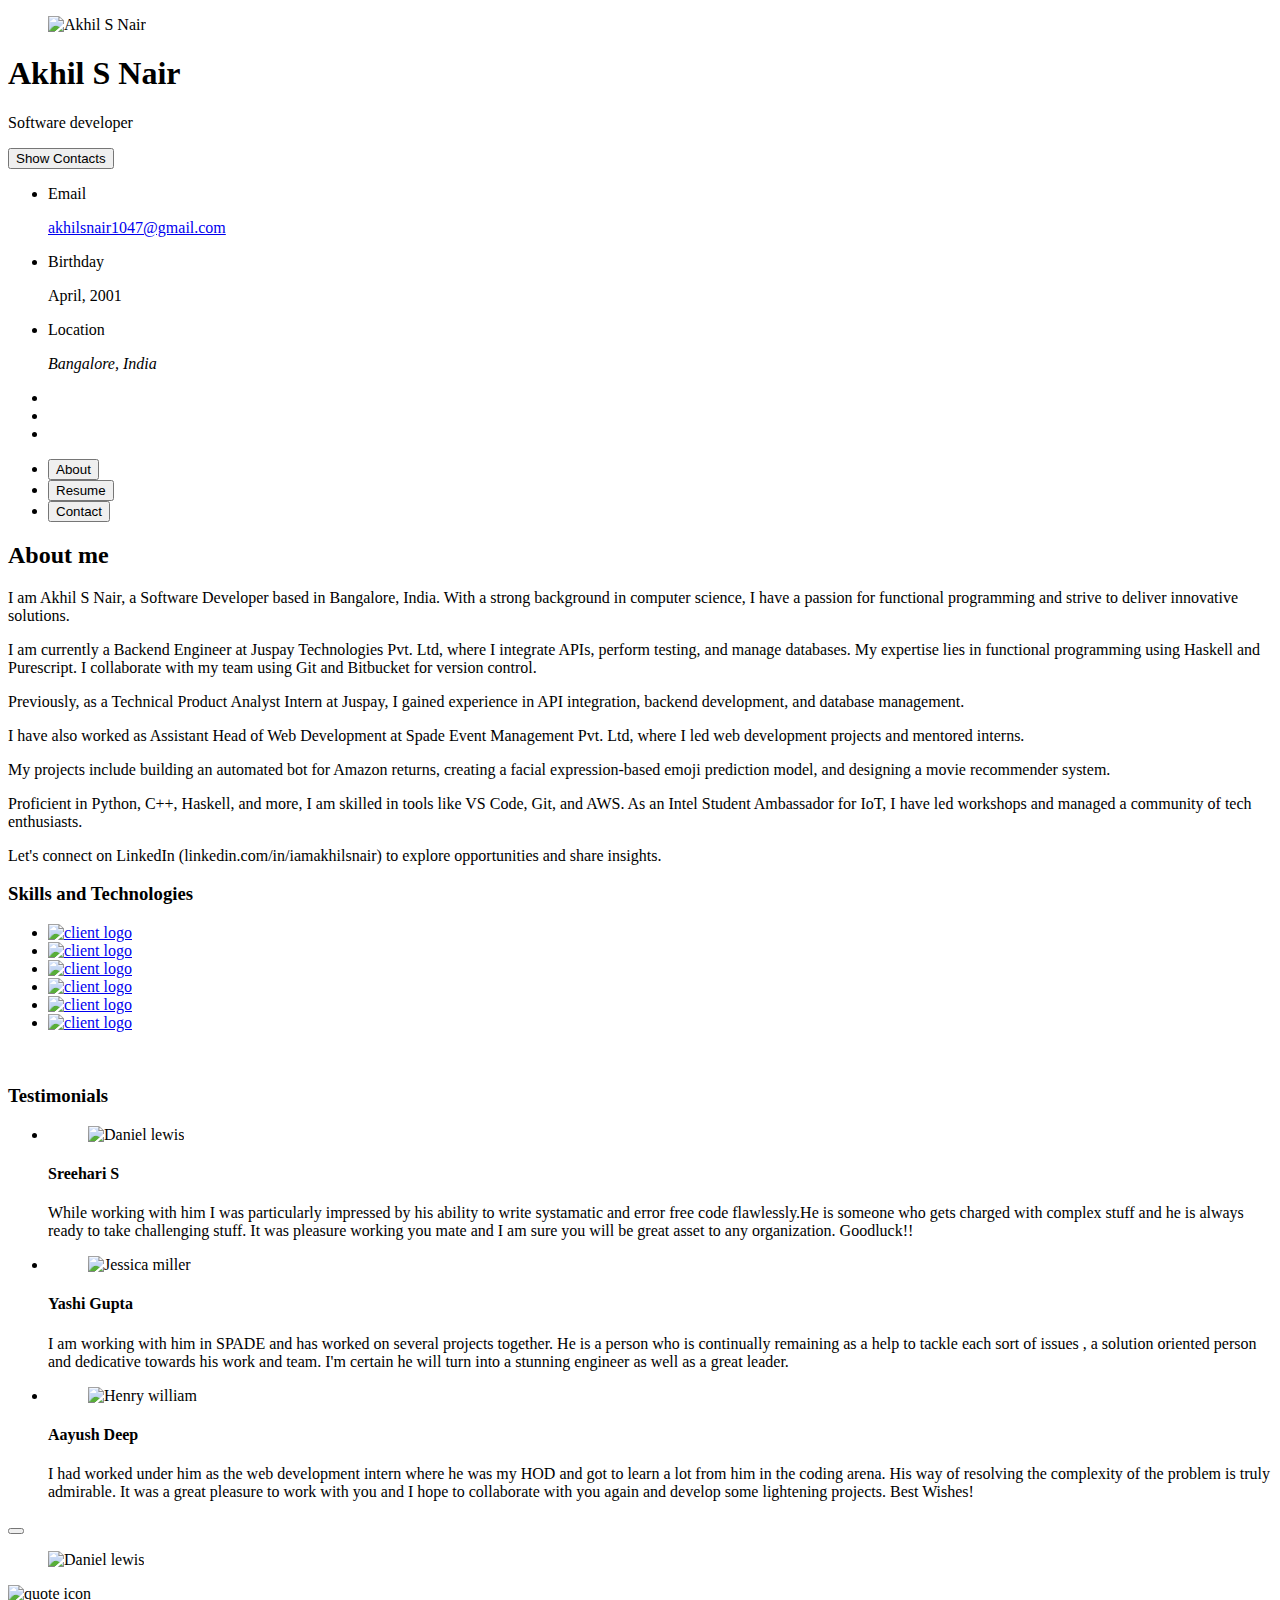
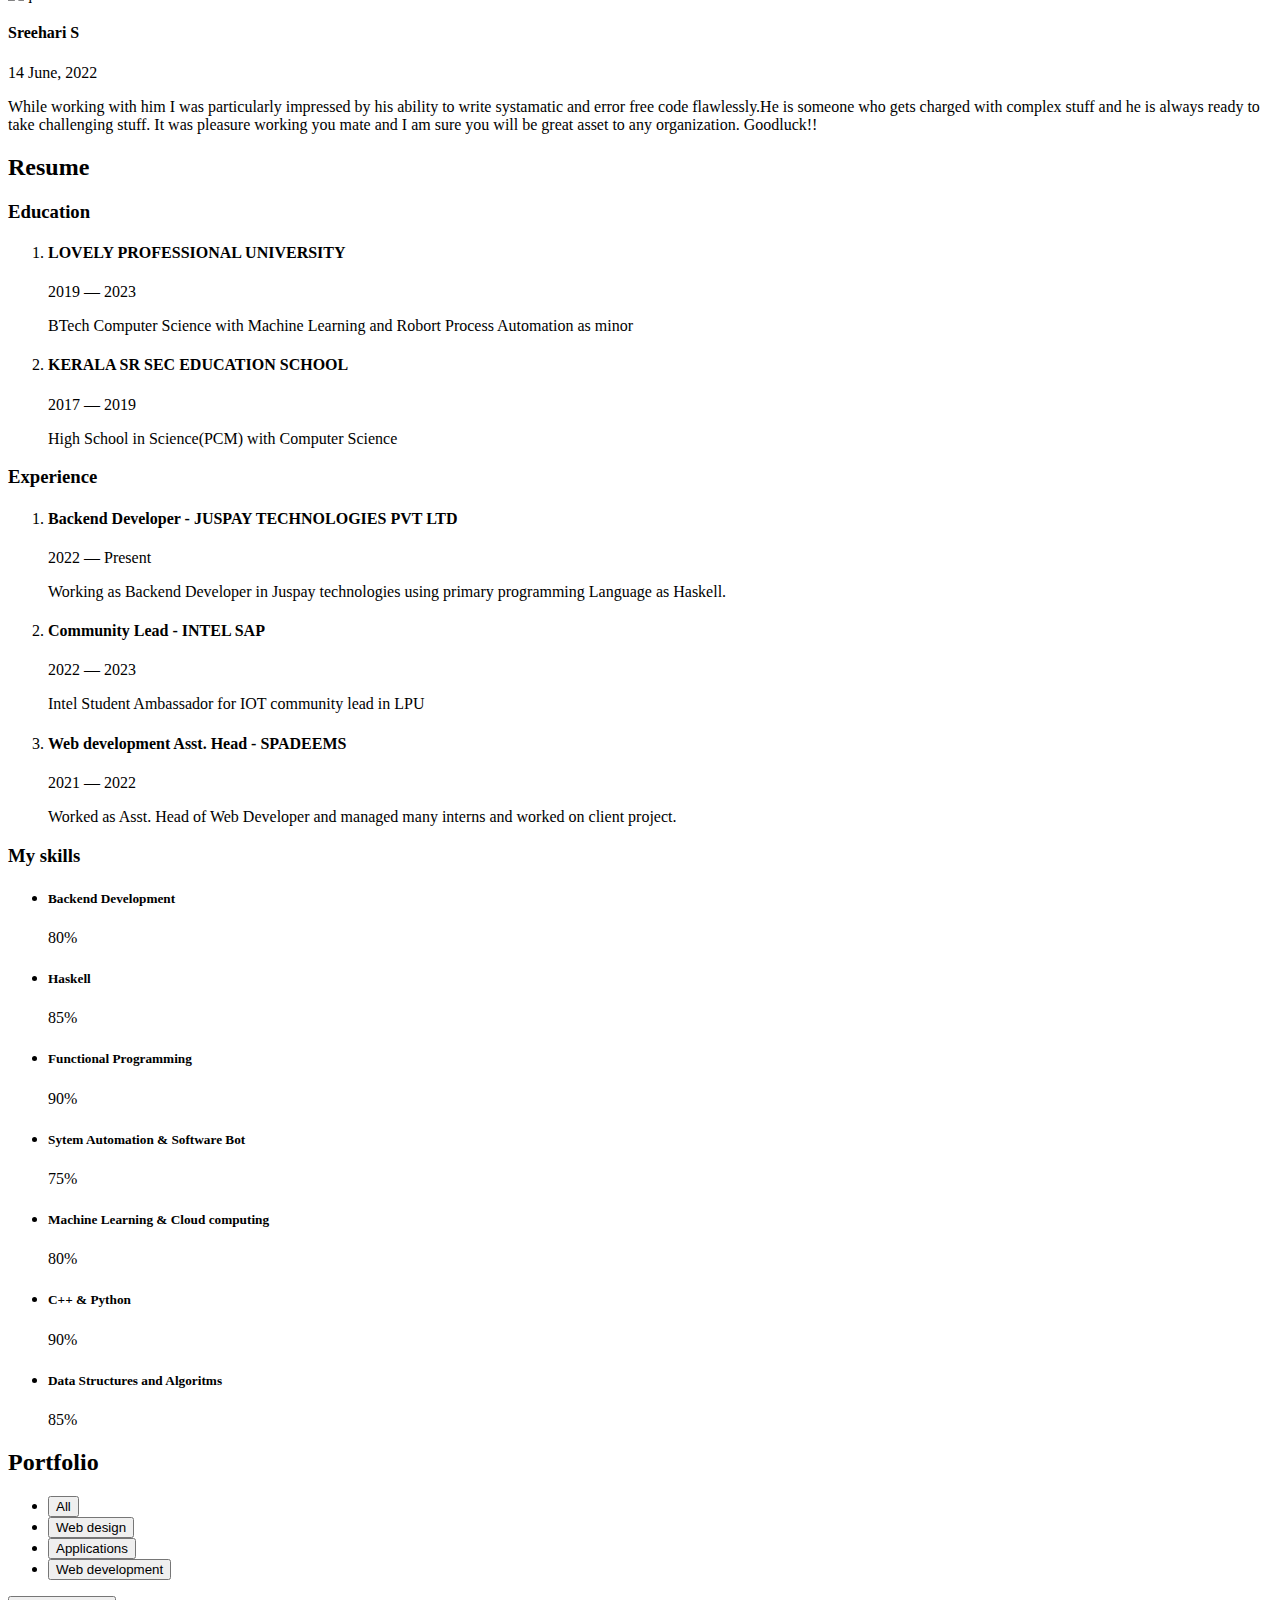
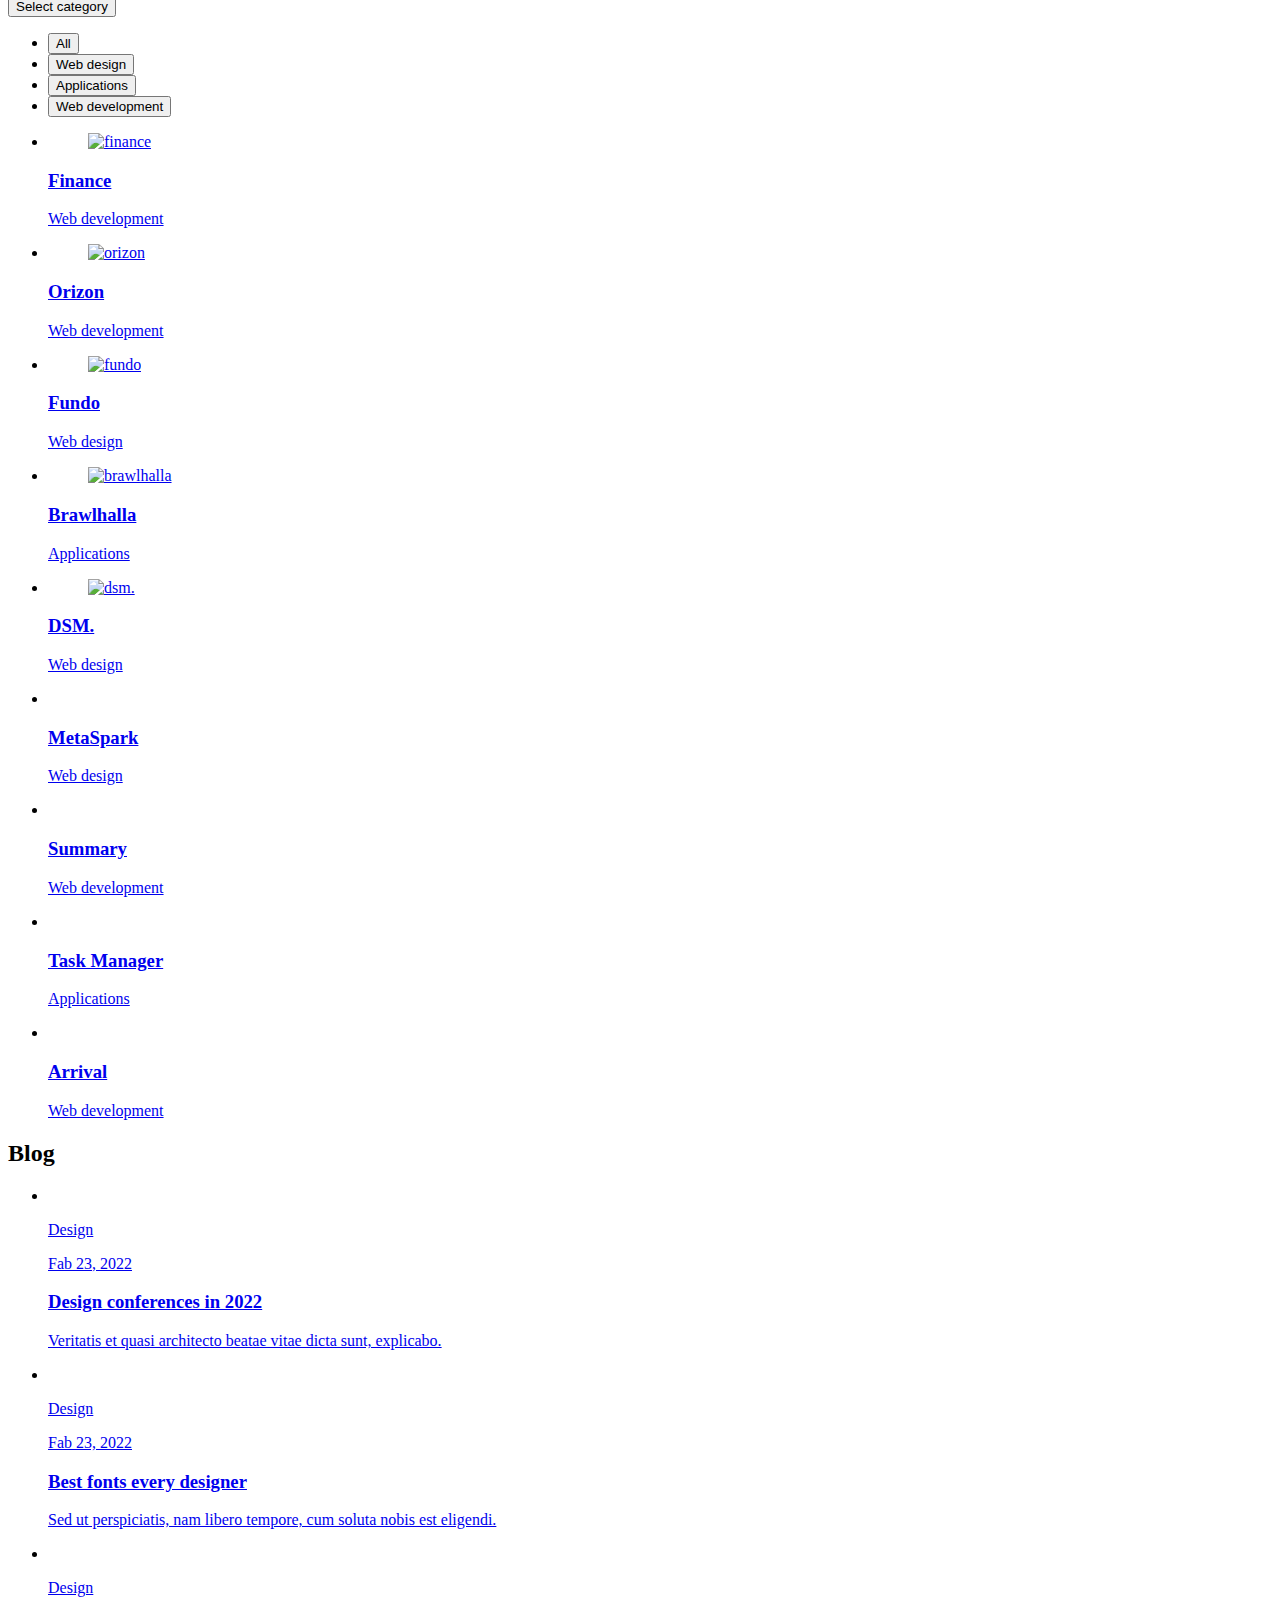
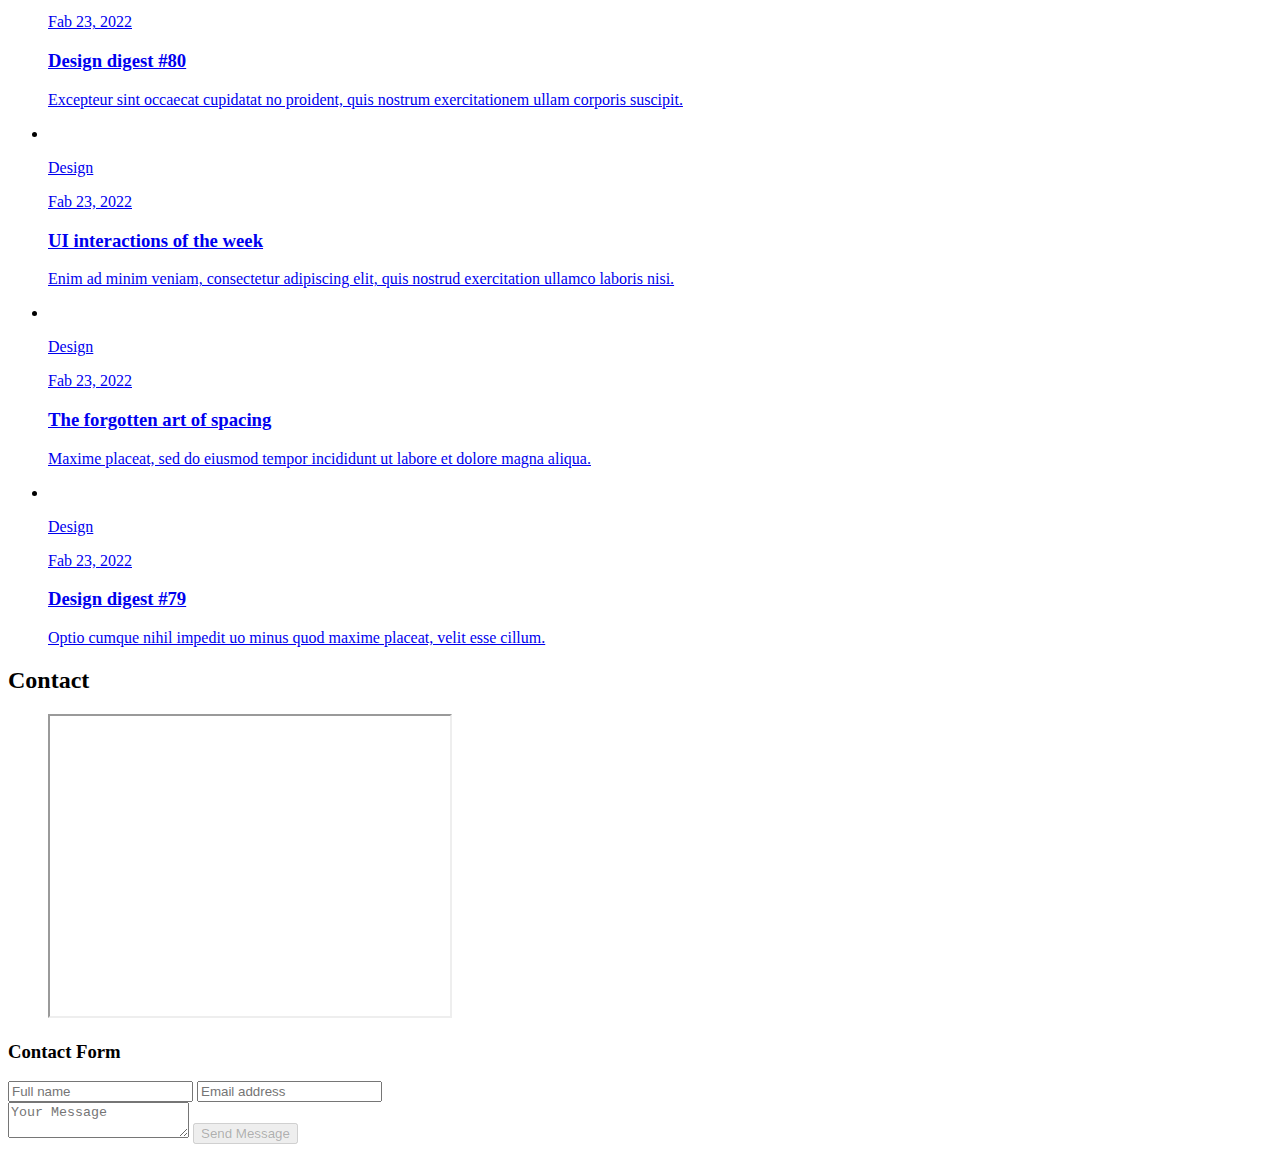
==== commit f6334da0: "Add files via upload" ====
--- a/index.html
+++ b/index.html
@@ -2,1284 +2,1245 @@
 <html lang="en">
 
 <head>
-
-    <meta http-equiv="Content-Type" content="text/html; charset=utf-8" />
-    <meta name="description" content="Deebo">
-    <meta name="author" content="Frenify">
-    <meta name="viewport" content="width=device-width, initial-scale=1, maximum-scale=1">
-
-    <title>Akhil S Nair</title>
-    <link href="img/header/profile-pic.png" rel="icon">
-
-    <!-- Google Fonts -->
-    <link rel="preconnect" href="https://fonts.googleapis.com/" />
-    <link rel="preconnect" href="https://fonts.gstatic.com/" crossorigin />
-    <link href="https://fonts.googleapis.com/css2?family=Jost:ital,wght@0,100;0,200;0,300;0,400;0,500;0,600;0,700;0,800;0,900;1,100;1,200;1,300;1,400;1,500;1,600;1,700;1,800;1,900&amp;display=swap" rel="stylesheet" />
-    <!-- /Google Fonts -->
-
-    <!-- Styles -->
-    <link type="text/css" rel="stylesheet" href="css/base592e.css?ver=3" />
-    <link type="text/css" rel="stylesheet" href="css/animated-headlines592e.css?ver=3" />
-    <link type="text/css" rel="stylesheet" href="css/style592e.css?ver=3" />
-
-    <!-- Global site tag (gtag.js) - Google Analytics -->
-    <script async src="https://www.googletagmanager.com/gtag/js?id=G-M1E1GJPXZ7"></script>
-    <script>
-        window.dataLayer = window.dataLayer || [];
-        function gtag() { dataLayer.push(arguments); }
-        gtag('js', new Date());
-
-        gtag('config', 'G-M1E1GJPXZ7');
-    </script>
-
+  <meta charset="UTF-8">
+  <meta http-equiv="X-UA-Compatible" content="IE=edge">
+  <meta name="viewport" content="width=device-width, initial-scale=1.0">
+  <title>iamakhil</title>
+
+  <!--
+    - favicon
+  -->
+  <link rel="shortcut icon" href="./assets/images/logo.ico" type="image/x-icon">
+
+  <!--
+    - custom css link
+  -->
+  <link rel="stylesheet" href="./assets/css/style.css">
+
+  <!--
+    - google font link
+  -->
+  <link rel="preconnect" href="https://fonts.googleapis.com">
+  <link rel="preconnect" href="https://fonts.gstatic.com" crossorigin>
+  <link href="https://fonts.googleapis.com/css2?family=Poppins:wght@300;400;500;600&display=swap" rel="stylesheet">
 </head>
 
 <body>
 
-    <div class="deebo_fn_main">
-
-        <!-- Overlay -->
-        <div class="right_bar_overlay"></div>
-        <!--/ Overlay -->
-
-        <!-- MODALBOX -->
-        <div class="deebo_fn_modalbox">
-            <a class="extra_closer" href="#"></a>
-            <div class="box_inner">
-                <a class="closer" href="#"><span></span></a>
-                <div class="modal_content">
-
-                    <div class="modal_in">
-                        <!-- Content comes from JS -->
-                    </div>
-
-                    <div class="fn__nav" data-from="" data-index="">
-                        <a href="#" class="prev">
-                            <span class="text">Prev</span>
-                            <span class="arrow_wrapper"><span class="arrow"></span></span>
-                        </a>
-                        <a href="#" class="next">
-                            <span class="text">Next</span>
-                            <span class="arrow_wrapper"><span class="arrow"></span></span>
-                        </a>
-                    </div>
+  <!--
+    - #MAIN
+  -->
+
+  <main>
+
+    <!--
+      - #SIDEBAR
+    -->
+
+    <aside class="sidebar" data-sidebar>
+
+      <div class="sidebar-info">
+
+        <figure class="avatar-box">
+          <img src="./assets/images/my-avatar.png" alt="Akhil S Nair" width="80">
+        </figure>
+
+        <div class="info-content">
+          <h1 class="name" title="Akhil S Nair">Akhil S Nair</h1>
+
+          <p class="title">Software developer</p>
+        </div>
+
+        <button class="info_more-btn" data-sidebar-btn>
+          <span>Show Contacts</span>
+
+          <ion-icon name="chevron-down"></ion-icon>
+        </button>
+
+      </div>
+
+      <div class="sidebar-info_more">
+
+        <div class="separator"></div>
+
+        <ul class="contacts-list">
+
+          <li class="contact-item">
+
+            <div class="icon-box">
+              <ion-icon name="mail-outline"></ion-icon>
+            </div>
+
+            <div class="contact-info">
+              <p class="contact-title">Email</p>
+
+              <a href="mailto:akhilsnair1047@gmail.com" class="contact-link">akhilsnair1047@gmail.com</a>
+            </div>
+
+          </li>
+
+          <!-- <li class="contact-item">
+
+            <div class="icon-box">
+              <ion-icon name="phone-portrait-outline"></ion-icon>
+            </div>
+
+           <div class="contact-info">
+              <p class="contact-title">Phone</p>
+
+              <a href="tel:+12133522795" class="contact-link">+1 (213) 352-2795</a>
+            </div> 
+
+          </li> -->
+
+          <li class="contact-item">
+
+            <div class="icon-box">
+              <ion-icon name="calendar-outline"></ion-icon>
+            </div>
+
+            <div class="contact-info">
+              <p class="contact-title">Birthday</p>
+
+              <time datetime="1982-06-23">April, 2001</time>
+            </div>
+
+          </li>
+
+          <li class="contact-item">
+
+            <div class="icon-box">
+              <ion-icon name="location-outline"></ion-icon>
+            </div>
+
+            <div class="contact-info">
+              <p class="contact-title">Location</p>
+
+              <address>Bangalore, India</address>
+            </div>
+
+          </li>
+
+        </ul>
+
+        <div class="separator"></div>
+
+        <ul class="social-list">
+
+          <li class="social-item">
+            <a href="https://github.com/akhilsnair1047" class="social-link">
+              <ion-icon name="logo-github"></ion-icon>
+            </a>
+          </li>
+
+          <li class="social-item">
+            <a href="#" class="social-link">
+              <ion-icon name="logo-twitter"></ion-icon>
+            </a>
+          </li>
+
+          <li class="social-item">
+            <a href="#" class="social-link">
+              <ion-icon name="logo-instagram"></ion-icon>
+            </a>
+          </li>
+
+        </ul>
+
+      </div>
+
+    </aside>
+
+
+
+
+
+    <!--
+      - #main-content
+    -->
+
+    <div class="main-content">
+
+      <!--
+        - #NAVBAR
+      -->
+
+      <nav class="navbar">
+
+        <ul class="navbar-list">
+
+          <li class="navbar-item">
+            <button class="navbar-link  active" data-nav-link>About</button>
+          </li>
+
+          <li class="navbar-item">
+            <button class="navbar-link" data-nav-link>Resume</button>
+          </li>
+
+          <!-- <li class="navbar-item">
+            <button class="navbar-link" data-nav-link>Portfolio</button>
+          </li> -->
+
+          <!-- <li class="navbar-item">
+            <button class="navbar-link" data-nav-link>Blog</button>
+          </li> -->
+
+          <li class="navbar-item">
+            <button class="navbar-link" data-nav-link>Contact</button>
+          </li>
+
+        </ul>
+
+      </nav>
+
+
+
+
+
+      <!--
+        - #ABOUT
+      -->
+
+      <article class="about  active" data-page="about">
+
+        <header>
+          <h2 class="h2 article-title">About me</h2>
+        </header>
+
+        <section class="about-text">
+          <p>
+            I am Akhil S Nair, a Software Developer based in Bangalore, India. With a strong background in computer
+            science, I have a passion for functional programming and strive to deliver innovative solutions.
+          </p>
+
+          <p>
+            I am currently a Backend Engineer at Juspay Technologies Pvt. Ltd, where I integrate APIs, perform testing,
+            and manage databases. My expertise lies in functional programming using Haskell and Purescript. I
+            collaborate with my team using Git and Bitbucket for version control.
+          </p>
+
+          <p>
+            Previously, as a Technical Product Analyst Intern at Juspay, I gained experience in API integration, backend
+            development, and database management.
+          </p>
+
+          <p>
+            I have also worked as Assistant Head of Web Development at Spade Event Management Pvt. Ltd, where I led web
+            development projects and mentored interns.
+          </p>
+
+          <p>
+            My projects include building an automated bot for Amazon returns, creating a facial expression-based emoji
+            prediction model, and designing a movie recommender system.
+          </p>
+
+          <p>
+            Proficient in Python, C++, Haskell, and more, I am skilled in tools like VS Code, Git, and AWS. As an Intel
+            Student Ambassador for IoT, I have led workshops and managed a community of tech enthusiasts.
+          </p>
+
+          <p>
+            Let's connect on LinkedIn (linkedin.com/in/iamakhilsnair) to explore opportunities and share insights.
+
+          </p>
+        </section>
+
+        <!--
+          - Techs
+        -->
+
+        <section class="Skils and Technologies">
+
+          <h3 class="h3 clients-title">Skills and Technologies</h3>
+
+          <ul class="clients-list has-scrollbar">
+
+            <li class="clients-item">
+              <a href="#">
+                <img src="./assets/images/logo-1-color.png" alt="client logo">
+              </a>
+            </li>
+
+            <li class="clients-item">
+              <a href="#">
+                <img src="./assets/images/logo-2-color.png" alt="client logo">
+              </a>
+            </li>
+
+            <li class="clients-item">
+              <a href="#">
+                <img src="./assets/images/logo-3-color.png" alt="client logo">
+              </a>
+            </li>
+
+            <li class="clients-item">
+              <a href="#">
+                <img src="./assets/images/logo-4-color.png" alt="client logo">
+              </a>
+            </li>
+
+            <li class="clients-item">
+              <a href="#">
+                <img src="./assets/images/logo-5-color.png" alt="client logo">
+              </a>
+            </li>
+
+            <li class="clients-item">
+              <a href="#">
+                <img src="./assets/images/logo-6-color.png" alt="client logo">
+              </a>
+            </li>
+
+          </ul>
+
+        </section>
+
+    
+
+      <!--
+          - service
+      --
+
+        <section class="service">
+
+          <h3 class="h3 service-title">What i'm doing</h3>
+
+          <ul class="service-list">
+
+            <li class="service-item">
+
+              <div class="service-icon-box">
+                <img src="./assets/images/icon-design.svg
+                " alt="design icon" width="40">
+              </div>
+
+              <div class="service-content-box">
+                <h4 class="h4 service-item-title">Web design</h4>
+
+                <p class="service-item-text">
+                  The most modern and high-quality design made at a professional level.
+                </p>
+              </div>
+
+            </li>
+
+            <li class="service-item">
+
+              <div class="service-icon-box">
+                <img src="./assets/images/icon-dev.svg" alt="Web development icon" width="40">
+              </div>
+
+              <div class="service-content-box">
+                <h4 class="h4 service-item-title">Web development</h4>
+
+                <p class="service-item-text">
+                  High-quality development of sites at the professional level.
+                </p>
+              </div>
+
+            </li>
+
+            <li class="service-item">
+
+              <div class="service-icon-box">
+                <img src="./assets/images/icon-app.svg" alt="mobile app icon" width="40">
+              </div>
+
+              <div class="service-content-box">
+                <h4 class="h4 service-item-title">Mobile apps</h4>
+
+                <p class="service-item-text">
+                  Professional development of applications for iOS and Android.
+                </p>
+              </div>
+
+            </li>
+
+            <li class="service-item">
+
+              <div class="service-icon-box">
+                <img src="./assets/images/icon-photo.svg" alt="camera icon" width="40">
+              </div>
+
+              <div class="service-content-box">
+                <h4 class="h4 service-item-title">Photography</h4>
+
+                <p class="service-item-text">
+                  I make high-quality photos of any category at a professional level.
+                </p>
+              </div>
+
+            </li>
+
+          </ul>
+
+        </section>
+
+
+        <!--
+          - testimonials
+        -->
+<br>
+      <section class="testimonials">
+
+        <h3 class="h3 testimonials-title">Testimonials</h3>
+
+        <ul class="testimonials-list has-scrollbar">
+
+          <li class="testimonials-item">
+            <div class="content-card" data-testimonials-item>
+
+              <figure class="testimonials-avatar-box">
+                <img src="./assets/images/avatar-1.png" alt="Daniel lewis" width="60" data-testimonials-avatar>
+              </figure>
+
+              <h4 class="h4 testimonials-item-title" data-testimonials-title>Sreehari S</h4>
+
+              <div class="testimonials-text" data-testimonials-text>
+                <p>
+                  While working with him I was particularly impressed by his ability to write systamatic and error free
+                  code flawlessly.He is someone who gets charged with complex stuff and he is always ready to take
+                  challenging stuff. It was pleasure working you mate and I am sure you will be great asset to any
+                  organization.
+                  Goodluck!!
+                </p>
+              </div>
+
+            </div>
+          </li>
+
+          <li class="testimonials-item">
+            <div class="content-card" data-testimonials-item>
+
+              <figure class="testimonials-avatar-box">
+                <img src="./assets/images/avatar-2.png" alt="Jessica miller" width="60" data-testimonials-avatar>
+              </figure>
+
+              <h4 class="h4 testimonials-item-title" data-testimonials-title>Yashi Gupta</h4>
+
+              <div class="testimonials-text" data-testimonials-text>
+                <p>
+                  I am working with him in SPADE and has worked on several projects together. He is a person who is
+                  continually remaining as a help to tackle each sort of issues , a solution oriented person and
+                  dedicative towards his work and team. I'm certain he will turn into a stunning engineer as well as a
+                  great leader.
+                </p>
+              </div>
+
+            </div>
+          </li>
+
+          <!-- <li class="testimonials-item">
+              <div class="content-card" data-testimonials-item>
+
+                <figure class="testimonials-avatar-box">
+                  <img src="./assets/images/avatar-3.png" alt="Emily evans" width="60" data-testimonials-avatar>
+                </figure>
+
+                <h4 class="h4 testimonials-item-title" data-testimonials-title>Emily evans</h4>
+
+                <div class="testimonials-text" data-testimonials-text>
+                  <p>
+                    Richard was hired to create a corporate identity. We were very pleased with the work done. She has a
+                    lot of experience
+                    and is very concerned about the needs of client. Lorem ipsum dolor sit amet, ullamcous cididt
+                    consectetur adipiscing
+                    elit, seds do et eiusmod tempor incididunt ut laborels dolore magnarels alia.
+                  </p>
                 </div>
-            </div>
-        </div>
-        <!-- /MODALBOX -->
-
-        <!-- Modal CV Card -->
-        <div class="deebo_fn_cv">
-
-            <!-- CV Closer -->
-            <a href="#" class="closer"></a>
-            <!-- /CV Closer -->
-
-            <!-- CV Inner -->
-            <div class="deebo_fn__cv">
-
-                <!-- CV Background -->
-                <div class="cv__bg"></div>
-                <div class="cv__bg2"></div>
-                <!-- /CV Background -->
-
-                <!-- CV Left Side -->
-                <div class="cv__header">
-                    <div class="in">
-                        <div class="avatar">
-                            <img src="img/header/profile-pic.png" alt="">
-                        </div>
-                        <h3><span>Akhil</span> S Nair</h3>
-                        <p>I’m available for a freelance job. Hire me</p>
-                        <ul class="social">
-                            <li>
-                                <a href="https://twitter.com/__akhil_nair__" target="_blank" title="twitter.com">
-                                    <img class="fn__svg" src="svg/twitter.svg" alt="twitter.com/__akhil_nair__" />
-                                </a>
-                            </li>
-                            <li>
-                                <a href="https://facebook.com/akhilsnair1047" target="_blank" title="facebook.com">
-                                    <img class="fn__svg" src="svg/facebook-logo.svg" alt="facebook.com/akhilsnair1047" />
-                                </a>
-                            </li>
-                            <li>
-                                <a href="https://instagram.com/__akhil_nair__" target="_blank" title="instagram.com">
-                                    <img class="fn__svg" src="svg/instagram.svg" alt="instagram.com/__akhil_nair__" />
-                                </a>
-                            </li>
-                            <li>
-                                <a href="https://github.com/akhilsnair1047" target="_blank" title="github.com">
-                                    <img class="fn__svg" src="svg/github.svg" alt="github" />
-                                </a>
-                            </li>
-                            <li>
-                                <a href="https://www.linkedin.com/in/iamakhilsnair/" target="_blank" title="linkedin.com">
-                                    <img class="fn__svg" src="svg/linkedin.svg" alt="linkedin.com" />
-                                </a>
-                            </li>
-                        </ul>
-                    </div>
+
+              </div>
+            </li> -->
+
+          <li class="testimonials-item">
+            <div class="content-card" data-testimonials-item>
+
+              <figure class="testimonials-avatar-box">
+                <img src="./assets/images/avatar-4.png" alt="Henry william" width="60" data-testimonials-avatar>
+              </figure>
+
+              <h4 class="h4 testimonials-item-title" data-testimonials-title>Aayush Deep</h4>
+
+              <div class="testimonials-text" data-testimonials-text>
+                <p>
+                  I had worked under him as the web development intern where he was my HOD and got to learn a lot from
+                  him in the coding arena. His way of resolving the complexity of the problem is truly admirable. It was
+                  a great pleasure to work with you and I hope to collaborate with you again and develop some lightening
+                  projects. Best Wishes!
+                </p>
+              </div>
+
+            </div>
+          </li>
+
+        </ul>
+
+      </section>
+
+
+      <!--
+          - testimonials modal
+        -->
+
+      <div class="modal-container" data-modal-container>
+
+        <div class="overlay" data-overlay></div>
+
+        <section class="testimonials-modal">
+
+          <button class="modal-close-btn" data-modal-close-btn>
+            <ion-icon name="close-outline"></ion-icon>
+          </button>
+
+          <div class="modal-img-wrapper">
+            <figure class="modal-avatar-box">
+              <img src="./assets/images/avatar-1.png" alt="Daniel lewis" width="80" data-modal-img>
+            </figure>
+
+            <img src="./assets/images/icon-quote.svg" alt="quote icon">
+          </div>
+
+          <div class="modal-content">
+
+            <h4 class="h3 modal-title" data-modal-title>Sreehari S</h4>
+
+            <time datetime="2021-06-14">14 June, 2022</time>
+
+            <div data-modal-text>
+              <p>
+                While working with him I was particularly impressed by his ability to write systamatic and error free
+                code flawlessly.He is someone who gets charged with complex stuff and he is always ready to take
+                challenging stuff. It was pleasure working you mate and I am sure you will be great asset to any
+                organization.
+                Goodluck!!
+              </p>
+            </div>
+
+          </div>
+
+        </section>
+
+      </div>
+
+</article>
+      <!--
+        - #RESUME
+      -->
+
+      <article class="resume" data-page="resume">
+
+        <header>
+          <h2 class="h2 article-title">Resume</h2>
+        </header>
+
+        <section class="timeline">
+
+          <div class="title-wrapper">
+            <div class="icon-box">
+              <ion-icon name="book-outline"></ion-icon>
+            </div>
+
+            <h3 class="h3">Education</h3>
+          </div>
+
+          <ol class="timeline-list">
+
+            <li class="timeline-item">
+
+              <h4 class="h4 timeline-item-title">LOVELY PROFESSIONAL UNIVERSITY
+              </h4>
+
+              <span>2019 — 2023</span>
+
+              <p class="timeline-text">
+                BTech Computer Science with Machine Learning and Robort Process Automation as minor
+
+
+              </p>
+
+            </li>
+
+            <li class="timeline-item">
+
+              <h4 class="h4 timeline-item-title">KERALA SR SEC EDUCATION SCHOOL
+              </h4>
+
+              <span>2017 — 2019</span>
+
+              <p class="timeline-text">
+                High School in Science(PCM) with Computer Science
+              </p>
+
+            </li>
+          </ol>
+
+        </section>
+
+        <section class="timeline">
+
+          <div class="title-wrapper">
+            <div class="icon-box">
+              <ion-icon name="book-outline"></ion-icon>
+            </div>
+
+            <h3 class="h3">Experience</h3>
+          </div>
+
+          <ol class="timeline-list">
+
+            <li class="timeline-item">
+
+              <h4 class="h4 timeline-item-title">Backend Developer - JUSPAY TECHNOLOGIES PVT LTD
+
+              </h4>
+
+              <span>2022 — Present</span>
+
+              <p class="timeline-text">
+                Working as Backend Developer in Juspay technologies using primary programming Language as Haskell.
+
+              </p>
+
+            </li>
+
+            <li class="timeline-item">
+
+              <h4 class="h4 timeline-item-title">Community Lead - INTEL SAP              </h4>
+
+              <span>2022 — 2023</span>
+
+              <p class="timeline-text">
+                Intel Student Ambassador for IOT community lead in LPU
+
+
+              </p>
+
+            </li>
+
+            <li class="timeline-item">
+
+              <h4 class="h4 timeline-item-title">Web development Asst. Head - SPADEEMS</h4>
+
+              <span>2021 — 2022</span>
+
+              <p class="timeline-text">
+                Worked as Asst. Head of Web Developer and managed many interns and worked on client project.
+              </p>
+
+            </li>
+
+          </ol>
+
+        </section>
+
+        <section class="skill">
+
+          <h3 class="h3 skills-title">My skills</h3>
+
+          <ul class="skills-list content-card">
+
+            <li class="skills-item">
+
+              <div class="title-wrapper">
+                <h5 class="h5">Backend Development</h5>
+                <data value="80">80%</data>
+              </div>
+
+              <div class="skill-progress-bg">
+                <div class="skill-progress-fill" style="width: 80%;"></div>
+              </div>
+
+            </li>
+
+            <li class="skills-item">
+
+              <div class="title-wrapper">
+                <h5 class="h5">Haskell</h5>
+                <data value="70">85%</data>
+              </div>
+
+              <div class="skill-progress-bg">
+                <div class="skill-progress-fill" style="width: 70%;"></div>
+              </div>
+
+            </li>
+
+            <li class="skills-item">
+
+              <div class="title-wrapper">
+                <h5 class="h5">Functional Programming </h5>
+                <data value="90">90%</data>
+              </div>
+
+              <div class="skill-progress-bg">
+                <div class="skill-progress-fill" style="width: 90%;"></div>
+              </div>
+
+            </li>
+
+            <li class="skills-item">
+
+              <div class="title-wrapper">
+                <h5 class="h5">Sytem Automation & Software Bot
+                </h5>
+                <data value="50">75%</data>
+              </div>
+
+              <div class="skill-progress-bg">
+                <div class="skill-progress-fill" style="width: 50%;"></div>
+              </div>
+
+            </li>
+
+            <li class="skills-item">
+
+              <div class="title-wrapper">
+                <h5 class="h5">Machine Learning & Cloud computing
+
+                </h5>
+                <data value="50">80%</data>
+              </div>
+
+              <div class="skill-progress-bg">
+                <div class="skill-progress-fill" style="width: 50%;"></div>
+              </div>
+
+            </li>
+
+            <li class="skills-item">
+
+              <div class="title-wrapper">
+                <h5 class="h5">C++ & Python
+
+                </h5>
+                <data value="50">90%</data>
+              </div>
+
+              <div class="skill-progress-bg">
+                <div class="skill-progress-fill" style="width: 50%;"></div>
+              </div>
+
+            </li>
+
+            <li class="skills-item">
+
+              <div class="title-wrapper">
+                <h5 class="h5">Data Structures and Algoritms
+
+                </h5>
+                <data value="50">85%</data>
+              </div>
+
+              <div class="skill-progress-bg">
+                <div class="skill-progress-fill" style="width: 50%;"></div>
+              </div>
+
+            </li>
+
+          </ul>
+
+        </section>
+
+      </article>
+
+
+
+
+
+      <!--
+        - #PORTFOLIO
+      -->
+
+      <article class="portfolio" data-page="portfolio">
+
+        <header>
+          <h2 class="h2 article-title">Portfolio</h2>
+        </header>
+
+        <section class="projects">
+
+          <ul class="filter-list">
+
+            <li class="filter-item">
+              <button class="active" data-filter-btn>All</button>
+            </li>
+
+            <li class="filter-item">
+              <button data-filter-btn>Web design</button>
+            </li>
+
+            <li class="filter-item">
+              <button data-filter-btn>Applications</button>
+            </li>
+
+            <li class="filter-item">
+              <button data-filter-btn>Web development</button>
+            </li>
+
+          </ul>
+
+          <div class="filter-select-box">
+
+            <button class="filter-select" data-select>
+
+              <div class="select-value" data-selecct-value>Select category</div>
+
+              <div class="select-icon">
+                <ion-icon name="chevron-down"></ion-icon>
+              </div>
+
+            </button>
+
+            <ul class="select-list">
+
+              <li class="select-item">
+                <button data-select-item>All</button>
+              </li>
+
+              <li class="select-item">
+                <button data-select-item>Web design</button>
+              </li>
+
+              <li class="select-item">
+                <button data-select-item>Applications</button>
+              </li>
+
+              <li class="select-item">
+                <button data-select-item>Web development</button>
+              </li>
+
+            </ul>
+
+          </div>
+
+          <ul class="project-list">
+
+            <li class="project-item  active" data-filter-item data-category="web development">
+              <a href="#">
+
+                <figure class="project-img">
+                  <div class="project-item-icon-box">
+                    <ion-icon name="eye-outline"></ion-icon>
+                  </div>
+
+                  <img src="./assets/images/project-1.jpg" alt="finance" loading="lazy">
+                </figure>
+
+                <h3 class="project-title">Finance</h3>
+
+                <p class="project-category">Web development</p>
+
+              </a>
+            </li>
+
+            <li class="project-item  active" data-filter-item data-category="web development">
+              <a href="#">
+
+                <figure class="project-img">
+                  <div class="project-item-icon-box">
+                    <ion-icon name="eye-outline"></ion-icon>
+                  </div>
+
+                  <img src="./assets/images/project-2.png" alt="orizon" loading="lazy">
+                </figure>
+
+                <h3 class="project-title">Orizon</h3>
+
+                <p class="project-category">Web development</p>
+
+              </a>
+            </li>
+
+            <li class="project-item  active" data-filter-item data-category="web design">
+              <a href="#">
+
+                <figure class="project-img">
+                  <div class="project-item-icon-box">
+                    <ion-icon name="eye-outline"></ion-icon>
+                  </div>
+
+                  <img src="./assets/images/project-3.jpg" alt="fundo" loading="lazy">
+                </figure>
+
+                <h3 class="project-title">Fundo</h3>
+
+                <p class="project-category">Web design</p>
+
+              </a>
+            </li>
+
+            <li class="project-item  active" data-filter-item data-category="applications">
+              <a href="#">
+
+                <figure class="project-img">
+                  <div class="project-item-icon-box">
+                    <ion-icon name="eye-outline"></ion-icon>
+                  </div>
+
+                  <img src="./assets/images/project-4.png" alt="brawlhalla" loading="lazy">
+                </figure>
+
+                <h3 class="project-title">Brawlhalla</h3>
+
+                <p class="project-category">Applications</p>
+
+              </a>
+            </li>
+
+            <li class="project-item  active" data-filter-item data-category="web design">
+              <a href="#">
+
+                <figure class="project-img">
+                  <div class="project-item-icon-box">
+                    <ion-icon name="eye-outline"></ion-icon>
+                  </div>
+
+                  <img src="./assets/images/project-5.png" alt="dsm." loading="lazy">
+                </figure>
+
+                <h3 class="project-title">DSM.</h3>
+
+                <p class="project-category">Web design</p>
+
+              </a>
+            </li>
+
+            <li class="project-item  active" data-filter-item data-category="web design">
+              <a href="#">
+
+                <figure class="project-img">
+                  <div class="project-item-icon-box">
+                    <ion-icon name="eye-outline"></ion-icon>
+                  </div>
+
+                  <img src="./assets/images/project-6.png" alt="metaspark" loading="lazy">
+                </figure>
+
+                <h3 class="project-title">MetaSpark</h3>
+
+                <p class="project-category">Web design</p>
+
+              </a>
+            </li>
+
+            <li class="project-item  active" data-filter-item data-category="web development">
+              <a href="#">
+
+                <figure class="project-img">
+                  <div class="project-item-icon-box">
+                    <ion-icon name="eye-outline"></ion-icon>
+                  </div>
+
+                  <img src="./assets/images/project-7.png" alt="summary" loading="lazy">
+                </figure>
+
+                <h3 class="project-title">Summary</h3>
+
+                <p class="project-category">Web development</p>
+
+              </a>
+            </li>
+
+            <li class="project-item  active" data-filter-item data-category="applications">
+              <a href="#">
+
+                <figure class="project-img">
+                  <div class="project-item-icon-box">
+                    <ion-icon name="eye-outline"></ion-icon>
+                  </div>
+
+                  <img src="./assets/images/project-8.jpg" alt="task manager" loading="lazy">
+                </figure>
+
+                <h3 class="project-title">Task Manager</h3>
+
+                <p class="project-category">Applications</p>
+
+              </a>
+            </li>
+
+            <li class="project-item  active" data-filter-item data-category="web development">
+              <a href="#">
+
+                <figure class="project-img">
+                  <div class="project-item-icon-box">
+                    <ion-icon name="eye-outline"></ion-icon>
+                  </div>
+
+                  <img src="./assets/images/project-9.png" alt="arrival" loading="lazy">
+                </figure>
+
+                <h3 class="project-title">Arrival</h3>
+
+                <p class="project-category">Web development</p>
+
+              </a>
+            </li>
+
+          </ul>
+
+        </section>
+
+      </article>
+
+
+
+
+
+      <!--
+        - #BLOG
+      -->
+
+      <article class="blog" data-page="blog">
+
+        <header>
+          <h2 class="h2 article-title">Blog</h2>
+        </header>
+
+        <section class="blog-posts">
+
+          <ul class="blog-posts-list">
+
+            <li class="blog-post-item">
+              <a href="#">
+
+                <figure class="blog-banner-box">
+                  <img src="./assets/images/blog-1.jpg" alt="Design conferences in 2022" loading="lazy">
+                </figure>
+
+                <div class="blog-content">
+
+                  <div class="blog-meta">
+                    <p class="blog-category">Design</p>
+
+                    <span class="dot"></span>
+
+                    <time datetime="2022-02-23">Fab 23, 2022</time>
+                  </div>
+
+                  <h3 class="h3 blog-item-title">Design conferences in 2022</h3>
+
+                  <p class="blog-text">
+                    Veritatis et quasi architecto beatae vitae dicta sunt, explicabo.
+                  </p>
+
                 </div>
-                <!-- /CV Left Side -->
-
-                <!-- /CV Content Side -->
-                <div class="cv__content">
-
-
-                    <!-- CV: Biography Section -->
-                    <section id="cv_biography">
-                        <div class="section_title">
-                            <h3>Biography</h3>
-                        </div>
-                        <p>Akhil is pursuing his BTech in Computer science engineering from Lovely Professional University doing his minor in Machine Learning and Robot Process automation.
-                            <br> <br> He is currently Intel Student Ambassador for IoT on his campus. He is also the CO-CEO of student organization Spadelpu and also worked as asst head of web development at SpadeEms.
-                            <br> <br> He is always looking for opportunities to learn something new. His keen interest includes Machine Learning, Automation, Competitive programming, cloud computing, and web technologies. He is also open for projects
-                            as a freelancer and can deliver services and products like website building, Google workspace, Technical support, Automated task bot, etc.
-                        </p>
-                        <div class="fn_cs_info_items">
-                            <ul>
-                                <li>
-                                    <p>Name: <span>Akhil S Nair</span></p>
-                                </li>
-                                <li>
-                                    <p>Birthday: <span>April 11, 2001</span></p>
-                                </li>
-                                <li>
-                                    <p>Languages: <span>English, Hindi, Malayalam</span></p>
-                                </li>
-                                <li>
-                                    <p>Age: <span>21 Years</span></p>
-                                </li>
-                                <li>
-                                    <p>Nationality: <span>Indian</span></p>
-                                </li>
-                                <li>
-                                    <p>Adress: <span>Dwarka, Delhi</span></p>
-                                </li>
-                                <li>
-                                    <p>Phone: <span><a href="tel:+918588011838">(+91) 8588011838</a></span></p>
-                                </li>
-                                <li>
-                                    <p>Email: <span><a href="mailto:akhilsnair1047@gmail.com"><span class="__cf_email__"
-													data-cfemail="385e54595a4c5d5955785f55595154165b5755">akhilsnair1047@gmail.com</span></a>
-                                        </span>
-                                    </p>
-                                </li>
-                            </ul>
-                        </div>
-                    </section>
-                    <!-- /CV: Biography Section -->
-
-
-                    <!-- CV: Education Section -->
-                    <section id="cv_education">
-                        <div class="section_title">
-                            <h3>Education</h3>
-                        </div>
-                        <div class="fn_cs_boxed_list">
-                            <ul>
-                                <li>
-                                    <div class="item">
-                                        <div class="item_top">
-                                            <h5>Lovely Professional University</h5>
-                                            <span>( 2019 — 2023 )</span>
-                                        </div>
-                                        <h3>Btech Computer Science</h3>
-                                        <p>BTech Computer Science with Machine Learning and Robort Process Automation as minor</p>
-                                    </div>
-                                </li>
-                                <li>
-                                    <div class="item">
-                                        <div class="item_top">
-                                            <h5>Kerala School</h5>
-                                            <span>( 2017 — 2019 )</span>
-                                        </div>
-                                        <h3>High School</h3>
-                                        <p>High School in Science(PCM) with Computer Science</p>
-                                    </div>
-                                </li>
-                               
-                            </ul>
-                        </div>
-                    </section>
-                    <!-- /CV: Education Section -->
-
-
-                    <!-- CV: Experience Section -->
-                    <section id="cv_experience">
-                        <div class="section_title">
-                            <h3>Experience</h3>
-                        </div>
-                        <div class="fn_cs_boxed_list">
-                            <ul>
-                                <li>
-                                    <div class="item">
-                                        <div class="item_top">
-                                            <h5>Intel SAP</h5>
-                                            <span>( DEC 2021 — PRESENT )</span>
-                                        </div>
-                                        <h3>Community Lead</h3>
-                                        <p>Intel Student Ambassador for IOT community lead in LPU</p>
-                                    </div>
-                                </li>
-                                <li>
-                                    <div class="item">
-                                        <div class="item_top">
-                                            <h5>SpadeEMS</h5>
-                                            <span>( JAN 2021 — DEC 2021 )</span>
-                                        </div>
-                                        <h3>Web development Asst. Head</h3>
-                                        <p>Worked as Asst. Head of Web Developer and managed many interns and worked on client project. </p>
-                                    </div>
-                                </li>
-                                <li>
-                                    <div class="item">
-                                        <div class="item_top">
-                                            <h5>Spadelpu</h5>
-                                            <span>( SEPT 2021 — PRESENT )</span>
-                                        </div>
-                                        <h3>Co-Chief Executive Officer</h3>
-                                        <p>Co-CEO at student organization Spade in LPU with 100+ students organising different events and managing teams</p>
-                                    </div>
-                                </li>
-                                <li>
-                                    <div class="item">
-                                        <div class="item_top">
-                                            <h5>Google DSC</h5>
-                                            <span>( JAN 2021 — OCT 2021 )</span>
-                                        </div>
-                                        <h3>Core Member</h3>
-                                        <p>Worked as core member at GDSC-LPU under Cloud Computing Department</p>
-                                    </div>
-                                </li>
-                            </ul>
-                        </div>
-                    </section>
-                    <!-- /CV: Experience Section -->
-
-
-                    <!-- CV: Skills Section -->
-                    <section id="cv_skills">
-                        <div class="section_title">
-                            <h3>Professionality</h3>
-                        </div>
-                        <div class="fn_cs_progress_bar">
-                            <div class="progress_item" data-value="90">
-                                <div class="item_in">
-                                    <h3 class="progress_title">Sytem Automation &amp; Software Bot</h3>
-                                    <span class="progress_percent"></span>
-                                    <div class="progress_bg"></div>
-                                </div>
-                            </div>
-
-                            <div class="progress_item" data-value="95">
-                                <div class="item_in">
-                                    <h3 class="progress_title">Web development</h3>
-                                    <span class="progress_percent"></span>
-                                    <div class="progress_bg"></div>
-                                </div>
-                            </div>
-
-                            <div class="progress_item" data-value="80">
-                                <div class="item_in">
-                                    <h3 class="progress_title">Machine Learning &amp; Cloud computing</h3>
-                                    <span class="progress_percent"></span>
-                                    <div class="progress_bg"></div>
-                                </div>
-                            </div>
-
-                            <div class="progress_item" data-value="85">
-                                <div class="item_in">
-                                    <h3 class="progress_title">C++ &amp; Python</h3>
-                                    <span class="progress_percent"></span>
-                                    <div class="progress_bg"></div>
-                                </div>
-                            </div>
-
-                            <div class="progress_item" data-value="90">
-                                <div class="item_in">
-                                    <h3 class="progress_title">Technical Support and consultant</h3>
-                                    <span class="progress_percent"></span>
-                                    <div class="progress_bg"></div>
-                                </div>
-                            </div>
-
-                        </div>
-                    </section>
-                    <!-- /CV: Skills Section -->
-
-                    <!-- CV: Services Section ->
-                    <section id="cv_services">
-                        <div class="section_title">
-                            <h3>Services</h3>
-                        </div>
-                        <p>I help ambitious businesses like yours generate more profits by building awareness, driving web traffic, connecting with customers and growing overall sales.</p>
-                        <div class="fn_cs_service_list">
-                            <ul>
-                                <li>
-                                    <div class="item">
-                                        <div class="item_left">
-                                            <h3>Websites &amp; platforms</h3>
-                                            <p>I build brands through cultural insights &amp; strategic vision. Custom crafted business solutions.</p>
-                                        </div>
-                                        <div class="item_right">
-                                            <p>Starts from</p>
-                                            <h3>$500</h3>
-                                        </div>
-                                    </div>
-                                </li>
-                                <li>
-                                    <div class="item">
-                                        <div class="item_left">
-                                            <h3>Mobile applications</h3>
-                                            <p>Custom marketing solutions. Get your business on the next level. We provide worldwide marketing.</p>
-                                        </div>
-                                        <div class="item_right">
-                                            <p>Starts from</p>
-                                            <h3>$450</h3>
-                                        </div>
-                                    </div>
-                                </li>
-                                <li>
-                                    <div class="item">
-                                        <div class="item_left">
-                                            <h3>Strategy &amp; branding</h3>
-                                            <p>Design direction for business. Get your business on the next level. We help to create great experiences.</p>
-                                        </div>
-                                        <div class="item_right">
-                                            <p>Starts from</p>
-                                            <h3>$500</h3>
-                                        </div>
-                                    </div>
-                                </li>
-                                <li>
-                                    <div class="item">
-                                        <div class="item_left">
-                                            <h3>Design conspect</h3>
-                                            <p>Design direction for business. Get your business on the next level. We help to create great experiences.</p>
-                                        </div>
-                                        <div class="item_right">
-                                            <p>Starts from</p>
-                                            <h3>$450</h3>
-                                        </div>
-                                    </div>
-                                </li>
-                            </ul>
-                        </div>
-                    </section>
-                    <!-- /CV: Services Section -->
-
-                    <!-- CV: Testimonials -->
-                    <section id="cv_testimonials">
-                        <div class="section_title">
-                            <h3>References</h3>
-                        </div>
-                        <p>Recommendations from Team mates and Clients</p>
-
-                        <div class="fn_cs_testimonials">
-                            <ul>
-                                <li>
-                                    <div class="item">
-                                        <div class="item_left">
-                                            <p>While working with him I was particularly impressed by his ability to write systamatic and error free code flawlessly.He is someone who gets charged with complex stuff and he is always ready to take challenging
-                                                stuff. It was pleasure working you mate and I am sure you will be great asset to any organization. <br> Goodluck!!
-
-                                            </p>
-                                        </div>
-                                        <div class="item_right">
-                                            <div class="t_ava">
-                                                <div class="ava_in" data-bg-img="https://media-exp1.licdn.com/dms/image/C5603AQF7Crj4AHsgHQ/profile-displayphoto-shrink_400_400/0/1597589279606?e=1647475200&v=beta&t=krYTKcwH623TnagoFj09YYqoDmELE7_7f0N8wt9NCZk"></div>
-                                            </div>
-                                            <div class="t_name">
-                                                <p>Sreehari S</p>
-                                            </div>
-                                            <div class="t_rating" data-stars="5">
-                                                <div class="rating_in">
-                                                    <div class="rating_active"><img src="svg/five-stars.svg" alt="" class="fn__svg"></div>
-                                                    <div class="rating_regular"><img src="svg/five-stars.svg" alt="" class="fn__svg"></div>
-                                                </div>
-                                            </div>
-                                        </div>
-                                    </div>
-                                </li>
-                                <li>
-                                    <div class="item">
-                                        <div class="item_left">
-                                            <p>I am working with him in SPADE and has worked on several projects together. He is a person who is continually remaining as a help to tackle each sort of issues , a solution oriented person and dedicative towards his work and team. I'm certain he will turn into a stunning engineer as well as a great leader.
-                                            </p>
-                                        </div>
-                                        <div class="item_right">
-                                            <div class="t_ava">
-                                                <div class="ava_in" data-bg-img="https://media-exp1.licdn.com/dms/image/C4D03AQG35-dam2jYrg/profile-displayphoto-shrink_400_400/0/1620135403349?e=1647475200&v=beta&t=zO2bfg1oZhzorzEqPP00MFOiXkjnY-9rCRgBkd3J1mc"></div>
-                                            </div>
-                                            <div class="t_name">
-                                                <p>Yashi Gupta</p>
-                                            </div>
-                                            <div class="t_rating" data-stars="5">
-                                                <div class="rating_in">
-                                                    <div class="rating_active"><img src="svg/five-stars.svg" alt="" class="fn__svg"></div>
-                                                    <div class="rating_regular"><img src="svg/five-stars.svg" alt="" class="fn__svg"></div>
-                                                </div>
-                                            </div>
-                                        </div>
-                                    </div>
-                                </li>
-                                <li>
-                                    <div class="item">
-                                        <div class="item_left">
-                                            <p>I had worked under him as the web development intern where he was my HOD and got to learn a lot from him in the coding arena. His way of resolving the complexity of the problem is truly admirable. It was a great pleasure to work with you and I hope to collaborate with you again and develop some lightening projects. Best Wishes!
-                                            </p>
-                                        </div>
-                                        <div class="item_right">
-                                            <div class="t_ava">
-                                                <div class="ava_in" data-bg-img="https://media-exp1.licdn.com/dms/image/C5603AQF6jQLRkNxJhg/profile-displayphoto-shrink_400_400/0/1638206505602?e=1647475200&v=beta&t=aN6DOg0hZYHESJT5HdfZDtD4_bypwkSzxJOmJXpPEbg"></div>
-                                            </div>
-                                            <div class="t_name">
-                                                <p>Aayush Deep</p>
-                                            </div>
-                                            <div class="t_rating" data-stars="5">
-                                                <div class="rating_in">
-                                                    <div class="rating_active"><img src="svg/five-stars.svg" alt="" class="fn__svg"></div>
-                                                    <div class="rating_regular"><img src="svg/five-stars.svg" alt="" class="fn__svg"></div>
-                                                </div>
-                                            </div>
-                                        </div>
-                                    </div>
-                                </li>
-
-
-                            </ul>
-                        </div>
-
-
-                    </section>
-                    <!-- /CV: Testimonials -->
-
+
+              </a>
+            </li>
+
+            <li class="blog-post-item">
+              <a href="#">
+
+                <figure class="blog-banner-box">
+                  <img src="./assets/images/blog-2.jpg" alt="Best fonts every designer" loading="lazy">
+                </figure>
+
+                <div class="blog-content">
+
+                  <div class="blog-meta">
+                    <p class="blog-category">Design</p>
+
+                    <span class="dot"></span>
+
+                    <time datetime="2022-02-23">Fab 23, 2022</time>
+                  </div>
+
+                  <h3 class="h3 blog-item-title">Best fonts every designer</h3>
+
+                  <p class="blog-text">
+                    Sed ut perspiciatis, nam libero tempore, cum soluta nobis est eligendi.
+                  </p>
 
                 </div>
-                <!-- /CV Content Side -->
-
-            </div>
-            <!-- CV Inner -->
-
-        </div>
-        <!-- /Modal CV Card -->
-
-        <!-- Right Bar -->
-        <div class="deebo_right_bar">
-            <div class="right_container">
-                <div class="right_bar_clother">
-                    <a href="#"></a>
+
+              </a>
+            </li>
+
+            <li class="blog-post-item">
+              <a href="#">
+
+                <figure class="blog-banner-box">
+                  <img src="./assets/images/blog-3.jpg" alt="Design digest #80" loading="lazy">
+                </figure>
+
+                <div class="blog-content">
+
+                  <div class="blog-meta">
+                    <p class="blog-category">Design</p>
+
+                    <span class="dot"></span>
+
+                    <time datetime="2022-02-23">Fab 23, 2022</time>
+                  </div>
+
+                  <h3 class="h3 blog-item-title">Design digest #80</h3>
+
+                  <p class="blog-text">
+                    Excepteur sint occaecat cupidatat no proident, quis nostrum exercitationem ullam corporis suscipit.
+                  </p>
+
                 </div>
-                <div class="traffic">
-                    <h4>Menu</h4>
-                    <ul>
-                        <li><a href="#hero-header">Home</a></li>
-                        <li><a href="#about">About</a></li>
-                        <li><a href="#scills">Portfolio</a></li>
-                        <li><a href="#services">Services</a></li>
-                        <!-- <li><a href="#tips">News &amp; Tips</a></li> -->
-                        <li><a href="#contact">Contact</a></li>
-                    </ul>
+
+              </a>
+            </li>
+
+            <li class="blog-post-item">
+              <a href="#">
+
+                <figure class="blog-banner-box">
+                  <img src="./assets/images/blog-4.jpg" alt="UI interactions of the week" loading="lazy">
+                </figure>
+
+                <div class="blog-content">
+
+                  <div class="blog-meta">
+                    <p class="blog-category">Design</p>
+
+                    <span class="dot"></span>
+
+                    <time datetime="2022-02-23">Fab 23, 2022</time>
+                  </div>
+
+                  <h3 class="h3 blog-item-title">UI interactions of the week</h3>
+
+                  <p class="blog-text">
+                    Enim ad minim veniam, consectetur adipiscing elit, quis nostrud exercitation ullamco laboris nisi.
+                  </p>
+
                 </div>
-                <div class="deebo_email">
-                    <div class="email">
-                        <p>Email</p>
-                        <a href="mailto:akhilsnair1047@gmail.com"><span
-								class="__cf_email__"
-								data-cfemail="5a3c363b382e3f3b371a3d373b333674393537">akhilsnair1047@gmail.com</span></a>
-                    </div>
-                    <!-- <div class="copyright">
-						<p>Copyright</p>
-						<a href="https://frenify.com/" target="_blank">Developed by Frenify</a>
-					</div> -->
+
+              </a>
+            </li>
+
+            <li class="blog-post-item">
+              <a href="#">
+
+                <figure class="blog-banner-box">
+                  <img src="./assets/images/blog-5.jpg" alt="The forgotten art of spacing" loading="lazy">
+                </figure>
+
+                <div class="blog-content">
+
+                  <div class="blog-meta">
+                    <p class="blog-category">Design</p>
+
+                    <span class="dot"></span>
+
+                    <time datetime="2022-02-23">Fab 23, 2022</time>
+                  </div>
+
+                  <h3 class="h3 blog-item-title">The forgotten art of spacing</h3>
+
+                  <p class="blog-text">
+                    Maxime placeat, sed do eiusmod tempor incididunt ut labore et dolore magna aliqua.
+                  </p>
+
                 </div>
-            </div>
-        </div>
-        <!-- /Right Bar -->
-
-
-        <!-- Wrapper -->
-        <div class="deebo_fn_wrapper">
-
-            <!--Deebo Page-->
-            <div class="deebo_page">
-
-                <!--Navigation-->
-                <div class="navigation">
-                    <div class="container">
-                        <div class="nav_wrapper">
-                            <div class="left_nav">
-                                <a href="index.html">
-                                    <img src="img/logo/logo_akhil.png" width="200px" alt="logo" />
-                                </a>
-                            </div>
-                            <div class="right_bar_animation">
-                                <a href="#">
-                                    <div class="right_nav">
-                                        <p>Menu</p>
-                                        <ul>
-                                            <li><span></span></li>
-                                            <li><span></span></li>
-                                            <li><span></span></li>
-                                        </ul>
-                                    </div>
-                                </a>
-                            </div>
-                        </div>
-                    </div>
+
+              </a>
+            </li>
+
+            <li class="blog-post-item">
+              <a href="#">
+
+                <figure class="blog-banner-box">
+                  <img src="./assets/images/blog-6.jpg" alt="Design digest #79" loading="lazy">
+                </figure>
+
+                <div class="blog-content">
+
+                  <div class="blog-meta">
+                    <p class="blog-category">Design</p>
+
+                    <span class="dot"></span>
+
+                    <time datetime="2022-02-23">Fab 23, 2022</time>
+                  </div>
+
+                  <h3 class="h3 blog-item-title">Design digest #79</h3>
+
+                  <p class="blog-text">
+                    Optio cumque nihil impedit uo minus quod maxime placeat, velit esse cillum.
+                  </p>
+
                 </div>
-                <!--/Navigation-->
-
-                <!-- Hero Header -->
-                <section id="hero-header" class="section_header">
-                    <div class="container">
-                        <div class="content">
-                            <div class="left_hero_header">
-                                <div class="circle">
-                                    <div class="bg_img" data-bg-img="img/header/profile-pic.png"></div>
-                                    <img src="img/thumb/square.jpg" alt="" />
-                                    <div class="circle_holder_blue"><span></span></div>
-                                    <div class="circle_holder_orange"><span></span></div>
-                                    <div class="lines">
-                                        <span></span>
-                                        <span></span>
-                                        <span></span>
-                                    </div>
-                                    <a href="#" class="person_info"><img src="svg/stick-man.svg" alt="" class="fn__svg"></a>
-                                </div>
-                            </div>
-                            <div class="right_hero_header">
-                                <div class="my_self">
-                                    <h4>Hello! I Am</h4>
-                                    <h2>
-                                        <!-- It is animation title. You can change animation variation by changing extra class to one of next classes: zoom, rotate-1, letters type, letters rotate-2, loading-bar, slide, clip, letters rotate-3, letters scale, push. cd-headline class can not be removed.  -->
-                                        <span class="cd-headline clip">
-											<span class="cd-words-wrapper">
-												<b class="is-visible">Developer</b>
-												<b>Engineer</b>
-												<b>Freelancer</b>
-											</span>
-                                        </span>
-                                    </h2>
-                                </div>
-                            </div>
-                        </div>
-                    </div>
-                </section>
-                <!--/ Hero Header -->
-
-                <!-- Main -->
-                <div class="main">
-                    <!--Section About-->
-                    <section id="about" class="section_about">
-                        <div class="container narrow">
-                            <div class="about_me">
-                                <div class="about_me_text">
-                                    <p>A creative person with solid design and development expertise. I build websites, mobile applications, Automation and gives technical support.
-                                    </p>
-                                </div>
-                                <div class="about_me_more">
-                                    <ul>
-                                        <li>
-                                            <a href="https://twitter.com/__akhil_nair__" target="_blank" title="twitter.com">
-                                                <img class="fn__svg" src="svg/twitter.svg" alt="twitter.com" />
-                                            </a>
-                                        </li>
-                                        <li>
-                                            <a href="https://facebook.com/akhilsnair1047" target="_blank" title="facebook.com">
-                                                <img class="fn__svg" src="svg/facebook-logo.svg" alt="facebook.com" />
-                                            </a>
-                                        </li>
-                                        <li>
-                                            <a href="https://instagram.com/__akhil_nair__" target="_blank" title="instagram.com">
-                                                <img class="fn__svg" src="svg/instagram.svg" alt="instagram.com" />
-                                            </a>
-                                        </li>
-                                        <li>
-                                            <a href="https://github.com/akhilsnair1047" target="_blank" title="github.com">
-                                                <img class="fn__svg" src="svg/github.png" alt="github.com" />
-                                            </a>
-                                        </li>
-                                        <li>
-                                            <a href="https://www.linkedin.com/in/iamakhilsnair/" target="_blank" title="linkedIn.com">
-                                                <img class="fn__svg" src="svg/linkedin.png" alt="LinkedIn.com" />
-                                            </a>
-                                        </li>
-                                    </ul>
-                                </div>
-                            </div>
-                        </div>
-                    </section>
-                    <!--/Section About-->
-                    <!--Section Work-->
-                    <section id="work" class="section_work">
-                        <div class="container">
-                            <div class="work_title">
-                                <h3>Featured Projects</h3>
-                            </div>
-                            <!-- <div class="work_content">
-								<div class="work_content_left_bar">
-									<h2>Deduma</h2>
-									<p class="about_deduma">Online platform for distance learning.</p>
-									<p class="goal_deduma">web, mobile, online</p>
-								</div>
-								<div class="work_content_right_bar">
-									<div class="right_bar_wrapper">
-										<div class="deduma_image" data-bg-img="img/about/1.jpg"></div>
-										<img src="img/thumb/square.jpg" alt="" />
-									</div>
-								</div>
-							</div> -->
-                        </div>
-                        <div class="container">
-                            <div class="tips_content">
-                                <ul class="modal_items" data-from="blog" data-count="5">
-                                    <li>
-                                        <div class="" data-index="1">
-                                            <h5>
-                                                <a href="https://spadeems.com/">
-                                                    <img src="img/service/spade.png" alt="">
-                                                    <br> <br> SpadeEMS Website
-                                                </a>
-                                            </h5>
-
-                                        </div>
-                                    </li>
-                                    <li>
-                                        <div class="" data-index="2">
-                                            <h5>
-                                                <a href="http://nifcainstitute.in/">
-                                                    <img src="img/service/nifca.png" alt="">
-                                                    <br> <br> Nifca Institute
-                                                </a>
-                                            </h5>
-
-                                        </div>
-                                    </li>
-                                    <li>
-                                        <div class="item " data-index="3">
-                                            <h5>
-                                                <a href="https://playschoolspade.herokuapp.com/">
-                                                    <img src="img/service/pushpita.png" alt=""> <br><br>Pushpita Playschool
-                                                </a>
-                                            </h5>
-
-                                        </div>
-                                    </li>
-                                    <li>
-                                        <div class="item modal_item" data-index="4">
-                                            <h5>
-                                                <a href="https://spiritual.spadeems.com/">
-                                                    <img src="img/service/spiritual.png" alt="">
-                                                    <br> <br> Heavenly Bliss
-                                                </a>
-                                            </h5>
-
-                                        </div>
-                                    </li>
-                                    <li>
-                                        <div class="item modal_item" data-index="5">
-                                            <h5>
-                                                <a href="https://akhilsnair1047.github.io/Exotic_website/">
-                                                    <img src="img/service/exotic.png" alt="">
-                                                    <br> <br> Exotic Education
-                                                </a>
-                                            </h5>
-
-                                        </div>
-                                    </li>
-                                    <li>
-                                        <h5>
-                                            <a href="https://akhilsnair1047.github.io/wep/">
-                                                <img src="img/service/amp.png" alt="">
-                                                <br> <br>Aatmanirbhar mahila Program
-                                            </a>
-                                        </h5>
-                                    </li>
-
-                                </ul>
-                            </div>
-
-                        </div>
-                    </section>
-                    <!--/Section Work-->
-                    <!--Section Scills-->
-                    <section id="scills" class="section_scills">
-                        <div class="scills_wrapper">
-                            <div class="container narrow">
-                                <div class="scills_title">
-                                    <h3>Knowledge &amp; Skills</h3>
-                                </div>
-                                <div class="scills_about">
-                                    <p>"It is possible to fly without motors, but not without knowledge and skill" </p>
-                                </div>
-                            </div>
-                            <div class="container narrow2">
-                                <div class="fn_cs_progress_bar">
-                                    <div class="progress_item" data-value="90">
-                                        <div class="item_in">
-                                            <h3 class="progress_title">Sytem Automation &amp; Software Bot</h3>
-                                            <span class="progress_percent"></span>
-                                            <div class="progress_bg"></div>
-                                        </div>
-                                    </div>
-
-                                    <div class="progress_item" data-value="95">
-                                        <div class="item_in">
-                                            <h3 class="progress_title">Web development</h3>
-                                            <span class="progress_percent"></span>
-                                            <div class="progress_bg"></div>
-                                        </div>
-                                    </div>
-
-                                    <div class="progress_item" data-value="80">
-                                        <div class="item_in">
-                                            <h3 class="progress_title">Machine Learning &amp; Cloud computing</h3>
-                                            <span class="progress_percent"></span>
-                                            <div class="progress_bg"></div>
-                                        </div>
-                                    </div>
-
-                                    <div class="progress_item" data-value="85">
-                                        <div class="item_in">
-                                            <h3 class="progress_title">C++ &amp; Python</h3>
-                                            <span class="progress_percent"></span>
-                                            <div class="progress_bg"></div>
-                                        </div>
-                                    </div>
-
-                                    <div class="progress_item" data-value="85">
-                                        <div class="item_in">
-                                            <h3 class="progress_title">Technical Support and consultant</h3>
-                                            <span class="progress_percent"></span>
-                                            <div class="progress_bg"></div>
-                                        </div>
-                                    </div>
-                                </div>
-                            </div>
-                        </div>
-                    </section>
-                    <!--/Section Scills-->
-                    <!--Section Services-->
-                    <secton id="services" class="section_services">
-                        <div class="container">
-                            <div class="services_wrapper">
-                                <div class="services_title">
-                                    <h3>Amazing Services</h3>
-                                </div>
-                                <div class="services_content">
-                                    <div class="service_direct">
-                                        <ul>
-                                            <li>
-                                                <div class="direct_wrapper">
-                                                    <div class="service_direct_left_bar">
-                                                        <div class="img_wrapper">
-                                                            <div class="abs_img" data-bg-img="img/service/service1.jpg">
-                                                            </div>
-                                                            <img src="img/thumb/550-300.jpg" alt="" />
-                                                        </div>
-                                                    </div>
-                                                    <div class="service_direct_right_bar">
-                                                        <h2>Websites &amp; platforms</h2>
-
-                                                    </div>
-                                                </div>
-                                            </li>
-                                            <li>
-                                                <div class="direct_wrapper">
-                                                    <div class="service_direct_left_bar">
-                                                        <div class="img_wrapper">
-                                                            <div class="abs_img" data-bg-img="img/service/service2.jpg">
-                                                            </div>
-                                                            <img src="img/thumb/550-300.jpg" alt="" />
-                                                        </div>
-                                                    </div>
-                                                    <div class="service_direct_right_bar">
-                                                        <h2>Mobile applications</h2>
-
-                                                    </div>
-                                                </div>
-                                            </li>
-                                            <li>
-                                                <div class="direct_wrapper">
-                                                    <div class="service_direct_left_bar">
-                                                        <div class="img_wrapper">
-                                                            <div class="abs_img" data-bg-img="img/service/service3.jpg">
-                                                            </div>
-                                                            <img src="img/thumb/550-300.jpg" alt="" />
-                                                        </div>
-                                                    </div>
-                                                    <div class="service_direct_right_bar">
-                                                        <h2>Strategy &amp; branding</h2>
-
-                                                    </div>
-                                                </div>
-                                            </li>
-                                            <li>
-                                                <div class="direct_wrapper">
-                                                    <div class="service_direct_left_bar">
-                                                        <div class="img_wrapper">
-                                                            <div class="abs_img" data-bg-img="img/service/service4.jpg">
-                                                            </div>
-                                                            <img src="img/thumb/550-300.jpg" alt="" />
-                                                        </div>
-                                                    </div>
-                                                    <div class="service_direct_right_bar">
-                                                        <h2>Software Automation</h2>
-
-                                                    </div>
-                                                </div>
-                                            </li>
-                                        </ul>
-                                    </div>
-                                </div>
-                            </div>
-                        </div>
-                    </secton>
-                    <!--/Section Services-->
-                    <!--Section Clients->
-                    <section id="clients" class="section_clients">
-                        <div class="container">
-                            <div class="clients_wrapper">
-                                <ul>
-                                    <li>
-                                        <a href="#">
-                                            <img src="img/clients/1.png" alt="colorlib" />
-                                        </a>
-                                    </li>
-                                    <li>
-                                        <a href="#">
-                                            <img src="img/clients/2.png" alt="envato" />
-                                        </a>
-                                    </li>
-                                    <li>
-                                        <a href="#">
-                                            <img src="img/clients/3.png" alt="pingdom" />
-                                        </a>
-                                    </li>
-                                    <li>
-                                        <a href="#">
-                                            <img src="img/clients/4.png" alt="magento" />
-                                        </a>
-                                    </li>
-                                    <li>
-                                        <a href="#">
-                                            <img src="img/clients/5.png" alt="woocommerce" />
-                                        </a>
-                                    </li>
-                                    <li>
-                                        <a href="#">
-                                            <img src="img/clients/6.png" alt="larevel" />
-                                        </a>
-                                    </li>
-                                    <li>
-                                        <a href="#">
-                                            <img src="img/clients/7.png" alt="angular" />
-                                        </a>
-                                    </li>
-                                    <li>
-                                        <a href="#">
-                                            <img src="img/clients/8.png" alt="google" />
-                                        </a>
-                                    </li>
-                                </ul>
-                            </div>
-                        </div>
-                    </section>
-                    <!--/Section Clients-->
-                    <!--Section Tips->
-                    <section id="tips" class="section_tips">
-                        <div class="container narrow">
-                            <div class="about_tips">
-                                <div class="tip_title">
-                                    <h3>Latest News &amp; Tips</h3>
-                                </div>
-                                <div class="tip_text">
-                                    <p>I regularly release design courses, offer advice to newbie designers, walk you through creating awesome effects, and share source files.</p>
-                                </div>
-                            </div>
-                        </div>
-                        <div class="container">
-                            <div class="tips_content">
-                                <ul class="modal_items" data-from="blog" data-count="5">
-                                    <li>
-                                        <div class="item modal_item" data-index="1">
-                                            <div class="img_wrapper">
-                                                <div class="abs_img" data-bg-img="img/service/service1.jpg"></div>
-                                                <img src="img/blog/tip.png" alt="" />
-                                            </div>
-                                            <p>November 18, 2021</p>
-                                            <h5><a href="#">Emotional Slider Animation in After Effects</a></h5>
-                                            <div class="fn__hidden">
-                                                <p class="fn__cat">November 18, 2021</p>
-                                                <h3 class="fn__title">Emotional Slider Animation in After Effects</h3>
-                                                <div class="img_holder">
-                                                    <img src="img/thumb/square.jpg" alt="">
-                                                    <div class="abs_img" data-bg-img="img/blog/1.jpg"></div>
-                                                </div>
-                                                <p class="fn__desc">Sed ornare tellus a odio bibendum, at tristique sapien malesuada. Proin sagittis maximus accumsan. Class aptent taciti sociosqu ad litora torquent per conubia nostra, per inceptos himenaeos. Lorem ipsum
-                                                    dolor sit amet, consectetur adipiscing elit. Quisque gravida quam sit amet elit varius tempor. Pellentesque purus eros, blandit eu mollis vel, commodo eget orci. Proin vel hendrerit ex. Vivamus ut ex
-                                                    at nunc consectetur efficitur ut quis est. Proin posuere orci eget vulputate fringilla. Curabitur placerat massa eget efficitur cursus. Sed sollicitudin rhoncus blandit. Nam accumsan vestibulum enim.
-                                                    Sed rutrum eu leo pellentesque lobortis. Integer ornare fringilla arcu, eu mattis risus convallis in.</p>
-                                                <p class="fn__desc">Quisque dui metus, eleifend at enim ac, imperdiet sagittis dolor. Vestibulum ipsum quam, feugiat non velit sit amet, pulvinar varius nisl. Mauris tristique, ipsum sit amet lacinia congue, mauris magna tempus
-                                                    nibh, in mollis eros enim a tortor. Morbi enim arcu, tristique vitae mi nec, hendrerit pharetra metus. Phasellus id feugiat purus. In vel elit eu lacus ultrices feugiat. Etiam at aliquet mi. Nunc sit
-                                                    amet libero sit amet lectus pellentesque sagittis. Curabitur blandit ante quis erat dapibus viverra. Maecenas consequat pulvinar pulvinar. Donec in aliquam arcu. Donec eu laoreet dolor. Ut nisi lectus,
-                                                    pulvinar ac mattis quis, pretium ac nulla. Morbi sed ligula ultrices, ornare mauris id, auctor arcu. Sed pellentesque ex sed erat faucibus, ultrices vehicula ex dapibus. Aenean venenatis metus eros,
-                                                    vel faucibus lorem porttitor eu.</p>
-                                                <p class="fn__desc">Sed porttitor augue erat, vitae convallis odio viverra id. In nec finibus elit. Nullam ac sodales nunc, vel sagittis elit. Ut condimentum ex ipsum, eu ornare odio aliquam eu. Ut iaculis eros quam, eu bibendum
-                                                    tellus convallis quis. Donec sapien risus, consequat ut magna nec, interdum porta nisl. Vivamus pulvinar hendrerit finibus. Nunc molestie lacinia risus, id mattis nunc euismod ac. Nam eu orci felis.
-                                                    Quisque ut elementum quam. Vivamus pulvinar nisi nunc, ut faucibus turpis tincidunt eget. Fusce nec ex quis odio laoreet consequat. Duis faucibus metus id feugiat sodales. Sed eu ligula eget quam ultricies
-                                                    tincidunt. Morbi sodales nunc ultrices justo pellentesque, ac mattis mi sagittis. Morbi ut consectetur neque.</p>
-                                            </div>
-                                        </div>
-                                    </li>
-                                    <li>
-                                        <div class="item modal_item" data-index="2">
-                                            <div class="img_wrapper">
-                                                <div class="abs_img" data-bg-img="img/blog/2.jpg"></div>
-                                                <img src="img/blog/tip.png" alt="" />
-                                            </div>
-                                            <p>September 15, 2021</p>
-                                            <h5><a href="#">Principle Tutorial &amp; Onboarding Flow Animation</a></h5>
-                                            <div class="fn__hidden">
-                                                <p class="fn__cat">September 15, 2021</p>
-                                                <h3 class="fn__title">Principle Tutorial &amp; Onboarding Flow Animation
-                                                </h3>
-                                                <div class="img_holder">
-                                                    <img src="img/thumb/square.jpg" alt="">
-                                                    <div class="abs_img" data-bg-img="img/blog/2.jpg"></div>
-                                                </div>
-                                                <p class="fn__desc">Sed ornare tellus a odio bibendum, at tristique sapien malesuada. Proin sagittis maximus accumsan. Class aptent taciti sociosqu ad litora torquent per conubia nostra, per inceptos himenaeos. Lorem ipsum
-                                                    dolor sit amet, consectetur adipiscing elit. Quisque gravida quam sit amet elit varius tempor. Pellentesque purus eros, blandit eu mollis vel, commodo eget orci. Proin vel hendrerit ex. Vivamus ut ex
-                                                    at nunc consectetur efficitur ut quis est. Proin posuere orci eget vulputate fringilla. Curabitur placerat massa eget efficitur cursus. Sed sollicitudin rhoncus blandit. Nam accumsan vestibulum enim.
-                                                    Sed rutrum eu leo pellentesque lobortis. Integer ornare fringilla arcu, eu mattis risus convallis in.</p>
-                                                <p class="fn__desc">Quisque dui metus, eleifend at enim ac, imperdiet sagittis dolor. Vestibulum ipsum quam, feugiat non velit sit amet, pulvinar varius nisl. Mauris tristique, ipsum sit amet lacinia congue, mauris magna tempus
-                                                    nibh, in mollis eros enim a tortor. Morbi enim arcu, tristique vitae mi nec, hendrerit pharetra metus. Phasellus id feugiat purus. In vel elit eu lacus ultrices feugiat. Etiam at aliquet mi. Nunc sit
-                                                    amet libero sit amet lectus pellentesque sagittis. Curabitur blandit ante quis erat dapibus viverra. Maecenas consequat pulvinar pulvinar. Donec in aliquam arcu. Donec eu laoreet dolor. Ut nisi lectus,
-                                                    pulvinar ac mattis quis, pretium ac nulla. Morbi sed ligula ultrices, ornare mauris id, auctor arcu. Sed pellentesque ex sed erat faucibus, ultrices vehicula ex dapibus. Aenean venenatis metus eros,
-                                                    vel faucibus lorem porttitor eu.</p>
-                                                <p class="fn__desc">Sed porttitor augue erat, vitae convallis odio viverra id. In nec finibus elit. Nullam ac sodales nunc, vel sagittis elit. Ut condimentum ex ipsum, eu ornare odio aliquam eu. Ut iaculis eros quam, eu bibendum
-                                                    tellus convallis quis. Donec sapien risus, consequat ut magna nec, interdum porta nisl. Vivamus pulvinar hendrerit finibus. Nunc molestie lacinia risus, id mattis nunc euismod ac. Nam eu orci felis.
-                                                    Quisque ut elementum quam. Vivamus pulvinar nisi nunc, ut faucibus turpis tincidunt eget. Fusce nec ex quis odio laoreet consequat. Duis faucibus metus id feugiat sodales. Sed eu ligula eget quam ultricies
-                                                    tincidunt. Morbi sodales nunc ultrices justo pellentesque, ac mattis mi sagittis. Morbi ut consectetur neque.</p>
-                                            </div>
-                                        </div>
-                                    </li>
-                                    <li>
-                                        <div class="item modal_item" data-index="3">
-                                            <div class="img_wrapper">
-                                                <div class="abs_img" data-bg-img="img/blog/3.jpg"></div>
-                                                <img src="img/blog/tip.png" alt="" />
-                                            </div>
-                                            <p>September 03, 2021</p>
-                                            <h5><a href="#">Ordering Ballooon Bouquets UI Design and Animation</a></h5>
-                                            <div class="fn__hidden">
-                                                <p class="fn__cat">September 03, 2021</p>
-                                                <h3 class="fn__title">Ordering Ballooon Bouquets UI Design and Animation
-                                                </h3>
-                                                <div class="img_holder">
-                                                    <img src="img/thumb/square.jpg" alt="">
-                                                    <div class="abs_img" data-bg-img="img/blog/3.jpg"></div>
-                                                </div>
-                                                <p class="fn__desc">Sed ornare tellus a odio bibendum, at tristique sapien malesuada. Proin sagittis maximus accumsan. Class aptent taciti sociosqu ad litora torquent per conubia nostra, per inceptos himenaeos. Lorem ipsum
-                                                    dolor sit amet, consectetur adipiscing elit. Quisque gravida quam sit amet elit varius tempor. Pellentesque purus eros, blandit eu mollis vel, commodo eget orci. Proin vel hendrerit ex. Vivamus ut ex
-                                                    at nunc consectetur efficitur ut quis est. Proin posuere orci eget vulputate fringilla. Curabitur placerat massa eget efficitur cursus. Sed sollicitudin rhoncus blandit. Nam accumsan vestibulum enim.
-                                                    Sed rutrum eu leo pellentesque lobortis. Integer ornare fringilla arcu, eu mattis risus convallis in.</p>
-                                                <p class="fn__desc">Quisque dui metus, eleifend at enim ac, imperdiet sagittis dolor. Vestibulum ipsum quam, feugiat non velit sit amet, pulvinar varius nisl. Mauris tristique, ipsum sit amet lacinia congue, mauris magna tempus
-                                                    nibh, in mollis eros enim a tortor. Morbi enim arcu, tristique vitae mi nec, hendrerit pharetra metus. Phasellus id feugiat purus. In vel elit eu lacus ultrices feugiat. Etiam at aliquet mi. Nunc sit
-                                                    amet libero sit amet lectus pellentesque sagittis. Curabitur blandit ante quis erat dapibus viverra. Maecenas consequat pulvinar pulvinar. Donec in aliquam arcu. Donec eu laoreet dolor. Ut nisi lectus,
-                                                    pulvinar ac mattis quis, pretium ac nulla. Morbi sed ligula ultrices, ornare mauris id, auctor arcu. Sed pellentesque ex sed erat faucibus, ultrices vehicula ex dapibus. Aenean venenatis metus eros,
-                                                    vel faucibus lorem porttitor eu.</p>
-                                                <p class="fn__desc">Sed porttitor augue erat, vitae convallis odio viverra id. In nec finibus elit. Nullam ac sodales nunc, vel sagittis elit. Ut condimentum ex ipsum, eu ornare odio aliquam eu. Ut iaculis eros quam, eu bibendum
-                                                    tellus convallis quis. Donec sapien risus, consequat ut magna nec, interdum porta nisl. Vivamus pulvinar hendrerit finibus. Nunc molestie lacinia risus, id mattis nunc euismod ac. Nam eu orci felis.
-                                                    Quisque ut elementum quam. Vivamus pulvinar nisi nunc, ut faucibus turpis tincidunt eget. Fusce nec ex quis odio laoreet consequat. Duis faucibus metus id feugiat sodales. Sed eu ligula eget quam ultricies
-                                                    tincidunt. Morbi sodales nunc ultrices justo pellentesque, ac mattis mi sagittis. Morbi ut consectetur neque.</p>
-                                            </div>
-                                        </div>
-                                    </li>
-                                    <li>
-                                        <div class="item modal_item" data-index="4">
-                                            <div class="img_wrapper">
-                                                <div class="abs_img" data-bg-img="img/blog/4.jpg"></div>
-                                                <img src="img/blog/tip.png" alt="" />
-                                            </div>
-                                            <p>August 20, 2021</p>
-                                            <h5><a href="#">How to Prepare Your Design Portfolio</a></h5>
-                                            <div class="fn__hidden">
-                                                <p class="fn__cat">August 20, 2021</p>
-                                                <h3 class="fn__title">How to Prepare Your Design Portfolio</h3>
-                                                <div class="img_holder">
-                                                    <img src="img/thumb/square.jpg" alt="">
-                                                    <div class="abs_img" data-bg-img="img/blog/4.jpg"></div>
-                                                </div>
-                                                <p class="fn__desc">Sed ornare tellus a odio bibendum, at tristique sapien malesuada. Proin sagittis maximus accumsan. Class aptent taciti sociosqu ad litora torquent per conubia nostra, per inceptos himenaeos. Lorem ipsum
-                                                    dolor sit amet, consectetur adipiscing elit. Quisque gravida quam sit amet elit varius tempor. Pellentesque purus eros, blandit eu mollis vel, commodo eget orci. Proin vel hendrerit ex. Vivamus ut ex
-                                                    at nunc consectetur efficitur ut quis est. Proin posuere orci eget vulputate fringilla. Curabitur placerat massa eget efficitur cursus. Sed sollicitudin rhoncus blandit. Nam accumsan vestibulum enim.
-                                                    Sed rutrum eu leo pellentesque lobortis. Integer ornare fringilla arcu, eu mattis risus convallis in.</p>
-                                                <p class="fn__desc">Quisque dui metus, eleifend at enim ac, imperdiet sagittis dolor. Vestibulum ipsum quam, feugiat non velit sit amet, pulvinar varius nisl. Mauris tristique, ipsum sit amet lacinia congue, mauris magna tempus
-                                                    nibh, in mollis eros enim a tortor. Morbi enim arcu, tristique vitae mi nec, hendrerit pharetra metus. Phasellus id feugiat purus. In vel elit eu lacus ultrices feugiat. Etiam at aliquet mi. Nunc sit
-                                                    amet libero sit amet lectus pellentesque sagittis. Curabitur blandit ante quis erat dapibus viverra. Maecenas consequat pulvinar pulvinar. Donec in aliquam arcu. Donec eu laoreet dolor. Ut nisi lectus,
-                                                    pulvinar ac mattis quis, pretium ac nulla. Morbi sed ligula ultrices, ornare mauris id, auctor arcu. Sed pellentesque ex sed erat faucibus, ultrices vehicula ex dapibus. Aenean venenatis metus eros,
-                                                    vel faucibus lorem porttitor eu.</p>
-                                                <p class="fn__desc">Sed porttitor augue erat, vitae convallis odio viverra id. In nec finibus elit. Nullam ac sodales nunc, vel sagittis elit. Ut condimentum ex ipsum, eu ornare odio aliquam eu. Ut iaculis eros quam, eu bibendum
-                                                    tellus convallis quis. Donec sapien risus, consequat ut magna nec, interdum porta nisl. Vivamus pulvinar hendrerit finibus. Nunc molestie lacinia risus, id mattis nunc euismod ac. Nam eu orci felis.
-                                                    Quisque ut elementum quam. Vivamus pulvinar nisi nunc, ut faucibus turpis tincidunt eget. Fusce nec ex quis odio laoreet consequat. Duis faucibus metus id feugiat sodales. Sed eu ligula eget quam ultricies
-                                                    tincidunt. Morbi sodales nunc ultrices justo pellentesque, ac mattis mi sagittis. Morbi ut consectetur neque.</p>
-                                            </div>
-                                        </div>
-                                    </li>
-                                    <li>
-                                        <div class="item modal_item" data-index="5">
-                                            <div class="img_wrapper">
-                                                <div class="abs_img" data-bg-img="img/blog/5.jpg"></div>
-                                                <img src="img/blog/tip.png" alt="" />
-                                            </div>
-                                            <p>July 11, 2021</p>
-                                            <h5><a href="#">Lottie Animation &amp; After Effects Tutorial</a></h5>
-                                            <div class="fn__hidden">
-                                                <p class="fn__cat">July 11, 2021</p>
-                                                <h3 class="fn__title">Lottie Animation &amp; After Effects Tutorial</h3>
-                                                <div class="img_holder">
-                                                    <img src="img/thumb/square.jpg" alt="">
-                                                    <div class="abs_img" data-bg-img="img/blog/5.jpg"></div>
-                                                </div>
-                                                <p class="fn__desc">Sed ornare tellus a odio bibendum, at tristique sapien malesuada. Proin sagittis maximus accumsan. Class aptent taciti sociosqu ad litora torquent per conubia nostra, per inceptos himenaeos. Lorem ipsum
-                                                    dolor sit amet, consectetur adipiscing elit. Quisque gravida quam sit amet elit varius tempor. Pellentesque purus eros, blandit eu mollis vel, commodo eget orci. Proin vel hendrerit ex. Vivamus ut ex
-                                                    at nunc consectetur efficitur ut quis est. Proin posuere orci eget vulputate fringilla. Curabitur placerat massa eget efficitur cursus. Sed sollicitudin rhoncus blandit. Nam accumsan vestibulum enim.
-                                                    Sed rutrum eu leo pellentesque lobortis. Integer ornare fringilla arcu, eu mattis risus convallis in.</p>
-                                                <p class="fn__desc">Quisque dui metus, eleifend at enim ac, imperdiet sagittis dolor. Vestibulum ipsum quam, feugiat non velit sit amet, pulvinar varius nisl. Mauris tristique, ipsum sit amet lacinia congue, mauris magna tempus
-                                                    nibh, in mollis eros enim a tortor. Morbi enim arcu, tristique vitae mi nec, hendrerit pharetra metus. Phasellus id feugiat purus. In vel elit eu lacus ultrices feugiat. Etiam at aliquet mi. Nunc sit
-                                                    amet libero sit amet lectus pellentesque sagittis. Curabitur blandit ante quis erat dapibus viverra. Maecenas consequat pulvinar pulvinar. Donec in aliquam arcu. Donec eu laoreet dolor. Ut nisi lectus,
-                                                    pulvinar ac mattis quis, pretium ac nulla. Morbi sed ligula ultrices, ornare mauris id, auctor arcu. Sed pellentesque ex sed erat faucibus, ultrices vehicula ex dapibus. Aenean venenatis metus eros,
-                                                    vel faucibus lorem porttitor eu.</p>
-                                                <p class="fn__desc">Sed porttitor augue erat, vitae convallis odio viverra id. In nec finibus elit. Nullam ac sodales nunc, vel sagittis elit. Ut condimentum ex ipsum, eu ornare odio aliquam eu. Ut iaculis eros quam, eu bibendum
-                                                    tellus convallis quis. Donec sapien risus, consequat ut magna nec, interdum porta nisl. Vivamus pulvinar hendrerit finibus. Nunc molestie lacinia risus, id mattis nunc euismod ac. Nam eu orci felis.
-                                                    Quisque ut elementum quam. Vivamus pulvinar nisi nunc, ut faucibus turpis tincidunt eget. Fusce nec ex quis odio laoreet consequat. Duis faucibus metus id feugiat sodales. Sed eu ligula eget quam ultricies
-                                                    tincidunt. Morbi sodales nunc ultrices justo pellentesque, ac mattis mi sagittis. Morbi ut consectetur neque.</p>
-                                            </div>
-                                        </div>
-                                    </li>
-                                    <li>
-                                        <div class="item modal_item" data-index="6">
-                                            <div class="img_wrapper">
-                                                <div class="abs_img" data-bg-img="img/blog/6.jpg"></div>
-                                                <img src="img/blog/tip.png" alt="" />
-                                            </div>
-                                            <p>June 05, 2021</p>
-                                            <h5><a href="#">How to prepare your design portfolio on Behance</a></h5>
-                                            <div class="fn__hidden">
-                                                <p class="fn__cat">June 05, 2021</p>
-                                                <h3 class="fn__title">How to prepare your design portfolio on Behance
-                                                </h3>
-                                                <div class="img_holder">
-                                                    <img src="img/thumb/square.jpg" alt="">
-                                                    <div class="abs_img" data-bg-img="img/blog/6.jpg"></div>
-                                                </div>
-                                                <p class="fn__desc">Sed ornare tellus a odio bibendum, at tristique sapien malesuada. Proin sagittis maximus accumsan. Class aptent taciti sociosqu ad litora torquent per conubia nostra, per inceptos himenaeos. Lorem ipsum
-                                                    dolor sit amet, consectetur adipiscing elit. Quisque gravida quam sit amet elit varius tempor. Pellentesque purus eros, blandit eu mollis vel, commodo eget orci. Proin vel hendrerit ex. Vivamus ut ex
-                                                    at nunc consectetur efficitur ut quis est. Proin posuere orci eget vulputate fringilla. Curabitur placerat massa eget efficitur cursus. Sed sollicitudin rhoncus blandit. Nam accumsan vestibulum enim.
-                                                    Sed rutrum eu leo pellentesque lobortis. Integer ornare fringilla arcu, eu mattis risus convallis in.</p>
-                                                <p class="fn__desc">Quisque dui metus, eleifend at enim ac, imperdiet sagittis dolor. Vestibulum ipsum quam, feugiat non velit sit amet, pulvinar varius nisl. Mauris tristique, ipsum sit amet lacinia congue, mauris magna tempus
-                                                    nibh, in mollis eros enim a tortor. Morbi enim arcu, tristique vitae mi nec, hendrerit pharetra metus. Phasellus id feugiat purus. In vel elit eu lacus ultrices feugiat. Etiam at aliquet mi. Nunc sit
-                                                    amet libero sit amet lectus pellentesque sagittis. Curabitur blandit ante quis erat dapibus viverra. Maecenas consequat pulvinar pulvinar. Donec in aliquam arcu. Donec eu laoreet dolor. Ut nisi lectus,
-                                                    pulvinar ac mattis quis, pretium ac nulla. Morbi sed ligula ultrices, ornare mauris id, auctor arcu. Sed pellentesque ex sed erat faucibus, ultrices vehicula ex dapibus. Aenean venenatis metus eros,
-                                                    vel faucibus lorem porttitor eu.</p>
-                                                <p class="fn__desc">Sed porttitor augue erat, vitae convallis odio viverra id. In nec finibus elit. Nullam ac sodales nunc, vel sagittis elit. Ut condimentum ex ipsum, eu ornare odio aliquam eu. Ut iaculis eros quam, eu bibendum
-                                                    tellus convallis quis. Donec sapien risus, consequat ut magna nec, interdum porta nisl. Vivamus pulvinar hendrerit finibus. Nunc molestie lacinia risus, id mattis nunc euismod ac. Nam eu orci felis.
-                                                    Quisque ut elementum quam. Vivamus pulvinar nisi nunc, ut faucibus turpis tincidunt eget. Fusce nec ex quis odio laoreet consequat. Duis faucibus metus id feugiat sodales. Sed eu ligula eget quam ultricies
-                                                    tincidunt. Morbi sodales nunc ultrices justo pellentesque, ac mattis mi sagittis. Morbi ut consectetur neque.</p>
-                                            </div>
-                                        </div>
-                                    </li>
-                                    <li class="be_animated">
-                                        <div class="item modal_item" data-index="7">
-                                            <div class="img_wrapper">
-                                                <div class="abs_img" data-bg-img="img/blog/7.jpg"></div>
-                                                <img src="img/blog/tip.png" alt="" />
-                                            </div>
-                                            <p>May 12, 2021</p>
-                                            <h5><a href="#">A Case for Becoming More Gentle in Your Life</a></h5>
-                                            <div class="fn__hidden">
-                                                <p class="fn__cat">May 12, 2021</p>
-                                                <h3 class="fn__title">A Case for Becoming More Gentle in Your Life</h3>
-                                                <div class="img_holder">
-                                                    <img src="img/thumb/square.jpg" alt="">
-                                                    <div class="abs_img" data-bg-img="img/blog/7.jpg"></div>
-                                                </div>
-                                                <p class="fn__desc">Sed ornare tellus a odio bibendum, at tristique sapien malesuada. Proin sagittis maximus accumsan. Class aptent taciti sociosqu ad litora torquent per conubia nostra, per inceptos himenaeos. Lorem ipsum
-                                                    dolor sit amet, consectetur adipiscing elit. Quisque gravida quam sit amet elit varius tempor. Pellentesque purus eros, blandit eu mollis vel, commodo eget orci. Proin vel hendrerit ex. Vivamus ut ex
-                                                    at nunc consectetur efficitur ut quis est. Proin posuere orci eget vulputate fringilla. Curabitur placerat massa eget efficitur cursus. Sed sollicitudin rhoncus blandit. Nam accumsan vestibulum enim.
-                                                    Sed rutrum eu leo pellentesque lobortis. Integer ornare fringilla arcu, eu mattis risus convallis in.</p>
-                                                <p class="fn__desc">Quisque dui metus, eleifend at enim ac, imperdiet sagittis dolor. Vestibulum ipsum quam, feugiat non velit sit amet, pulvinar varius nisl. Mauris tristique, ipsum sit amet lacinia congue, mauris magna tempus
-                                                    nibh, in mollis eros enim a tortor. Morbi enim arcu, tristique vitae mi nec, hendrerit pharetra metus. Phasellus id feugiat purus. In vel elit eu lacus ultrices feugiat. Etiam at aliquet mi. Nunc sit
-                                                    amet libero sit amet lectus pellentesque sagittis. Curabitur blandit ante quis erat dapibus viverra. Maecenas consequat pulvinar pulvinar. Donec in aliquam arcu. Donec eu laoreet dolor. Ut nisi lectus,
-                                                    pulvinar ac mattis quis, pretium ac nulla. Morbi sed ligula ultrices, ornare mauris id, auctor arcu. Sed pellentesque ex sed erat faucibus, ultrices vehicula ex dapibus. Aenean venenatis metus eros,
-                                                    vel faucibus lorem porttitor eu.</p>
-                                                <p class="fn__desc">Sed porttitor augue erat, vitae convallis odio viverra id. In nec finibus elit. Nullam ac sodales nunc, vel sagittis elit. Ut condimentum ex ipsum, eu ornare odio aliquam eu. Ut iaculis eros quam, eu bibendum
-                                                    tellus convallis quis. Donec sapien risus, consequat ut magna nec, interdum porta nisl. Vivamus pulvinar hendrerit finibus. Nunc molestie lacinia risus, id mattis nunc euismod ac. Nam eu orci felis.
-                                                    Quisque ut elementum quam. Vivamus pulvinar nisi nunc, ut faucibus turpis tincidunt eget. Fusce nec ex quis odio laoreet consequat. Duis faucibus metus id feugiat sodales. Sed eu ligula eget quam ultricies
-                                                    tincidunt. Morbi sodales nunc ultrices justo pellentesque, ac mattis mi sagittis. Morbi ut consectetur neque.</p>
-                                            </div>
-                                        </div>
-                                    </li>
-                                    <li class="be_animated">
-                                        <div class="item modal_item" data-index="8">
-                                            <div class="img_wrapper">
-                                                <div class="abs_img" data-bg-img="img/blog/8.jpg"></div>
-                                                <img src="img/blog/tip.png" alt="" />
-                                            </div>
-                                            <p>March 23, 2021</p>
-                                            <h5><a href="#">When Father’s Day is Different for You</a></h5>
-                                            <div class="fn__hidden">
-                                                <p class="fn__cat">March 23, 2021</p>
-                                                <h3 class="fn__title">When Father’s Day is Different for You</h3>
-                                                <div class="img_holder">
-                                                    <img src="img/thumb/square.jpg" alt="">
-                                                    <div class="abs_img" data-bg-img="img/blog/8.jpg"></div>
-                                                </div>
-                                                <p class="fn__desc">Sed ornare tellus a odio bibendum, at tristique sapien malesuada. Proin sagittis maximus accumsan. Class aptent taciti sociosqu ad litora torquent per conubia nostra, per inceptos himenaeos. Lorem ipsum
-                                                    dolor sit amet, consectetur adipiscing elit. Quisque gravida quam sit amet elit varius tempor. Pellentesque purus eros, blandit eu mollis vel, commodo eget orci. Proin vel hendrerit ex. Vivamus ut ex
-                                                    at nunc consectetur efficitur ut quis est. Proin posuere orci eget vulputate fringilla. Curabitur placerat massa eget efficitur cursus. Sed sollicitudin rhoncus blandit. Nam accumsan vestibulum enim.
-                                                    Sed rutrum eu leo pellentesque lobortis. Integer ornare fringilla arcu, eu mattis risus convallis in.</p>
-                                                <p class="fn__desc">Quisque dui metus, eleifend at enim ac, imperdiet sagittis dolor. Vestibulum ipsum quam, feugiat non velit sit amet, pulvinar varius nisl. Mauris tristique, ipsum sit amet lacinia congue, mauris magna tempus
-                                                    nibh, in mollis eros enim a tortor. Morbi enim arcu, tristique vitae mi nec, hendrerit pharetra metus. Phasellus id feugiat purus. In vel elit eu lacus ultrices feugiat. Etiam at aliquet mi. Nunc sit
-                                                    amet libero sit amet lectus pellentesque sagittis. Curabitur blandit ante quis erat dapibus viverra. Maecenas consequat pulvinar pulvinar. Donec in aliquam arcu. Donec eu laoreet dolor. Ut nisi lectus,
-                                                    pulvinar ac mattis quis, pretium ac nulla. Morbi sed ligula ultrices, ornare mauris id, auctor arcu. Sed pellentesque ex sed erat faucibus, ultrices vehicula ex dapibus. Aenean venenatis metus eros,
-                                                    vel faucibus lorem porttitor eu.</p>
-                                                <p class="fn__desc">Sed porttitor augue erat, vitae convallis odio viverra id. In nec finibus elit. Nullam ac sodales nunc, vel sagittis elit. Ut condimentum ex ipsum, eu ornare odio aliquam eu. Ut iaculis eros quam, eu bibendum
-                                                    tellus convallis quis. Donec sapien risus, consequat ut magna nec, interdum porta nisl. Vivamus pulvinar hendrerit finibus. Nunc molestie lacinia risus, id mattis nunc euismod ac. Nam eu orci felis.
-                                                    Quisque ut elementum quam. Vivamus pulvinar nisi nunc, ut faucibus turpis tincidunt eget. Fusce nec ex quis odio laoreet consequat. Duis faucibus metus id feugiat sodales. Sed eu ligula eget quam ultricies
-                                                    tincidunt. Morbi sodales nunc ultrices justo pellentesque, ac mattis mi sagittis. Morbi ut consectetur neque.</p>
-                                            </div>
-                                        </div>
-                                    </li>
-                                </ul>
-                            </div>
-                            <div class="load_more">
-                                <a href="#" data-done="Done" data-no="No more articles found">
-                                    <span class="text">Load More Articles</span>
-                                    <span class="fn__pulse">
-										<span></span>
-                                    <span></span>
-                                    <span></span>
-                                    </span>
-                                </a>
-                            </div>
-                        </div>
-                    </section>
-                    <!--/Section Tips-->
-                    <!--Section Contact-->
-                    <section id="contact" class="section_contact">
-                        <div class="contact_title">
-                            <div class="container narrow">
-                                <div class="title">
-                                    <h3>Get In Touch</h3>
-                                </div>
-                                <div class="subtitle">
-                                    <p>Want to say hello? Want to know about me? Give me a call or drop me an email and I will get back to you as soon as I can.</p>
-                                </div>
-                            </div>
-                        </div>
-                        <div class="container">
-                            <div class="contact_wrapper">
-                                <div class="contact_wrapper_form">
-                                    <!-- <form class="contact_form" action="https://frenify.net/" method="post" autocomplete="off" data-email="frenifyteam@gmail.com">
-
-
-                                        <div class="success" data-success="Your message has been received, we will contact you soon.">
-                                        </div>
-                                        <div class="empty_notice"><span>Please Fill Required Fields!</span></div>
-
-
-                                        <div class="items_wrap">
-                                            <div class="items">
-                                                <div class="item half">
-                                                    <div class="input_wrapper">
-                                                        <input id="name" type="text" placeholder="Name *" />
-                                                    </div>
-                                                </div>
-                                                <div class="item half">
-                                                    <div class="input_wrapper">
-                                                        <input id="email" type="email" placeholder="Email *" />
-                                                    </div>
-                                                </div>
-                                                <div class="item">
-                                                    <div class="input_wrapper">
-                                                        <input id="phone" type="text" placeholder="Phone" />
-                                                    </div>
-                                                </div>
-                                                <div class="item">
-                                                    <div class="input_wrapper">
-                                                        <textarea id="message" placeholder="Message"></textarea>
-                                                    </div>
-                                                </div>
-                                                <div class="item">
-                                                    <a id="send_message" href="#">Send Message</a>
-                                                </div>
-                                            </div>
-                                        </div>
-                                    </form> -->
-
-                                    <div data-tf-widget="On0Oblrj" data-tf-iframe-props="title=Contact Form" style="width:100%;height:400px;"></div>
-                                    <script src="//embed.typeform.com/next/embed.js"></script>
-                                </div>
-                                <div class="contact_wrapper_address">
-                                    <div class="address_header">
-                                        <p>Address</p>
-                                        <h4>Dwarka, New Delhi</h4>
-                                    </div>
-                                    <div class="address_middle">
-                                        <p>Phone</p>
-                                        <h4><a href="tel:+918588011838">(+91) 85880-11838</a></h4>
-                                    </div>
-                                    <div class="address_footer">
-                                        <a href="mailto:akhilsnair1047@gmail.com"><span
-												class="__cf_email__"
-												data-cfemail="187e74797a6c7d7975587f75797174367b7775">akhilsnair1047@gmail.com</span></a>
-                                    </div>
-                                </div>
-                            </div>
-                        </div>
-                    </section>
-                    <!--/Section Contact-->
-                </div>
-                <!--/ Main -->
-
-                <!--Footer-->
-                <footer id="footer" class="section_footer">
-                    <div class="container">
-                        <div class="footer_content">
-                            <p>Copyright © 2021. All rights reserved.</a>
-                            </p>
-                        </div>
-                    </div>
-                </footer>
-                <!--/Footer-->
-
-            </div>
-            <!--/Deebo Page-->
-
-
-            <!-- Totop Button -->
-            <a href="#" class="deebo_fn_totop"></a>
-            <!-- /Totop Button -->
-            <div data-tf-popover="On0Oblrj" data-tf-button-color="#0445AF" data-tf-tooltip="Hey 👋&nbsp;&nbsp;How can I help you? " data-tf-open="scroll" data-tf-open-value="60" data-tf-chat style="all:unset;"></div>
-            <script src="//embed.typeform.com/next/embed.js"></script>
-        </div>
-        <!-- Wrapper -->
-
+
+              </a>
+            </li>
+
+          </ul>
+
+        </section>
+
+      </article>
+
+
+
+
+
+      <!--
+        - #CONTACT
+      -->
+
+      <article class="contact" data-page="contact">
+
+        <header>
+          <h2 class="h2 article-title">Contact</h2>
+        </header>
+
+        <section class="mapbox" data-mapbox>
+          <figure>
+            <iframe
+              src="https://www.google.com/maps/embed?pb=!1m18!1m12!1m3!1d199666.5651251294!2d-121.58334177520186!3d38.56165006739519!2m3!1f0!2f0!3f0!3m2!1i1024!2i768!4f13.1!3m3!1m2!1s0x809ac672b28397f9%3A0x921f6aaa74197fdb!2sSacramento%2C%20CA%2C%20USA!5e0!3m2!1sen!2sbd!4v1647608789441!5m2!1sen!2sbd"
+              width="400" height="300" loading="lazy"></iframe>
+          </figure>
+        </section>
+
+        <section class="contact-form">
+
+          <h3 class="h3 form-title">Contact Form</h3>
+
+          <form action="#" class="form" data-form>
+
+            <div class="input-wrapper">
+              <input type="text" name="fullname" class="form-input" placeholder="Full name" required data-form-input>
+
+              <input type="email" name="email" class="form-input" placeholder="Email address" required data-form-input>
+            </div>
+
+            <textarea name="message" class="form-input" placeholder="Your Message" required data-form-input></textarea>
+
+            <button class="form-btn" type="submit" disabled data-form-btn>
+              <ion-icon name="paper-plane"></ion-icon>
+              <span>Send Message</span>
+            </button>
+
+          </form>
+
+        </section>
+
+      </article>
 
     </div>
 
-    <!-- Scripts -->
-    <script data-cfasync="false" src="../../../../../cdn-cgi/scripts/5c5dd728/cloudflare-static/email-decode.min.js"></script>
-    <script type="text/javascript" src="js/jquery592e.js?ver=3"></script>
-    <script type="text/javascript" src="js/animated-headlines592e.js?ver=3"></script>
-    <script type="text/javascript" src="js/waypoints592e.js?ver=3"></script>
-    <!--[if lt IE 10]> <script type="text/javascript" src="js/ie8.js"></script> <![endif]-->
-    <script type="text/javascript" src="js/init592e.js?ver=3"></script>
-    <!-- /Scripts -->
+  </main>
+
+
+
+
+
+
+  <!--
+    - custom js link
+  -->
+  <script src="./assets/js/script.js"></script>
+
+  <!--
+    - ionicon link
+  -->
+  <script type="module" src="https://unpkg.com/ionicons@5.5.2/dist/ionicons/ionicons.esm.js"></script>
+  <script nomodule src="https://unpkg.com/ionicons@5.5.2/dist/ionicons/ionicons.js"></script>
 
 </body>
 
